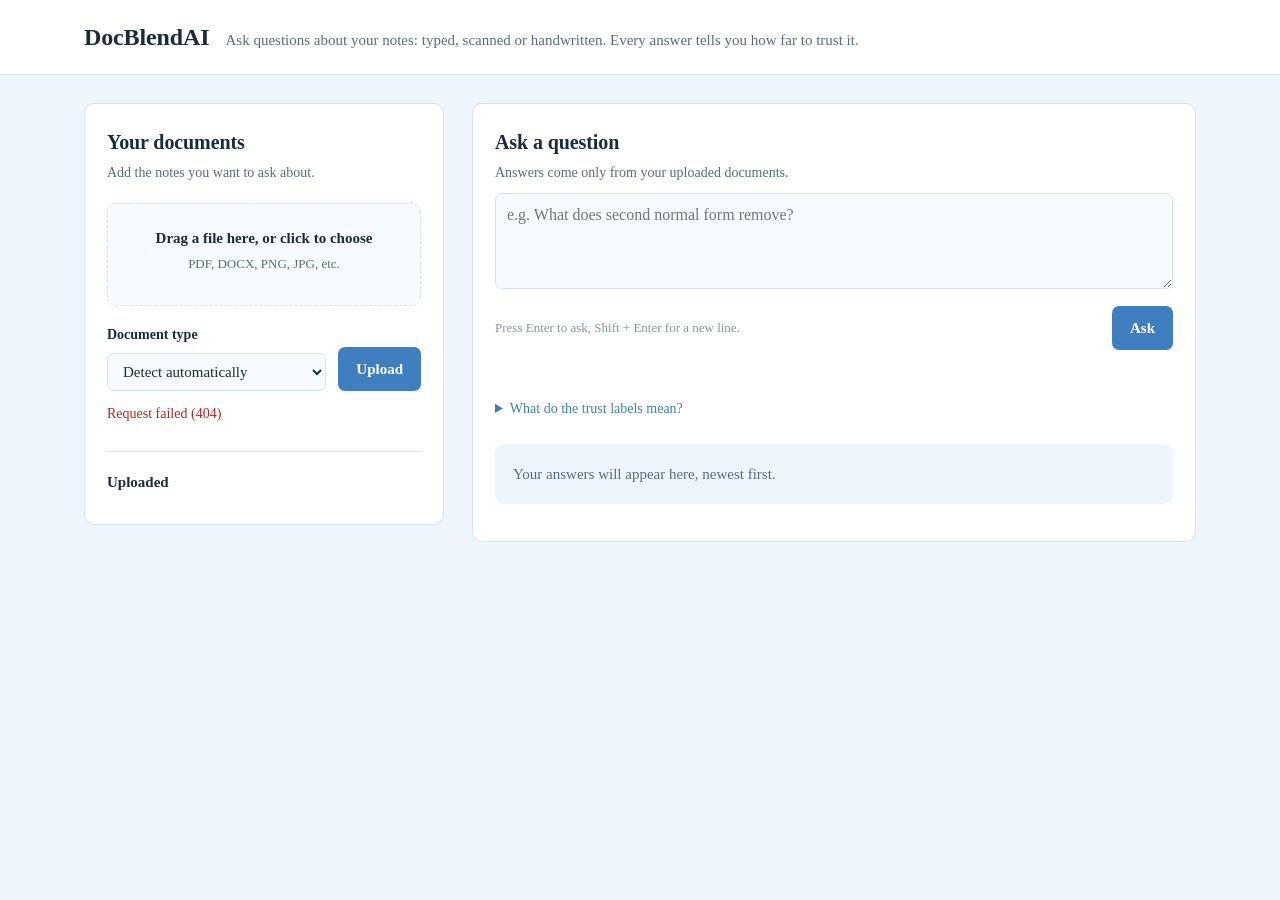
==== app/static/index.html @ e9f4a798 "Choose which documents answer questions: a checkbox on each file - /ask takes optional doc_id query " ====
<!doctype html>
<html lang="en">
<head>
<meta charset="utf-8">
<meta name="viewport" content="width=device-width, initial-scale=1">
<title>DocBlendAI</title>
<style>
  :root {
    color-scheme: light;
    --bg: #eef5fc; --panel: #ffffff; --text: #1c2a3a; --muted: #5a6b7d; --faint: #8595a6; --line: #d5e3f1;
    --accent: #3f7fbf; --accent-hover: #336ba3; --accent-text: #ffffff; --accent-soft: #e2eefa;
    --field: #f7fbff; --quote: #eef5fc;
    --certain: #2e7d4f; --certain-bg: #e8f3ec;
    --moderate: #9a5b00; --moderate-bg: #fbf0dc;
    --uncertain: #56626f; --uncertain-bg: #edf1f5;
    --unreadable: #b3261e; --unreadable-bg: #fae7e4;
    --error: #b3261e;
    --serif: "Times New Roman", Times, "Liberation Serif", serif;
    --sans: var(--serif);   /* one font everywhere: Times New Roman */
  }

  * { box-sizing: border-box; }
  body { margin: 0; background: var(--bg); color: var(--text); font: 16px/1.6 var(--sans); }
  h1, h2 { font-family: var(--serif); font-weight: 600; letter-spacing: -0.005em; }
  button, input, select, textarea { font: inherit; color: inherit; }
  :focus-visible { outline: 2px solid var(--accent); outline-offset: 2px; }
  .visually-hidden { position: absolute; width: 1px; height: 1px; overflow: hidden; clip: rect(0 0 0 0); white-space: nowrap; }

  /* --- page frame --- */
  .top { border-bottom: 1px solid var(--line); background: var(--panel); }
  .top-inner { max-width: 1160px; margin: 0 auto; padding: 18px 24px; display: flex; align-items: baseline; gap: 16px; flex-wrap: wrap; }
  .top h1 { margin: 0; font-size: 24px; }
  .top p { margin: 0; color: var(--muted); font-size: 15px; }
  main { max-width: 1160px; margin: 0 auto; padding: 28px 24px 56px;
         display: grid; grid-template-columns: 360px minmax(0, 1fr); gap: 28px; align-items: start; }
  @media (max-width: 880px) {
    main { grid-template-columns: minmax(0, 1fr); padding: 20px 16px 40px; gap: 20px; }
    .top-inner { padding: 14px 16px; }
  }
  .panel { background: var(--panel); border: 1px solid var(--line); border-radius: 10px; padding: 22px; }
  .panel h2 { margin: 0 0 4px; font-size: 20px; }
  .panel .lead { margin: 0 0 18px; color: var(--muted); font-size: 14px; }

  /* --- buttons & fields --- */
  .btn { border: 0; border-radius: 7px; padding: 10px 18px; font-weight: 600; font-size: 15px; cursor: pointer;
         background: var(--accent); color: var(--accent-text); }
  .btn:hover:not(:disabled) { background: var(--accent-hover); }
  .btn:disabled { opacity: 0.55; cursor: not-allowed; }
  .field-label { display: block; font-size: 14px; font-weight: 600; margin: 16px 0 6px; }
  select, textarea { width: 100%; background: var(--field); border: 1px solid var(--line); border-radius: 7px; padding: 9px 11px; }
  select { font-size: 15px; }
  textarea { resize: vertical; min-height: 96px; font-size: 16px; line-height: 1.5; }
  .hint { font-size: 13px; color: var(--faint); margin: 6px 0 0; }
  .status { font-size: 14px; color: var(--muted); margin: 12px 0 0; min-height: 1.4em; }
  .status.error { color: var(--error); }
  .status.ok { color: var(--certain); }

  /* --- upload drop zone --- */
  .drop { display: block; border: 1.5px dashed var(--line); border-radius: 9px; padding: 22px 16px; text-align: center;
          background: var(--field); cursor: pointer; transition: border-color .15s, background .15s; }
  .drop:hover, .drop.dragging { border-color: var(--accent); background: var(--accent-soft); }
  .drop strong { display: block; font-size: 15px; }
  .drop span { font-size: 13px; color: var(--muted); }
  .drop .chosen { display: block; margin-top: 8px; font-size: 14px; color: var(--text); font-weight: 600; word-break: break-all; }
  .upload-actions { display: flex; gap: 12px; align-items: end; margin-top: 4px; }
  .upload-actions > div { flex: 1; }
  .upload-actions .field-label { margin-top: 14px; }

  /* --- document list --- */
  .docs-head { display: flex; justify-content: space-between; align-items: baseline; margin: 26px 0 8px;
               padding-top: 18px; border-top: 1px solid var(--line); }
  .docs-head h3 { margin: 0; font-size: 15px; }
  .docs-head .count { font-size: 13px; color: var(--muted); }
  ul.docs { list-style: none; margin: 0; padding: 0; }
  ul.docs li { display: flex; align-items: center; gap: 12px; padding: 10px 6px; border-bottom: 1px solid var(--line); border-radius: 6px; }
  ul.docs li.doc { cursor: pointer; }
  ul.docs li.doc:hover { background: var(--accent-soft); }
  ul.docs li:last-child { border-bottom: 0; }
  .ftype { flex: none; width: 42px; text-align: center; font-size: 11px; font-weight: 700; letter-spacing: 0.04em;
           color: var(--accent); border: 1px solid var(--line); border-radius: 5px; padding: 3px 0; background: var(--field); }
  .doc-info { flex: 1; min-width: 0; }
  .doc-name { display: block; overflow: hidden; text-overflow: ellipsis; white-space: nowrap; font-size: 15px; color: inherit; text-decoration: none; }
  a.ftype { text-decoration: none; }
  .pick { flex: none; width: 17px; height: 17px; margin: 0; accent-color: var(--accent); cursor: pointer; }
  .scope { margin: -10px 0 14px; font-size: 14px; color: var(--muted); }
  .scope b { color: var(--text); font-weight: 600; }
  a.ftype:hover { border-color: var(--accent); background: var(--accent-soft); }
  a.doc-name:hover { color: var(--accent); text-decoration: underline; text-underline-offset: 2px; }
  .doc-meta { display: block; font-size: 13px; color: var(--muted); }
  .remove { flex: none; background: none; border: 0; color: var(--faint); font-size: 13px; cursor: pointer;
            padding: 4px 6px; border-radius: 5px; text-decoration: underline; text-underline-offset: 2px; }
  .remove:hover { color: var(--error); }
  .view { flex: none; color: var(--accent); font-size: 13px; padding: 4px 6px; text-underline-offset: 2px; }
  .empty { color: var(--muted); font-size: 14px; padding: 6px 0; }

  /* --- document shown on the page, in the right-hand column in place of "Ask a question" --- */
  .viewer { grid-column: 2; grid-row: 1; }
  @media (max-width: 880px) { .viewer { grid-column: 1; grid-row: auto; } }
  .ask[hidden] { display: none; }
  .viewer[hidden] { display: none; }
  .viewer-head { display: flex; justify-content: space-between; align-items: baseline; gap: 12px; }
  .viewer-head h2 { overflow: hidden; text-overflow: ellipsis; white-space: nowrap; }
  .viewer .close { background: none; border: 0; padding: 0; color: var(--accent); font-size: 15px; cursor: pointer; text-decoration: underline; }
  /* the pages scroll inside the panel, so the panel stays one screen tall */
  #viewer-pages { max-height: calc(100vh - 230px); min-height: 260px; overflow-y: auto; padding-right: 6px; }
  .viewer .page-no { margin: 18px 0 6px; font-size: 14px; color: var(--muted); }
  .viewer .page-no:first-child { margin-top: 0; }
  .viewer img, .viewer pre { display: block; width: 100%; margin: 0; background: #fff; border: 1px solid var(--line); border-radius: 6px; }
  .viewer pre { padding: 16px 18px; white-space: pre-wrap; font: 16px/1.6 var(--serif); }

  /* --- ask & answers --- */
  .ask-row { display: flex; justify-content: space-between; align-items: center; gap: 12px; margin-top: 10px; flex-wrap: wrap; }
  .ask-row .hint { margin: 0; }
  .legend { margin-top: 16px; font-size: 14px; }
  .legend summary { cursor: pointer; color: var(--accent); font-size: 14px; }
  .legend dl { margin: 10px 0 0; display: grid; grid-template-columns: auto 1fr; gap: 6px 12px; }
  .legend dt { font-weight: 600; }
  .legend dd { margin: 0; color: var(--muted); }

  #answers { margin-top: 8px; }
  .no-answers { margin-top: 24px; padding: 18px; border-radius: 9px; background: var(--quote); color: var(--muted); font-size: 15px; }
  .answer { margin-top: 22px; padding: 18px 20px; border: 1px solid var(--line); border-left: 4px solid var(--tier);
            border-radius: 9px; background: var(--panel); }
  .answer.Certain { --tier: var(--certain); --tier-bg: var(--certain-bg); }
  .answer.Moderate { --tier: var(--moderate); --tier-bg: var(--moderate-bg); }
  .answer.Uncertain { --tier: var(--uncertain); --tier-bg: var(--uncertain-bg); }
  .answer.Unreadable { --tier: var(--unreadable); --tier-bg: var(--unreadable-bg); }
  .answer .q { margin: 0 0 10px; font-family: var(--serif); font-size: 18px; font-weight: 600; }
  .answer .body { font-size: 16px; }
  .answer .body p { margin: 0 0 10px; }
  .answer .body ul, .answer .body ol { margin: 0 0 10px; padding-left: 22px; }
  .answer .body li { margin-bottom: 4px; }
  .trust { display: flex; align-items: baseline; gap: 10px; flex-wrap: wrap; margin-top: 12px; padding: 9px 12px;
           border-radius: 7px; background: var(--tier-bg); font-size: 14px; }
  .trust b { color: var(--tier); }
  .trust span { color: var(--muted); }
  .answer details { margin-top: 12px; }
  .answer summary { cursor: pointer; color: var(--accent); font-size: 14px; }
  .source { margin-top: 12px; }
  .source .where { font-size: 14px; font-weight: 600; }
  .source .scores { font-size: 13px; color: var(--muted); font-weight: 400; }
  .source blockquote { margin: 6px 0 0; padding: 10px 12px; background: var(--quote); border-radius: 7px;
                       font-size: 14px; line-height: 1.55; white-space: pre-wrap; max-height: 180px; overflow: auto; }
</style>
</head>
<body>
<header class="top">
  <div class="top-inner">
    <h1>DocBlendAI</h1>
    <p>Ask questions about your notes: typed, scanned or handwritten. Every answer tells you how far to trust it.</p>
  </div>
</header>

<main>
  <section class="panel" aria-labelledby="docs-title">
    <h2 id="docs-title">Your documents</h2>
    <p class="lead">Add the notes you want to ask about.</p>
    <form id="upload-form">
      <label class="drop" id="drop" for="file">
        <strong>Drag a file here, or click to choose</strong>
        <span>PDF, DOCX, PNG, JPG, etc.</span>
        <span class="chosen" id="chosen"></span>
      </label>
      <input type="file" id="file" class="visually-hidden" required
             accept=".pdf,.jpg,.jpeg,.png,.tif,.tiff,.bmp,.webp,.docx,.pptx,.txt">
      <div class="upload-actions">
        <div>
          <label class="field-label" for="hint">Document type</label>
          <select id="hint">
            <option value="">Detect automatically</option>
            <option value="typed">Typed (text can be selected)</option>
            <option value="scanned">Scanned or printed</option>
            <option value="handwritten">Handwritten</option>
          </select>
        </div>
        <button type="submit" class="btn" id="upload-btn">Upload</button>
      </div>
      <p class="status" id="upload-status" role="status"></p>
    </form>

    <div class="docs-head">
      <h3>Uploaded</h3>
      <span class="count" id="doc-count"></span>
    </div>
    <ul class="docs" id="docs"></ul>
  </section>

  <section class="panel ask" id="ask-panel" aria-labelledby="ask-title">
    <h2 id="ask-title">Ask a question</h2>
    <p class="lead">Answers come only from your uploaded documents.</p>
    <p class="scope" id="ask-scope"></p>
    <form id="ask-form">
      <label class="visually-hidden" for="question">Your question</label>
      <textarea id="question" placeholder="e.g. What does second normal form remove?" required></textarea>
      <div class="ask-row">
        <p class="hint">Press Enter to ask, Shift + Enter for a new line.</p>
        <button type="submit" class="btn" id="ask-btn">Ask</button>
      </div>
      <p class="status" id="ask-status" role="status"></p>
    </form>

    <details class="legend">
      <summary>What do the trust labels mean?</summary>
      <dl>
        <dt style="color: var(--certain)">Certain</dt><dd>Found in clearly readable text that matches the question well.</dd>
        <dt style="color: var(--moderate)">Moderate</dt><dd>Probably right, but the match was looser or the text was partly hard to read.</dd>
        <dt style="color: var(--uncertain)">Uncertain</dt><dd>No strong supporting passage. Check the source yourself.</dd>
        <dt style="color: var(--unreadable)">Unreadable</dt><dd>The relevant page could not be read reliably (poor scan or handwriting).</dd>
      </dl>
    </details>

    <div id="answers">
      <p class="no-answers" id="no-answers">Your answers will appear here, newest first.</p>
    </div>
  </section>
  <section class="panel viewer" id="viewer" aria-labelledby="viewer-title" hidden>
    <div class="viewer-head">
      <h2 id="viewer-title"></h2>
      <button type="button" class="close" id="viewer-close">Close</button>
    </div>
    <p class="lead" id="viewer-meta"></p>
    <div id="viewer-pages"></div>
  </section>
</main>

<script>
const WHY = {
  Certain: "Strong match in clearly readable text.",
  Moderate: "Relevant text found, but the match was looser or the text was only partly legible.",
  Uncertain: "No strong supporting passage. Check the source before relying on this.",
  Unreadable: "The relevant passage could not be read reliably (poor scan or handwriting).",
};
const FORMAT_LABEL = { typed: "Typed", scanned: "Scanned", handwritten: "Handwritten" };
const TYPE_TAG = { pdf: "PDF", docx: "DOCX", pptx: "PPTX", txt: "TXT" };

// The server stores uploads as "<doc_id>_<original name>.<ext>"; recover the name from file_path.
const docNames = {};
function nameFromPath(doc) {
  const base = doc.file_path.split(/[\\/]/).pop();
  return base.startsWith(doc.doc_id + "_") ? base.slice(doc.doc_id.length + 1) : base;
}
function docLabel(id) { return docNames[id] || id.slice(0, 8); }
function typeTag(name) { const ext = name.split(".").pop().toLowerCase(); return TYPE_TAG[ext] || "IMG"; }
function pages(n) { return `${n} page${n === 1 ? "" : "s"}`; }

function el(tag, attrs = {}, ...children) {
  const node = document.createElement(tag);
  for (const [k, v] of Object.entries(attrs)) k === "class" ? (node.className = v) : node.setAttribute(k, v);
  for (const c of children) node.append(c);
  return node;
}

// Answers may use light Markdown (**bold**, lists). Escape first, then format: never inject raw HTML.
function renderAnswer(text) {
  const esc = (s) => s.replace(/&/g, "&amp;").replace(/</g, "&lt;").replace(/>/g, "&gt;");
  const inline = (s) => esc(s).replace(/\*\*(.+?)\*\*/g, "<strong>$1</strong>").replace(/(^|\W)\*(\S.*?)\*(?=\W|$)/g, "$1<em>$2</em>");
  let html = "", list = null;
  for (const raw of text.split("\n")) {
    const line = raw.trim();
    const bullet = line.match(/^[-*•]\s+(.*)/), numbered = line.match(/^\d+[.)]\s+(.*)/);
    const kind = bullet ? "ul" : numbered ? "ol" : null;
    if (list && kind !== list) { html += `</${list}>`; list = null; }
    if (kind) {
      if (!list) { html += `<${kind}>`; list = kind; }
      html += `<li>${inline((bullet || numbered)[1])}</li>`;
    } else if (line) {
      html += `<p>${inline(line)}</p>`;
    }
  }
  if (list) html += `</${list}>`;
  const div = el("div", { class: "body" });
  div.innerHTML = html;
  return div;
}

async function api(path, options, withStatus = false) {
  const resp = await fetch(path, options);
  const body = await resp.json().catch(() => ({}));
  if (!resp.ok) throw new Error(typeof body.detail === "string" ? body.detail : `Request failed (${resp.status})`);
  return withStatus ? { body, status: resp.status } : body;
}

function setStatus(id, text, kind = "") {
  const s = document.getElementById(id);
  s.className = `status ${kind}`.trim();
  s.textContent = text;
}

// --- view a document on this page ---
async function showDoc(id) {
  const info = await api(`/documents/${id}/preview`);
  const box = document.getElementById("viewer-pages");
  box.replaceChildren();
  const count = info.kind === "text" ? info.text_pages.length : info.page_count;
  for (let n = 1; n <= count; n++) {
    box.append(el("p", { class: "page-no" }, `Page ${n}`));
    box.append(info.kind === "text"
      ? el("pre", {}, info.text_pages[n - 1] || "(This page has no text.)")
      : el("img", { src: `/documents/${id}/pages/${n}`, alt: `${docLabel(id)}, page ${n}`, loading: "lazy" }));
  }
  document.getElementById("viewer-title").textContent = docLabel(id);
  document.getElementById("viewer-meta").textContent = pages(count);
  const viewer = document.getElementById("viewer");
  viewer.dataset.docId = id;
  viewer.hidden = false;
  document.getElementById("ask-panel").hidden = true;   // the document takes the question panel's place
  if (viewer.getBoundingClientRect().top < 0 || viewer.getBoundingClientRect().top > innerHeight / 2) {
    viewer.scrollIntoView({ behavior: "smooth", block: "start" });   // phones: panels are stacked
  }
}
function hideDoc() {
  const viewer = document.getElementById("viewer");
  viewer.hidden = true;
  document.getElementById("ask-panel").hidden = false;
  delete viewer.dataset.docId;
  document.getElementById("viewer-pages").replaceChildren();
}
document.getElementById("viewer-close").addEventListener("click", () => {
  hideDoc();
});

async function deleteDoc(d, button) {
  button.disabled = true;
  try {
    await api(`/documents/${d.doc_id}`, { method: "DELETE" });
    if (document.getElementById("viewer").dataset.docId === d.doc_id) hideDoc();
    setStatus("upload-status", `Removed ${docLabel(d.doc_id)}.`);
    await loadDocs();
  } catch (err) {
    button.disabled = false;
    setStatus("upload-status", err.message, "error");
  }
}

// --- which documents answer questions (the checkbox on each file) ---
// Remembered per browser as the set of UNticked files, so a new upload is ticked automatically.
const unticked = new Set((() => { try { return JSON.parse(localStorage.getItem("docblend-unticked") || "[]"); } catch { return []; } })());
let allDocIds = [];
function saveTicks() { try { localStorage.setItem("docblend-unticked", JSON.stringify([...unticked])); } catch {} }
function tickedIds() { return allDocIds.filter((id) => !unticked.has(id)); }
function showScope() {
  const scope = document.getElementById("ask-scope"), ticked = tickedIds();
  if (!allDocIds.length) { scope.textContent = ""; return; }
  if (ticked.length === allDocIds.length) {
    scope.replaceChildren("Answering from ", el("b", {}, allDocIds.length === 1 ? "your document" : `all ${allDocIds.length} documents`),
      ". Untick a file to leave it out.");
  } else if (!ticked.length) {
    scope.replaceChildren(el("b", {}, "No document ticked."), " Tick at least one file to ask about.");
  } else {
    scope.replaceChildren("Answering from ", el("b", {}, ticked.map(docLabel).join(", ")), ` (${ticked.length} of ${allDocIds.length}).`);
  }
}

async function loadDocs() {
  const list = document.getElementById("docs");
  const docs = await api("/documents");
  list.replaceChildren();
  document.getElementById("doc-count").textContent = docs.length ? `${docs.length} file${docs.length === 1 ? "" : "s"}` : "";
  allDocIds = docs.map((d) => d.doc_id);
  for (const id of [...unticked]) if (!allDocIds.includes(id)) unticked.delete(id);   // removed files
  saveTicks();
  if (!docs.length) { list.append(el("li", { class: "empty" }, "Nothing uploaded yet.")); showScope(); return; }
  for (const d of docs) {
    const name = nameFromPath(d);
    const viewUrl = `/documents/${d.doc_id}/view`;   // kept as a link target; clicks show the document on this page
    docNames[d.doc_id] = name;
    const remove = el("button", { class: "remove", type: "button", "aria-label": `Remove ${name}` }, "Remove");
    remove.addEventListener("click", (e) => { e.stopPropagation(); deleteDoc(d, remove); });
    const pick = el("input", { type: "checkbox", class: "pick", title: "Use this document for answers",
                               "aria-label": `Use ${name} for answers` });
    pick.checked = !unticked.has(d.doc_id);
    pick.addEventListener("click", (e) => e.stopPropagation());   // ticking must not open the document
    pick.addEventListener("change", () => {
      if (pick.checked) unticked.delete(d.doc_id); else unticked.add(d.doc_id);
      saveTicks(); showScope();
    });
    const row = el("li", { class: "doc", title: `Open ${name}` },
      pick,
      el("a", { class: "ftype", href: viewUrl, tabindex: "-1", "aria-hidden": "true" }, typeTag(name)),
      el("span", { class: "doc-info" },
        el("a", { class: "doc-name", href: viewUrl, title: `Open ${name}` }, name),
        el("span", { class: "doc-meta" }, `${FORMAT_LABEL[d.format_type]} · ${pages(d.page_count)}`)),
      el("a", { class: "view", href: viewUrl,
                "aria-label": `View ${name}` }, "View"),
      remove);
    // Clicking anywhere on the row opens the document (links inside already do; Remove stops the click).
    // Clicking the row, icon, name or View shows the document on this page (Remove only removes).
    row.addEventListener("click", (e) => {
      if (e.target.closest("button, input")) return;
      e.preventDefault();
      showDoc(d.doc_id).catch((err) => setStatus("upload-status", err.message, "error"));
    });
    list.append(row);
  }
  showScope();
}

// --- upload: click or drag a file onto the drop zone ---
const fileInput = document.getElementById("file"), drop = document.getElementById("drop");
function showChosen() {
  const f = fileInput.files[0];
  document.getElementById("chosen").textContent = f ? f.name : "";
}
fileInput.addEventListener("change", showChosen);
// A file dropped anywhere on the page goes to the upload box (instead of the browser
// opening it and leaving the app); the box lights up while a file is dragged over the page.
const hasFiles = (e) => [...(e.dataTransfer?.types || [])].includes("Files");
window.addEventListener("dragover", (e) => { if (hasFiles(e)) { e.preventDefault(); drop.classList.add("dragging"); } });
window.addEventListener("dragleave", (e) => { if (!e.relatedTarget) drop.classList.remove("dragging"); });
window.addEventListener("drop", (e) => {
  if (!hasFiles(e)) return;
  e.preventDefault();
  drop.classList.remove("dragging");
  if (e.dataTransfer.files.length) {
    fileInput.files = e.dataTransfer.files;
    showChosen();
    setStatus("upload-status", "File ready. Press Upload.");
    drop.scrollIntoView({ block: "nearest", behavior: "smooth" });
  }
});

document.getElementById("upload-form").addEventListener("submit", async (e) => {
  e.preventDefault();
  const file = fileInput.files[0];
  if (!file) { setStatus("upload-status", "Choose a file first.", "error"); return; }
  const btn = document.getElementById("upload-btn");
  const form = new FormData();
  form.append("file", file);
  const hint = document.getElementById("hint").value;
  if (hint) form.append("format_hint", hint);
  btn.disabled = true; btn.textContent = "Uploading…";
  setStatus("upload-status", "Reading the file. Scanned and handwritten pages can take a minute.");
  try {
    const { body: doc, status: code } = await api("/upload", { method: "POST", body: form }, true);
    await loadDocs();
    if (code === 200) {
      setStatus("upload-status", `Already uploaded as ${docLabel(doc.doc_id)}, so it was not added again.`);
    } else {
      setStatus("upload-status", `Added: ${FORMAT_LABEL[doc.format_type].toLowerCase()}, ${pages(doc.page_count)}.`, "ok");
    }
    e.target.reset(); showChosen();
  } catch (err) {
    setStatus("upload-status", err.message, "error");
  } finally { btn.disabled = false; btn.textContent = "Upload"; }
});

// --- ask ---
function sourceView(s) {
  const where = [docLabel(s.doc_id), s.page ? `page ${s.page}` : null].filter(Boolean).join(", ");
  const pct = (v) => `${Math.round(v * 100)}%`;
  return el("div", { class: "source" },
    el("div", { class: "where" }, where, " ",
      el("span", { class: "scores" }, `· match ${pct(s.similarity)} · readability ${pct(s.confidence)}`)),
    el("blockquote", {}, s.text));
}

const question = document.getElementById("question");
question.addEventListener("keydown", (e) => {
  if (e.key === "Enter" && !e.shiftKey) { e.preventDefault(); document.getElementById("ask-form").requestSubmit(); }
});

document.getElementById("ask-form").addEventListener("submit", async (e) => {
  e.preventDefault();
  const text = question.value.trim();
  if (!text) return;
  const ticked = tickedIds();
  if (allDocIds.length && !ticked.length) { setStatus("ask-status", "Tick at least one document to answer from.", "error"); return; }
  // Only send a selection when some files are left out; otherwise every document is searched.
  const scope = ticked.length < allDocIds.length ? "?" + ticked.map((id) => `doc_id=${encodeURIComponent(id)}`).join("&") : "";
  const btn = document.getElementById("ask-btn");
  btn.disabled = true; btn.textContent = "Thinking…";
  setStatus("ask-status", "");
  try {
    const answer = await api(`/ask${scope}`, {
      method: "POST", headers: { "Content-Type": "application/json" },
      body: JSON.stringify({ query_id: crypto.randomUUID(), question_text: text, user_id: "web" }),
    });
    const sources = await api(`/answer/${answer.answer_id}/sources`);
    const label = answer.reliability_label;
    const card = el("article", { class: `answer ${label}` },
      el("p", { class: "q" }, text),
      renderAnswer(answer.answer_text),
      el("div", { class: "trust" }, el("b", {}, label), el("span", {}, WHY[label])));
    if (sources.length) {
      const details = el("details", {}, el("summary", {}, `Show where this came from (${sources.length})`));
      sources.forEach((s) => details.append(sourceView(s)));
      card.append(details);
    }
    document.getElementById("no-answers")?.remove();
    document.getElementById("answers").prepend(card);
    question.value = "";
  } catch (err) {
    setStatus("ask-status", err.message, "error");
  } finally { btn.disabled = false; btn.textContent = "Ask"; question.focus(); }
});

loadDocs().catch((err) => setStatus("upload-status", err.message, "error"));
</script>
</body>
</html>
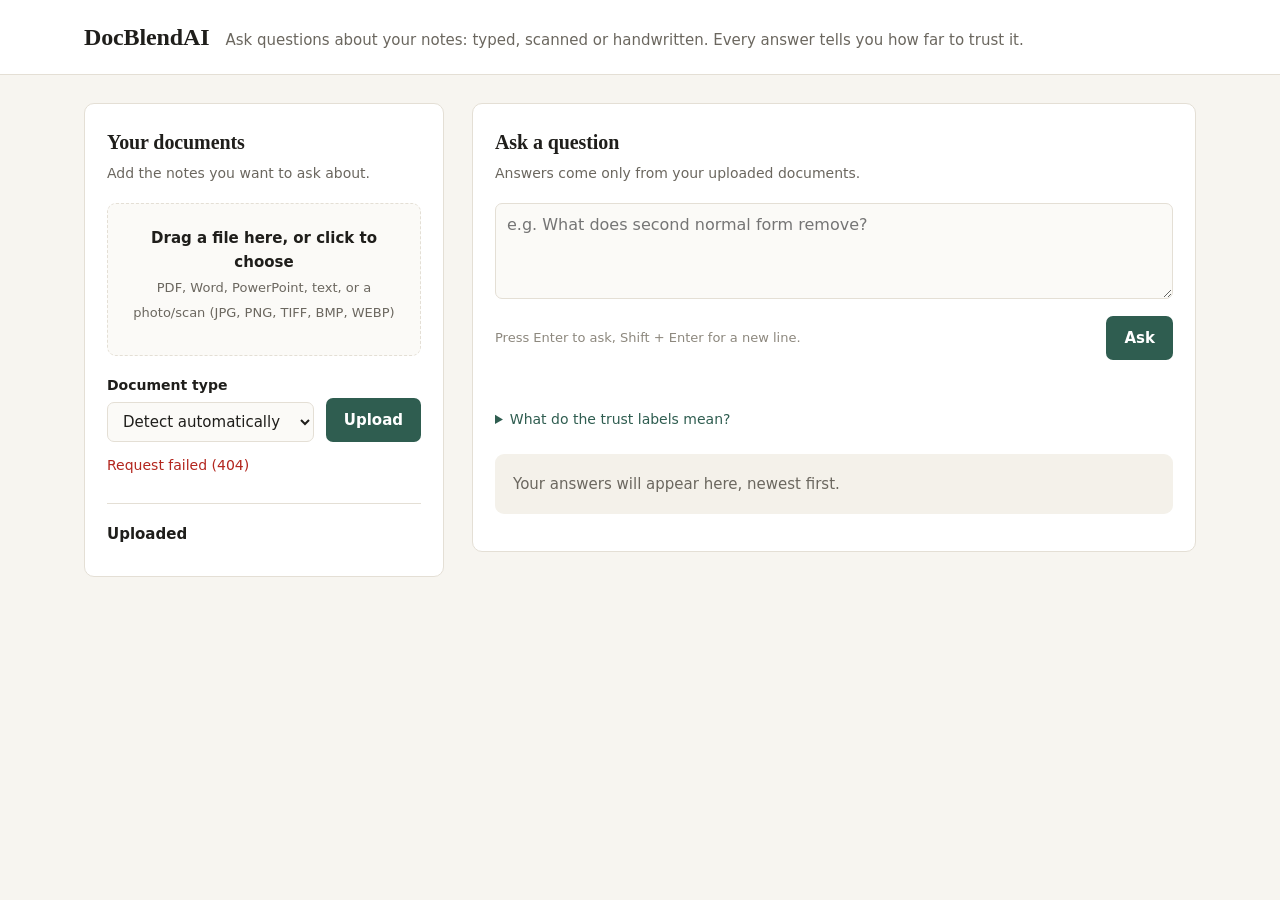
==== commit c36ef970: "QA page: document filter, "Did you mean" spelling suggestions, document viewer - vector_store/retrie" ====
--- a/app/static/index.html
+++ b/app/static/index.html
@@ -6,17 +6,29 @@
 <title>DocBlendAI</title>
 <style>
   :root {
-    color-scheme: light;
-    --bg: #eef5fc; --panel: #ffffff; --text: #1c2a3a; --muted: #5a6b7d; --faint: #8595a6; --line: #d5e3f1;
-    --accent: #3f7fbf; --accent-hover: #336ba3; --accent-text: #ffffff; --accent-soft: #e2eefa;
-    --field: #f7fbff; --quote: #eef5fc;
+    color-scheme: light dark;  /* native scrollbars and dropdowns follow the theme */
+    --bg: #f7f5f0; --panel: #ffffff; --text: #1f1e1b; --muted: #6b675f; --faint: #8d887e; --line: #e4dfd5;
+    --accent: #2f5d50; --accent-hover: #244a40; --accent-text: #ffffff; --accent-soft: #e8efec;
+    --field: #fbfaf7; --quote: #f4f1ea;
     --certain: #2e7d4f; --certain-bg: #e8f3ec;
     --moderate: #9a5b00; --moderate-bg: #fbf0dc;
-    --uncertain: #56626f; --uncertain-bg: #edf1f5;
+    --uncertain: #5f5b53; --uncertain-bg: #efece6;
     --unreadable: #b3261e; --unreadable-bg: #fae7e4;
     --error: #b3261e;
-    --serif: "Times New Roman", Times, "Liberation Serif", serif;
-    --sans: var(--serif);   /* one font everywhere: Times New Roman */
+    --serif: Georgia, "Iowan Old Style", "Palatino Linotype", serif;
+    --sans: system-ui, -apple-system, "Segoe UI", Roboto, "Helvetica Neue", sans-serif;
+  }
+  @media (prefers-color-scheme: dark) {
+    :root {
+      --bg: #1a1917; --panel: #23221f; --text: #ece9e2; --muted: #a8a397; --faint: #8a857a; --line: #37342f;
+      --accent: #86b8a8; --accent-hover: #9ccabb; --accent-text: #112019; --accent-soft: #28332f;
+      --field: #1e1d1a; --quote: #2a2925;
+      --certain: #7fcf9c; --certain-bg: #1f3027;
+      --moderate: #e7b565; --moderate-bg: #372b17;
+      --uncertain: #b9b4a9; --uncertain-bg: #2e2c28;
+      --unreadable: #f0907f; --unreadable-bg: #3a211d;
+      --error: #f0907f;
+    }
   }
 
   * { box-sizing: border-box; }
@@ -71,42 +83,29 @@
                padding-top: 18px; border-top: 1px solid var(--line); }
   .docs-head h3 { margin: 0; font-size: 15px; }
   .docs-head .count { font-size: 13px; color: var(--muted); }
+  .docs-sub .pick { display: flex; align-items: baseline; gap: 4px; font-size: 13px; color: var(--faint); }
+  .docs-sub .pick button { background: none; border: 0; padding: 2px 4px; border-radius: 5px; cursor: pointer;
+                            color: var(--accent); font-size: 13px; }
+  .docs-sub .pick button:hover { text-decoration: underline; text-underline-offset: 2px; }
+  .docs-sub[hidden] { display: none; }
+  .docs-sub { display: flex; justify-content: space-between; gap: 8px; font-size: 13px; color: var(--muted); margin: 0 0 4px; }
   ul.docs { list-style: none; margin: 0; padding: 0; }
-  ul.docs li { display: flex; align-items: center; gap: 12px; padding: 10px 6px; border-bottom: 1px solid var(--line); border-radius: 6px; }
-  ul.docs li.doc { cursor: pointer; }
-  ul.docs li.doc:hover { background: var(--accent-soft); }
+  ul.docs li { display: flex; align-items: center; gap: 12px; padding: 10px 0; border-bottom: 1px solid var(--line); }
   ul.docs li:last-child { border-bottom: 0; }
+  ul.docs input[type="checkbox"] { flex: none; width: 17px; height: 17px; margin: 0; accent-color: var(--accent); cursor: pointer; }
+  ul.docs li.off .doc-info, ul.docs li.off .ftype { opacity: 0.55; }
+  ul.docs label.doc-name { cursor: pointer; }
   .ftype { flex: none; width: 42px; text-align: center; font-size: 11px; font-weight: 700; letter-spacing: 0.04em;
            color: var(--accent); border: 1px solid var(--line); border-radius: 5px; padding: 3px 0; background: var(--field); }
   .doc-info { flex: 1; min-width: 0; }
-  .doc-name { display: block; overflow: hidden; text-overflow: ellipsis; white-space: nowrap; font-size: 15px; color: inherit; text-decoration: none; }
-  a.ftype { text-decoration: none; }
-  .pick { flex: none; width: 17px; height: 17px; margin: 0; accent-color: var(--accent); cursor: pointer; }
-  .scope { margin: -10px 0 14px; font-size: 14px; color: var(--muted); }
-  .scope b { color: var(--text); font-weight: 600; }
-  a.ftype:hover { border-color: var(--accent); background: var(--accent-soft); }
-  a.doc-name:hover { color: var(--accent); text-decoration: underline; text-underline-offset: 2px; }
+  .doc-name { display: block; overflow: hidden; text-overflow: ellipsis; white-space: nowrap; font-size: 15px; }
   .doc-meta { display: block; font-size: 13px; color: var(--muted); }
   .remove { flex: none; background: none; border: 0; color: var(--faint); font-size: 13px; cursor: pointer;
             padding: 4px 6px; border-radius: 5px; text-decoration: underline; text-underline-offset: 2px; }
   .remove:hover { color: var(--error); }
-  .view { flex: none; color: var(--accent); font-size: 13px; padding: 4px 6px; text-underline-offset: 2px; }
+  .remove.view { color: var(--accent); }
+  .remove.view:hover { color: var(--accent-hover); }
   .empty { color: var(--muted); font-size: 14px; padding: 6px 0; }
-
-  /* --- document shown on the page, in the right-hand column in place of "Ask a question" --- */
-  .viewer { grid-column: 2; grid-row: 1; }
-  @media (max-width: 880px) { .viewer { grid-column: 1; grid-row: auto; } }
-  .ask[hidden] { display: none; }
-  .viewer[hidden] { display: none; }
-  .viewer-head { display: flex; justify-content: space-between; align-items: baseline; gap: 12px; }
-  .viewer-head h2 { overflow: hidden; text-overflow: ellipsis; white-space: nowrap; }
-  .viewer .close { background: none; border: 0; padding: 0; color: var(--accent); font-size: 15px; cursor: pointer; text-decoration: underline; }
-  /* the pages scroll inside the panel, so the panel stays one screen tall */
-  #viewer-pages { max-height: calc(100vh - 230px); min-height: 260px; overflow-y: auto; padding-right: 6px; }
-  .viewer .page-no { margin: 18px 0 6px; font-size: 14px; color: var(--muted); }
-  .viewer .page-no:first-child { margin-top: 0; }
-  .viewer img, .viewer pre { display: block; width: 100%; margin: 0; background: #fff; border: 1px solid var(--line); border-radius: 6px; }
-  .viewer pre { padding: 16px 18px; white-space: pre-wrap; font: 16px/1.6 var(--serif); }
 
   /* --- ask & answers --- */
   .ask-row { display: flex; justify-content: space-between; align-items: center; gap: 12px; margin-top: 10px; flex-wrap: wrap; }
@@ -138,6 +137,32 @@
   .answer summary { cursor: pointer; color: var(--accent); font-size: 14px; }
   .source { margin-top: 12px; }
   .source .where { font-size: 14px; font-weight: 600; }
+  .source .where button { background: none; border: 0; padding: 0; font-weight: 600; font-size: 14px; cursor: pointer;
+                          color: var(--accent); text-decoration: underline; text-underline-offset: 2px; text-align: left; }
+  .source .where button:hover { color: var(--accent-hover); }
+
+  /* --- "Did you mean" --- */
+  .did-you-mean { margin: 10px 0 0; padding: 9px 12px; border-radius: 7px; background: var(--accent-soft); font-size: 14px; }
+  .did-you-mean[hidden] { display: none; }
+  .did-you-mean button { background: none; border: 0; padding: 0; font: inherit; font-weight: 600; cursor: pointer;
+                         color: var(--accent); text-decoration: underline; text-underline-offset: 2px; text-align: left; }
+  .did-you-mean span { color: var(--muted); }
+
+  /* --- document viewer --- */
+  dialog.viewer { width: min(960px, calc(100vw - 32px)); height: min(88vh, 1000px); max-width: none; max-height: none;
+                  padding: 0; border: 1px solid var(--line); border-radius: 10px; background: var(--panel); color: var(--text); }
+  dialog.viewer[open] { display: flex; flex-direction: column; }
+  dialog.viewer::backdrop { background: rgb(0 0 0 / 0.45); }
+  .viewer-head { display: flex; align-items: center; gap: 14px; padding: 12px 16px; border-bottom: 1px solid var(--line); }
+  .viewer-head h2 { flex: 1; min-width: 0; margin: 0; font-size: 17px; overflow: hidden; text-overflow: ellipsis; white-space: nowrap; }
+  .viewer-head a { font-size: 14px; color: var(--accent); white-space: nowrap; }
+  .viewer-head button { flex: none; padding: 6px 14px; font-size: 14px; }
+  .viewer-body { flex: 1; min-height: 0; overflow: auto; background: var(--quote); }
+  .viewer-body iframe { display: block; width: 100%; height: 100%; border: 0; background: #fff; }
+  .viewer-body img { display: block; max-width: 100%; height: auto; margin: 0 auto; }
+  .viewer-body pre { margin: 0; padding: 16px 18px; font-size: 14px; line-height: 1.55; white-space: pre-wrap; word-break: break-word; }
+  .viewer-body .viewer-msg { padding: 24px 20px; color: var(--muted); font-size: 15px; }
+  .viewer-body .viewer-msg a { color: var(--accent); font-weight: 600; }
   .source .scores { font-size: 13px; color: var(--muted); font-weight: 400; }
   .source blockquote { margin: 6px 0 0; padding: 10px 12px; background: var(--quote); border-radius: 7px;
                        font-size: 14px; line-height: 1.55; white-space: pre-wrap; max-height: 180px; overflow: auto; }
@@ -158,7 +183,7 @@
     <form id="upload-form">
       <label class="drop" id="drop" for="file">
         <strong>Drag a file here, or click to choose</strong>
-        <span>PDF, DOCX, PNG, JPG, etc.</span>
+        <span>PDF, Word, PowerPoint, text, or a photo/scan (JPG, PNG, TIFF, BMP, WEBP)</span>
         <span class="chosen" id="chosen"></span>
       </label>
       <input type="file" id="file" class="visually-hidden" required
@@ -182,13 +207,18 @@
       <h3>Uploaded</h3>
       <span class="count" id="doc-count"></span>
     </div>
+    <div class="docs-sub" id="docs-sub" hidden>
+      <span id="doc-selected">Ticked documents are used for answers.</span>
+      <span class="pick" role="group" aria-label="Select documents">
+        <button type="button" id="pick-all">All</button>/<button type="button" id="pick-none">None</button>
+      </span>
+    </div>
     <ul class="docs" id="docs"></ul>
   </section>
 
-  <section class="panel ask" id="ask-panel" aria-labelledby="ask-title">
+  <section class="panel" aria-labelledby="ask-title">
     <h2 id="ask-title">Ask a question</h2>
     <p class="lead">Answers come only from your uploaded documents.</p>
-    <p class="scope" id="ask-scope"></p>
     <form id="ask-form">
       <label class="visually-hidden" for="question">Your question</label>
       <textarea id="question" placeholder="e.g. What does second normal form remove?" required></textarea>
@@ -197,6 +227,7 @@
         <button type="submit" class="btn" id="ask-btn">Ask</button>
       </div>
       <p class="status" id="ask-status" role="status"></p>
+      <p class="did-you-mean" id="did-you-mean" aria-live="polite" hidden></p>
     </form>
 
     <details class="legend">
@@ -213,15 +244,16 @@
       <p class="no-answers" id="no-answers">Your answers will appear here, newest first.</p>
     </div>
   </section>
-  <section class="panel viewer" id="viewer" aria-labelledby="viewer-title" hidden>
-    <div class="viewer-head">
-      <h2 id="viewer-title"></h2>
-      <button type="button" class="close" id="viewer-close">Close</button>
-    </div>
-    <p class="lead" id="viewer-meta"></p>
-    <div id="viewer-pages"></div>
-  </section>
 </main>
+
+<dialog class="viewer" id="viewer" aria-labelledby="viewer-title">
+  <div class="viewer-head">
+    <h2 id="viewer-title"></h2>
+    <a id="viewer-open" target="_blank" rel="noopener">Open in new tab</a>
+    <button type="button" class="btn" id="viewer-close">Close</button>
+  </div>
+  <div class="viewer-body" id="viewer-body"></div>
+</dialog>
 
 <script>
 const WHY = {
@@ -286,44 +318,11 @@
   s.textContent = text;
 }
 
-// --- view a document on this page ---
-async function showDoc(id) {
-  const info = await api(`/documents/${id}/preview`);
-  const box = document.getElementById("viewer-pages");
-  box.replaceChildren();
-  const count = info.kind === "text" ? info.text_pages.length : info.page_count;
-  for (let n = 1; n <= count; n++) {
-    box.append(el("p", { class: "page-no" }, `Page ${n}`));
-    box.append(info.kind === "text"
-      ? el("pre", {}, info.text_pages[n - 1] || "(This page has no text.)")
-      : el("img", { src: `/documents/${id}/pages/${n}`, alt: `${docLabel(id)}, page ${n}`, loading: "lazy" }));
-  }
-  document.getElementById("viewer-title").textContent = docLabel(id);
-  document.getElementById("viewer-meta").textContent = pages(count);
-  const viewer = document.getElementById("viewer");
-  viewer.dataset.docId = id;
-  viewer.hidden = false;
-  document.getElementById("ask-panel").hidden = true;   // the document takes the question panel's place
-  if (viewer.getBoundingClientRect().top < 0 || viewer.getBoundingClientRect().top > innerHeight / 2) {
-    viewer.scrollIntoView({ behavior: "smooth", block: "start" });   // phones: panels are stacked
-  }
-}
-function hideDoc() {
-  const viewer = document.getElementById("viewer");
-  viewer.hidden = true;
-  document.getElementById("ask-panel").hidden = false;
-  delete viewer.dataset.docId;
-  document.getElementById("viewer-pages").replaceChildren();
-}
-document.getElementById("viewer-close").addEventListener("click", () => {
-  hideDoc();
-});
-
 async function deleteDoc(d, button) {
+  if (!confirm(`Remove "${docLabel(d.doc_id)}"? It is removed from DocBlendAI only; your original file is not touched.`)) return;
   button.disabled = true;
   try {
     await api(`/documents/${d.doc_id}`, { method: "DELETE" });
-    if (document.getElementById("viewer").dataset.docId === d.doc_id) hideDoc();
     setStatus("upload-status", `Removed ${docLabel(d.doc_id)}.`);
     await loadDocs();
   } catch (err) {
@@ -332,68 +331,101 @@
   }
 }
 
-// --- which documents answer questions (the checkbox on each file) ---
-// Remembered per browser as the set of UNticked files, so a new upload is ticked automatically.
-const unticked = new Set((() => { try { return JSON.parse(localStorage.getItem("docblend-unticked") || "[]"); } catch { return []; } })());
-let allDocIds = [];
-function saveTicks() { try { localStorage.setItem("docblend-unticked", JSON.stringify([...unticked])); } catch {} }
-function tickedIds() { return allDocIds.filter((id) => !unticked.has(id)); }
-function showScope() {
-  const scope = document.getElementById("ask-scope"), ticked = tickedIds();
-  if (!allDocIds.length) { scope.textContent = ""; return; }
-  if (ticked.length === allDocIds.length) {
-    scope.replaceChildren("Answering from ", el("b", {}, allDocIds.length === 1 ? "your document" : `all ${allDocIds.length} documents`),
-      ". Untick a file to leave it out.");
-  } else if (!ticked.length) {
-    scope.replaceChildren(el("b", {}, "No document ticked."), " Tick at least one file to ask about.");
-  } else {
-    scope.replaceChildren("Answering from ", el("b", {}, ticked.map(docLabel).join(", ")), ` (${ticked.length} of ${allDocIds.length}).`);
-  }
-}
+// --- document selection: answers use only ticked documents ---
+// Unticked ids are remembered (not ticked ones), so a newly uploaded document starts ticked.
+const EXCLUDED_KEY = "docblendai.excludedDocs";
+let currentDocs = [];
+let excluded = new Set();
+try { excluded = new Set(JSON.parse(localStorage.getItem(EXCLUDED_KEY) || "[]")); } catch { /* storage unavailable */ }
+function saveExcluded() {
+  try { localStorage.setItem(EXCLUDED_KEY, JSON.stringify([...excluded])); } catch { /* storage unavailable */ }
+}
+function selectedDocIds() { return currentDocs.map((d) => d.doc_id).filter((id) => !excluded.has(id)); }
+function showSelection() {
+  const n = selectedDocIds().length, total = currentDocs.length;
+  document.getElementById("docs-sub").hidden = !total;
+  document.getElementById("doc-selected").textContent =
+    n === total ? "All documents are used for answers." : n ? `${n} of ${total} used for answers.` : "None selected: tick at least one.";
+  for (const li of document.querySelectorAll("#docs li[data-id]")) li.classList.toggle("off", excluded.has(li.dataset.id));
+}
+function setAll(on) {
+  for (const d of currentDocs) on ? excluded.delete(d.doc_id) : excluded.add(d.doc_id);
+  for (const box of document.querySelectorAll("#docs input[type=checkbox]")) box.checked = on;
+  saveExcluded(); showSelection();
+}
+document.getElementById("pick-all").addEventListener("click", () => setAll(true));
+document.getElementById("pick-none").addEventListener("click", () => setAll(false));
 
 async function loadDocs() {
   const list = document.getElementById("docs");
   const docs = await api("/documents");
+  currentDocs = docs;
+  // Forget removed documents so the stored selection does not grow forever.
+  excluded = new Set([...excluded].filter((id) => docs.some((d) => d.doc_id === id)));
+  saveExcluded();
   list.replaceChildren();
   document.getElementById("doc-count").textContent = docs.length ? `${docs.length} file${docs.length === 1 ? "" : "s"}` : "";
-  allDocIds = docs.map((d) => d.doc_id);
-  for (const id of [...unticked]) if (!allDocIds.includes(id)) unticked.delete(id);   // removed files
-  saveTicks();
-  if (!docs.length) { list.append(el("li", { class: "empty" }, "Nothing uploaded yet.")); showScope(); return; }
+  showSelection();
+  if (!docs.length) { list.append(el("li", { class: "empty" }, "Nothing uploaded yet.")); return; }
   for (const d of docs) {
     const name = nameFromPath(d);
-    const viewUrl = `/documents/${d.doc_id}/view`;   // kept as a link target; clicks show the document on this page
     docNames[d.doc_id] = name;
+    const boxId = `use-${d.doc_id}`;
+    const box = el("input", { type: "checkbox", id: boxId, "aria-describedby": `meta-${d.doc_id}` });
+    box.checked = !excluded.has(d.doc_id);
+    box.addEventListener("change", () => {
+      box.checked ? excluded.delete(d.doc_id) : excluded.add(d.doc_id);
+      saveExcluded(); showSelection();
+    });
+    const view = el("button", { class: "remove view", type: "button", "aria-label": `View ${name}` }, "View");
+    view.addEventListener("click", () => openViewer(d.doc_id));
     const remove = el("button", { class: "remove", type: "button", "aria-label": `Remove ${name}` }, "Remove");
-    remove.addEventListener("click", (e) => { e.stopPropagation(); deleteDoc(d, remove); });
-    const pick = el("input", { type: "checkbox", class: "pick", title: "Use this document for answers",
-                               "aria-label": `Use ${name} for answers` });
-    pick.checked = !unticked.has(d.doc_id);
-    pick.addEventListener("click", (e) => e.stopPropagation());   // ticking must not open the document
-    pick.addEventListener("change", () => {
-      if (pick.checked) unticked.delete(d.doc_id); else unticked.add(d.doc_id);
-      saveTicks(); showScope();
-    });
-    const row = el("li", { class: "doc", title: `Open ${name}` },
-      pick,
-      el("a", { class: "ftype", href: viewUrl, tabindex: "-1", "aria-hidden": "true" }, typeTag(name)),
+    remove.addEventListener("click", () => deleteDoc(d, remove));
+    list.append(el("li", { "data-id": d.doc_id },
+      box,
+      el("span", { class: "ftype", "aria-hidden": "true" }, typeTag(name)),
       el("span", { class: "doc-info" },
-        el("a", { class: "doc-name", href: viewUrl, title: `Open ${name}` }, name),
-        el("span", { class: "doc-meta" }, `${FORMAT_LABEL[d.format_type]} · ${pages(d.page_count)}`)),
-      el("a", { class: "view", href: viewUrl,
-                "aria-label": `View ${name}` }, "View"),
-      remove);
-    // Clicking anywhere on the row opens the document (links inside already do; Remove stops the click).
-    // Clicking the row, icon, name or View shows the document on this page (Remove only removes).
-    row.addEventListener("click", (e) => {
-      if (e.target.closest("button, input")) return;
-      e.preventDefault();
-      showDoc(d.doc_id).catch((err) => setStatus("upload-status", err.message, "error"));
-    });
-    list.append(row);
-  }
-  showScope();
-}
+        el("label", { class: "doc-name", for: boxId, title: name }, name),
+        el("span", { class: "doc-meta", id: `meta-${d.doc_id}` }, `${FORMAT_LABEL[d.format_type]} · ${pages(d.page_count)}`)),
+      view, remove));
+  }
+  showSelection();
+}
+
+// --- document viewer ---
+const viewer = document.getElementById("viewer"), viewerBody = document.getElementById("viewer-body");
+const IMAGE_EXTS = ["jpg", "jpeg", "png", "tif", "tiff", "bmp", "webp"];
+function downloadNote(text, url, name) {
+  return el("p", { class: "viewer-msg" }, text, " ", el("a", { href: url, download: name }, `Download ${name}`));
+}
+function openViewer(docId, page) {
+  const name = docLabel(docId), ext = name.split(".").pop().toLowerCase();
+  const url = `/documents/${encodeURIComponent(docId)}/file`;
+  document.getElementById("viewer-title").textContent = page ? `${name}, page ${page}` : name;
+  document.getElementById("viewer-open").href = ext === "pdf" && page ? `${url}#page=${page}` : url;
+  viewerBody.replaceChildren();
+  if (ext === "pdf") {
+    // A new iframe each time, so a different #page is honoured even for the same file.
+    viewerBody.append(el("iframe", { src: page ? `${url}#page=${page}` : url, title: name }));
+  } else if (IMAGE_EXTS.includes(ext)) {
+    const img = el("img", { src: url, alt: name });
+    img.addEventListener("error", () => img.replaceWith(downloadNote("This browser cannot show this image type.", url, name)));
+    viewerBody.append(img);
+  } else if (ext === "txt") {
+    const pre = el("pre", {}, "Loading…");
+    viewerBody.append(pre);
+    fetch(url).then((r) => { if (!r.ok) throw new Error(); return r.text(); })
+      .then((t) => { pre.textContent = t; })
+      .catch(() => { pre.textContent = "Could not load this file."; });
+  } else {
+    viewerBody.append(downloadNote("Word and PowerPoint files cannot be shown in the browser.", url, name));
+  }
+  if (!viewer.open) viewer.showModal();
+}
+document.getElementById("viewer-close").addEventListener("click", () => viewer.close());
+viewer.addEventListener("click", (e) => { if (e.target === viewer) viewer.close(); });  // click on the backdrop
+// The close event fires asynchronously: do not wipe a document reopened in the meantime.
+viewer.addEventListener("close", () => { if (!viewer.open) viewerBody.replaceChildren(); });
 
 // --- upload: click or drag a file onto the drop zone ---
 const fileInput = document.getElementById("file"), drop = document.getElementById("drop");
@@ -448,8 +480,10 @@
 function sourceView(s) {
   const where = [docLabel(s.doc_id), s.page ? `page ${s.page}` : null].filter(Boolean).join(", ");
   const pct = (v) => `${Math.round(v * 100)}%`;
+  const open = el("button", { type: "button", title: "Open the document here" }, where);
+  open.addEventListener("click", () => openViewer(s.doc_id, s.page));
   return el("div", { class: "source" },
-    el("div", { class: "where" }, where, " ",
+    el("div", { class: "where" }, open, " ",
       el("span", { class: "scores" }, `· match ${pct(s.similarity)} · readability ${pct(s.confidence)}`)),
     el("blockquote", {}, s.text));
 }
@@ -459,21 +493,46 @@
   if (e.key === "Enter" && !e.shiftKey) { e.preventDefault(); document.getElementById("ask-form").requestSubmit(); }
 });
 
+// "Did you mean": checked alongside the answer (never delays it); clicking asks the corrected question.
+const didYouMean = document.getElementById("did-you-mean");
+let suggestionRun = 0;
+async function checkSpelling(text, docIds) {
+  const run = ++suggestionRun;
+  try {
+    const s = await api("/ask/suggest", {
+      method: "POST", headers: { "Content-Type": "application/json" },
+      body: JSON.stringify({ question_text: text, doc_ids: docIds }),
+    });
+    if (run !== suggestionRun || !s.suggestion) return;
+    const ask = el("button", { type: "button" }, s.suggestion);
+    ask.addEventListener("click", () => {
+      question.value = s.suggestion;
+      document.getElementById("ask-form").requestSubmit();
+    });
+    didYouMean.replaceChildren("Did you mean: ", ask, "? ", el("span", {}, "Click to ask that instead."));
+    didYouMean.hidden = false;
+  } catch { /* a suggestion is optional; the question is answered anyway */ }
+}
+
 document.getElementById("ask-form").addEventListener("submit", async (e) => {
   e.preventDefault();
   const text = question.value.trim();
   if (!text) return;
-  const ticked = tickedIds();
-  if (allDocIds.length && !ticked.length) { setStatus("ask-status", "Tick at least one document to answer from.", "error"); return; }
-  // Only send a selection when some files are left out; otherwise every document is searched.
-  const scope = ticked.length < allDocIds.length ? "?" + ticked.map((id) => `doc_id=${encodeURIComponent(id)}`).join("&") : "";
+  didYouMean.hidden = true; suggestionRun++;
+  const docIds = selectedDocIds();
+  if (currentDocs.length && !docIds.length) {
+    setStatus("ask-status", "No documents are selected. Tick at least one document on the left (or press All).", "error");
+    return;
+  }
   const btn = document.getElementById("ask-btn");
   btn.disabled = true; btn.textContent = "Thinking…";
   setStatus("ask-status", "");
+  const filter = currentDocs.length ? docIds : null;
+  checkSpelling(text, filter);
   try {
-    const answer = await api(`/ask${scope}`, {
+    const answer = await api("/ask", {
       method: "POST", headers: { "Content-Type": "application/json" },
-      body: JSON.stringify({ query_id: crypto.randomUUID(), question_text: text, user_id: "web" }),
+      body: JSON.stringify({ query_id: crypto.randomUUID(), question_text: text, user_id: "web", doc_ids: filter }),
     });
     const sources = await api(`/answer/${answer.answer_id}/sources`);
     const label = answer.reliability_label;
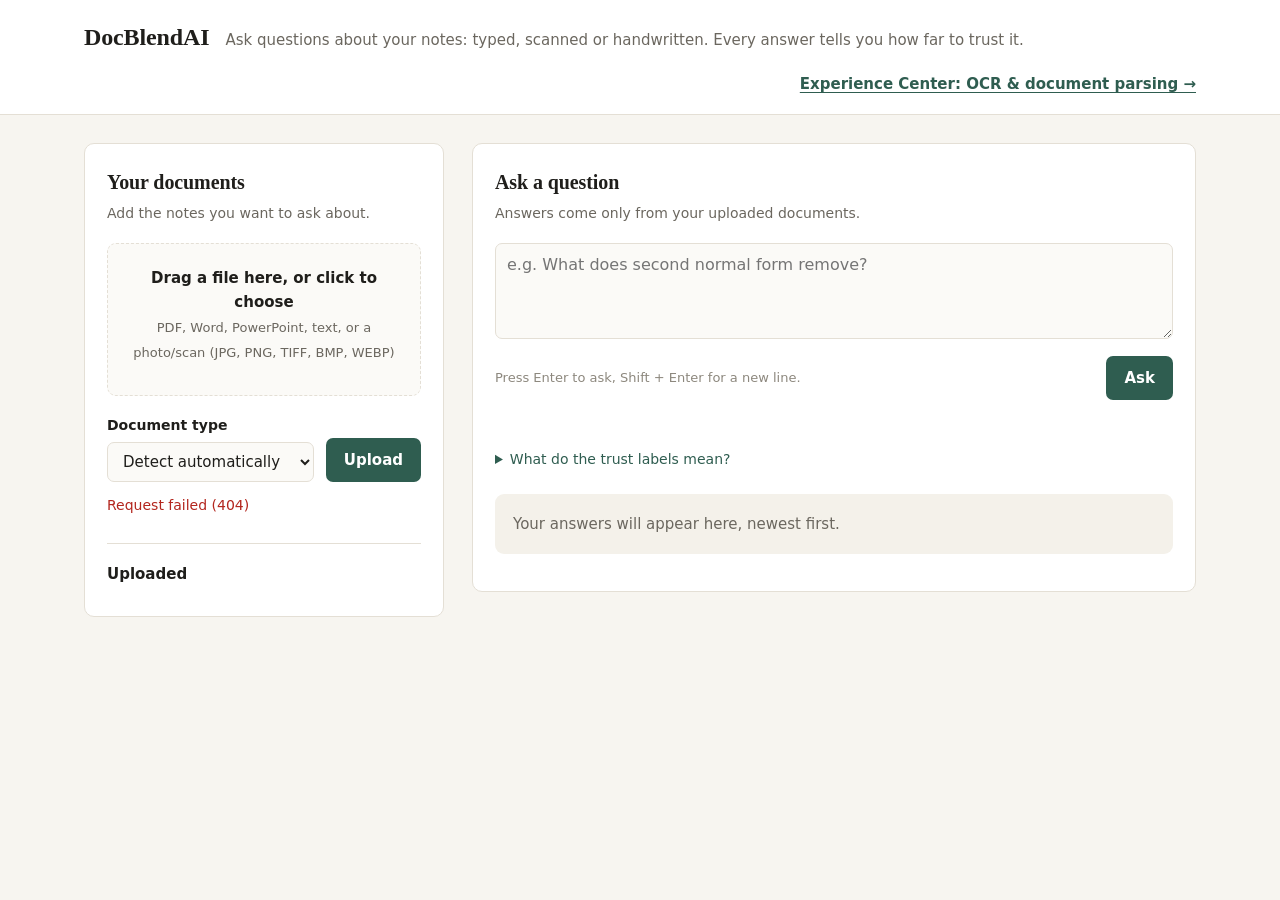
==== commit b9728b91: "Deskew via projection-profile search (robust to speckle and grey scan borders); QA page links to the" ====
--- a/app/static/index.html
+++ b/app/static/index.html
@@ -43,6 +43,7 @@
   .top-inner { max-width: 1160px; margin: 0 auto; padding: 18px 24px; display: flex; align-items: baseline; gap: 16px; flex-wrap: wrap; }
   .top h1 { margin: 0; font-size: 24px; }
   .top p { margin: 0; color: var(--muted); font-size: 15px; }
+  .top .nav { margin-left: auto; font-size: 15px; font-weight: 600; color: var(--accent); text-underline-offset: 3px; }
   main { max-width: 1160px; margin: 0 auto; padding: 28px 24px 56px;
          display: grid; grid-template-columns: 360px minmax(0, 1fr); gap: 28px; align-items: start; }
   @media (max-width: 880px) {
@@ -173,6 +174,7 @@
   <div class="top-inner">
     <h1>DocBlendAI</h1>
     <p>Ask questions about your notes: typed, scanned or handwritten. Every answer tells you how far to trust it.</p>
+    <a class="nav" href="/studio">Experience Center: OCR &amp; document parsing &rarr;</a>
   </div>
 </header>
 
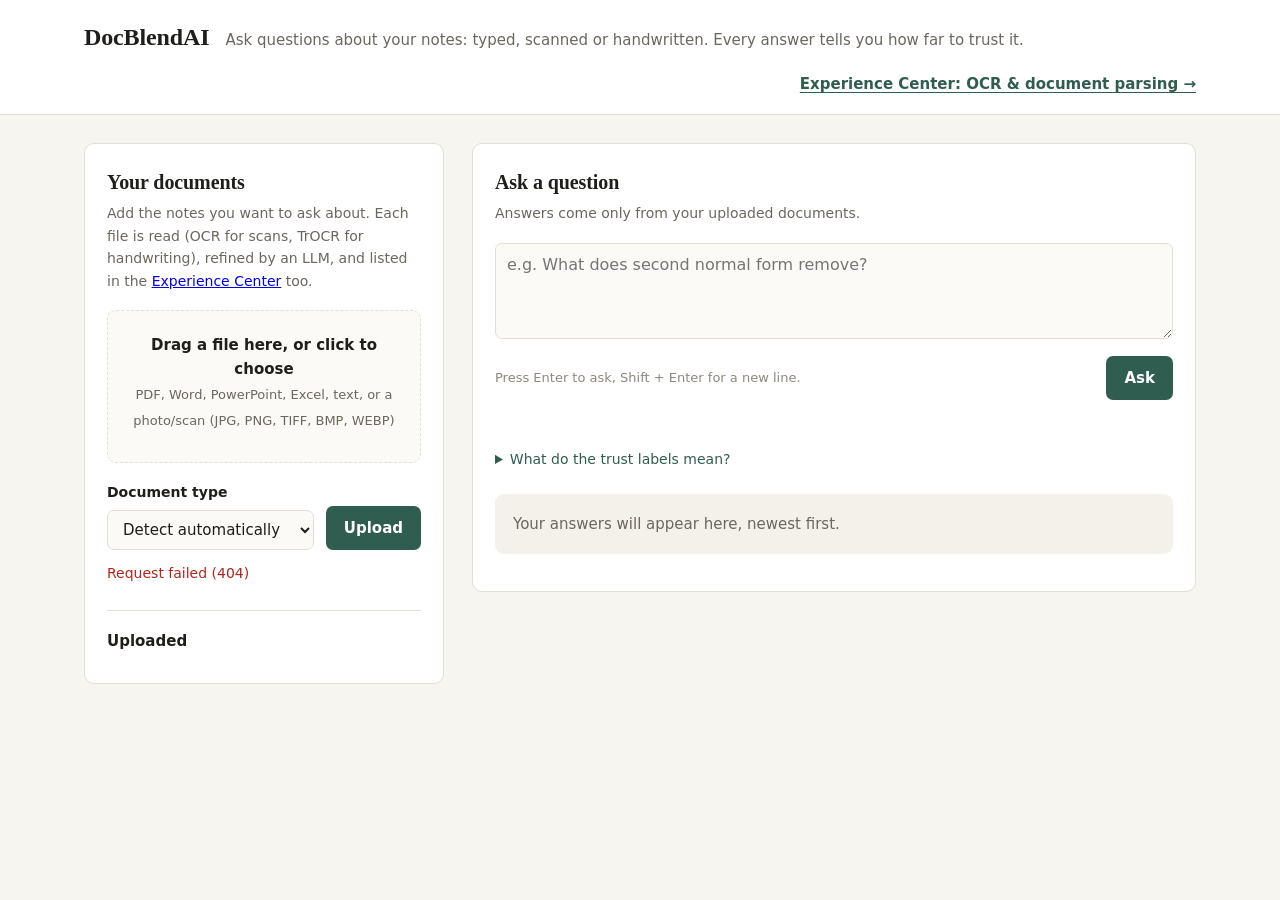
==== commit 97c2e40f: "Phase 2: shared documents in both pages, automatic LLM refinement UI, layout view and export - QA pa" ====
--- a/app/static/index.html
+++ b/app/static/index.html
@@ -4,6 +4,7 @@
 <meta charset="utf-8">
 <meta name="viewport" content="width=device-width, initial-scale=1">
 <title>DocBlendAI</title>
+<link rel="stylesheet" href="/static/layout.css">
 <style>
   :root {
     color-scheme: light dark;  /* native scrollbars and dropdowns follow the theme */
@@ -164,6 +165,30 @@
   .viewer-body pre { margin: 0; padding: 16px 18px; font-size: 14px; line-height: 1.55; white-space: pre-wrap; word-break: break-word; }
   .viewer-body .viewer-msg { padding: 24px 20px; color: var(--muted); font-size: 15px; }
   .viewer-body .viewer-msg a { color: var(--accent); font-weight: 600; }
+  .viewer-head .modes { display: flex; gap: 4px; flex-wrap: wrap; }
+  .viewer-head .modes button { background: none; border: 1px solid var(--line); border-radius: 999px; padding: 3px 11px;
+                               font-size: 13px; color: var(--accent); cursor: pointer; font-weight: 600; }
+  .viewer-head .modes button[aria-pressed="true"] { background: var(--accent); color: var(--accent-text); border-color: var(--accent); }
+  .viewer-head .modes button:disabled { opacity: .45; cursor: not-allowed; }
+  .viewer-pager { display: flex; gap: 6px; align-items: center; justify-content: center; padding: 6px; font-size: 13px; color: var(--muted); }
+  .viewer-pager button { background: var(--panel); border: 1px solid var(--line); border-radius: 6px; padding: 2px 10px; cursor: pointer; color: var(--text); }
+  .viewer-body .lt-sheet { margin: 12px auto; }
+  .viewer-body .lt-flow { background: var(--panel); margin: 12px; padding: 12px 18px; border-radius: 8px; }
+
+  /* --- document state: processing, LLM refinement --- */
+  .doc-state { display: flex; flex-wrap: wrap; align-items: center; gap: 4px 10px; margin-top: 3px; font-size: 12.5px; color: var(--muted); }
+  .doc-state progress { width: 120px; height: 6px; accent-color: var(--accent); }
+  .doc-state .err { color: var(--error); }
+  .llm-badge { font-size: 11.5px; font-weight: 700; border-radius: 999px; padding: 1px 8px; border: 1px solid currentColor; white-space: nowrap; }
+  .llm-badge.refined { color: var(--moderate); background: var(--moderate-bg); }
+  .llm-badge.reverted { color: var(--muted); }
+  .llm-badge.unavailable, .llm-badge.off { color: var(--unreadable); background: var(--unreadable-bg); }
+  .llm-badge.busy { color: var(--accent); background: var(--accent-soft); }
+  .doc-links { display: flex; flex-wrap: wrap; gap: 2px 10px; margin-top: 3px; }
+  .doc-links button, .doc-links a { background: none; border: 0; padding: 0; font-size: 12.5px; color: var(--accent); cursor: pointer;
+                                    text-decoration: underline; text-underline-offset: 2px; font-family: inherit; }
+  ul.docs li { align-items: flex-start; }
+  ul.docs li.processing .doc-name { color: var(--muted); }
   .source .scores { font-size: 13px; color: var(--muted); font-weight: 400; }
   .source blockquote { margin: 6px 0 0; padding: 10px 12px; background: var(--quote); border-radius: 7px;
                        font-size: 14px; line-height: 1.55; white-space: pre-wrap; max-height: 180px; overflow: auto; }
@@ -181,15 +206,15 @@
 <main>
   <section class="panel" aria-labelledby="docs-title">
     <h2 id="docs-title">Your documents</h2>
-    <p class="lead">Add the notes you want to ask about.</p>
+    <p class="lead">Add the notes you want to ask about. Each file is read (OCR for scans, TrOCR for handwriting), refined by an LLM, and listed in the <a href="/studio">Experience Center</a> too.</p>
     <form id="upload-form">
       <label class="drop" id="drop" for="file">
         <strong>Drag a file here, or click to choose</strong>
-        <span>PDF, Word, PowerPoint, text, or a photo/scan (JPG, PNG, TIFF, BMP, WEBP)</span>
+        <span>PDF, Word, PowerPoint, Excel, text, or a photo/scan (JPG, PNG, TIFF, BMP, WEBP)</span>
         <span class="chosen" id="chosen"></span>
       </label>
       <input type="file" id="file" class="visually-hidden" required
-             accept=".pdf,.jpg,.jpeg,.png,.tif,.tiff,.bmp,.webp,.docx,.pptx,.txt">
+             accept=".pdf,.jpg,.jpeg,.png,.tif,.tiff,.bmp,.webp,.docx,.pptx,.xlsx,.txt">
       <div class="upload-actions">
         <div>
           <label class="field-label" for="hint">Document type</label>
@@ -251,12 +276,18 @@
 <dialog class="viewer" id="viewer" aria-labelledby="viewer-title">
   <div class="viewer-head">
     <h2 id="viewer-title"></h2>
+    <span class="modes" role="group" aria-label="View">
+      <button type="button" id="mode-file" aria-pressed="true">File</button>
+      <button type="button" id="mode-layout" aria-pressed="false" title="The page rebuilt from its layout, with the LLM's corrections marked">Layout</button>
+      <button type="button" id="mode-original" aria-pressed="false" title="The layout with the text as originally recognised">Original text</button>
+    </span>
     <a id="viewer-open" target="_blank" rel="noopener">Open in new tab</a>
     <button type="button" class="btn" id="viewer-close">Close</button>
   </div>
   <div class="viewer-body" id="viewer-body"></div>
 </dialog>
 
+<script src="/static/layout.js"></script>
 <script>
 const WHY = {
   Certain: "Strong match in clearly readable text.",
@@ -265,7 +296,7 @@
   Unreadable: "The relevant passage could not be read reliably (poor scan or handwriting).",
 };
 const FORMAT_LABEL = { typed: "Typed", scanned: "Scanned", handwritten: "Handwritten" };
-const TYPE_TAG = { pdf: "PDF", docx: "DOCX", pptx: "PPTX", txt: "TXT" };
+const TYPE_TAG = { pdf: "PDF", docx: "DOCX", pptx: "PPTX", xlsx: "XLSX", txt: "TXT" };
 
 // The server stores uploads as "<doc_id>_<original name>.<ext>"; recover the name from file_path.
 const docNames = {};
@@ -280,7 +311,7 @@
 function el(tag, attrs = {}, ...children) {
   const node = document.createElement(tag);
   for (const [k, v] of Object.entries(attrs)) k === "class" ? (node.className = v) : node.setAttribute(k, v);
-  for (const c of children) node.append(c);
+  for (const c of children) if (c != null) node.append(c);
   return node;
 }
 
@@ -358,40 +389,121 @@
 document.getElementById("pick-all").addEventListener("click", () => setAll(true));
 document.getElementById("pick-none").addEventListener("click", () => setAll(false));
 
+// The shared library (/documents/library): QA documents with their reading / LLM refinement state.
+const library = {};   // doc_id -> library item (run_id, refinement, ...)
+let docsPoll = null;
+const REFINED_LABEL = { refined: "Refined by LLM", reverted: "Original text", unavailable: "Not refined: Gemini unavailable", off: "Not refined" };
+
 async function loadDocs() {
+  clearTimeout(docsPoll);
   const list = document.getElementById("docs");
-  const docs = await api("/documents");
-  currentDocs = docs;
+  const items = (await api("/documents/library")).filter((d) => d.doc_id);
+  for (const d of items) library[d.doc_id] = d;
+  const ready = items.filter((d) => d.qa_ready);
+  currentDocs = ready;
   // Forget removed documents so the stored selection does not grow forever.
-  excluded = new Set([...excluded].filter((id) => docs.some((d) => d.doc_id === id)));
+  excluded = new Set([...excluded].filter((id) => ready.some((d) => d.doc_id === id)));
   saveExcluded();
   list.replaceChildren();
-  document.getElementById("doc-count").textContent = docs.length ? `${docs.length} file${docs.length === 1 ? "" : "s"}` : "";
+  document.getElementById("doc-count").textContent = items.length ? `${items.length} file${items.length === 1 ? "" : "s"}` : "";
   showSelection();
-  if (!docs.length) { list.append(el("li", { class: "empty" }, "Nothing uploaded yet.")); return; }
-  for (const d of docs) {
-    const name = nameFromPath(d);
-    docNames[d.doc_id] = name;
-    const boxId = `use-${d.doc_id}`;
-    const box = el("input", { type: "checkbox", id: boxId, "aria-describedby": `meta-${d.doc_id}` });
-    box.checked = !excluded.has(d.doc_id);
-    box.addEventListener("change", () => {
-      box.checked ? excluded.delete(d.doc_id) : excluded.add(d.doc_id);
-      saveExcluded(); showSelection();
-    });
-    const view = el("button", { class: "remove view", type: "button", "aria-label": `View ${name}` }, "View");
-    view.addEventListener("click", () => openViewer(d.doc_id));
-    const remove = el("button", { class: "remove", type: "button", "aria-label": `Remove ${name}` }, "Remove");
-    remove.addEventListener("click", () => deleteDoc(d, remove));
-    list.append(el("li", { "data-id": d.doc_id },
-      box,
-      el("span", { class: "ftype", "aria-hidden": "true" }, typeTag(name)),
-      el("span", { class: "doc-info" },
-        el("label", { class: "doc-name", for: boxId, title: name }, name),
-        el("span", { class: "doc-meta", id: `meta-${d.doc_id}` }, `${FORMAT_LABEL[d.format_type]} · ${pages(d.page_count)}`)),
-      view, remove));
-  }
+  if (!items.length) { list.append(el("li", { class: "empty" }, "Nothing uploaded yet.")); return; }
+  for (const d of items) list.append(docItem(d));
   showSelection();
+  if (items.some((d) => d.status === "processing" || d.refine)) docsPoll = setTimeout(() => loadDocs().catch(() => {}), 2000);
+}
+
+function docItem(d) {
+  const name = d.name;
+  docNames[d.doc_id] = name;
+  const boxId = `use-${d.doc_id}`;
+  const box = el("input", { type: "checkbox", id: boxId, "aria-describedby": `meta-${d.doc_id}` });
+  box.checked = !excluded.has(d.doc_id);
+  box.disabled = !d.qa_ready;
+  box.addEventListener("change", () => {
+    box.checked ? excluded.delete(d.doc_id) : excluded.add(d.doc_id);
+    saveExcluded(); showSelection();
+  });
+  const info = el("span", { class: "doc-info" },
+    el("label", { class: "doc-name", for: boxId, title: name }, name),
+    el("span", { class: "doc-meta", id: `meta-${d.doc_id}` },
+      [FORMAT_LABEL[d.format_type] || "Reading…", d.page_count != null ? pages(d.page_count) : null].filter(Boolean).join(" · ")));
+  const stateRow = el("span", { class: "doc-state" });
+  if (d.status === "processing") {
+    const bar = el("progress", { max: "1", "aria-label": `Progress for ${name}` });
+    if (typeof d.progress === "number") bar.value = d.progress;
+    stateRow.append(bar, el("span", {}, d.message || "Reading…"));
+  } else if (d.status === "error") {
+    stateRow.append(el("span", { class: "err" }, d.error || "Reading failed."));
+  } else {
+    const ref = d.refinement || {};
+    const busy = d.refine && ["queued", "running"].includes(d.refine.status);
+    const badge = el("span", { class: `llm-badge ${busy ? "busy" : ref.status || "off"}`, title: ref.message || "" },
+      busy ? "Refining…" : REFINED_LABEL[ref.status] || "Not refined");
+    stateRow.append(badge);
+    if (busy && d.refine.message) stateRow.append(el("span", {}, d.refine.message));
+    if (ref.status === "unavailable" && !busy) stateRow.append(el("span", { title: ref.message }, ref.message.replace(/^Not refined: Gemini unavailable\.\s*/, "").slice(0, 120)));
+    if (d.qa && d.qa.status === "stale") stateRow.append(el("span", { class: "err" }, d.qa.message));
+  }
+  const links = el("span", { class: "doc-links" });
+  const link = (text, fn, title) => { const b = el("button", { type: "button", title: title || "" }, text); b.addEventListener("click", fn); links.append(b); return b; };
+  const ref = d.refinement?.status;
+  if (d.status === "ready" && d.run_id) {
+    if (ref === "refined") {
+      link("Show original", () => openViewer(d.doc_id, null, "original"), "The text as recognised, before the LLM refinement");
+      link("Revert to original", () => docAction(d, "revert", `Answer questions about "${name}" from its original text instead of the LLM-refined text? You can switch back.`), "Questions will be answered from the original text");
+    }
+    if (ref === "reverted") link("Use refined text", () => docAction(d, "reapply"));
+    if (ref === "unavailable" || ref === "off") link("Retry", () => retryRefine(d), "Refine this document with Gemini again");
+    links.append(el("a", { href: `/studio?run=${encodeURIComponent(d.run_id)}`, title: "Page, layout, changes and versions" }, "View in Experience Center"));
+  } else if (d.status === "ready" && !d.run_id) {
+    link("Open in Experience Center", () => readForStudio(d), "Read this earlier upload with the Experience Center (layout, LLM refinement)");
+  }
+  const view = el("button", { class: "remove view", type: "button", "aria-label": `View ${name}` }, "View");
+  view.addEventListener("click", () => openViewer(d.doc_id));
+  const remove = el("button", { class: "remove", type: "button", "aria-label": `Remove ${name}` }, "Remove");
+  remove.addEventListener("click", () => deleteDoc(d, remove));
+  if (d.status === "processing") remove.disabled = true;
+  info.append(stateRow, links);
+  return el("li", { "data-id": d.doc_id, class: d.status === "processing" ? "processing" : "" },
+    box, el("span", { class: "ftype", "aria-hidden": "true" }, typeTag(name)), info, view, remove);
+}
+
+async function docAction(d, action, question) {
+  if (question && !confirm(question)) return;
+  setStatus("upload-status", "Updating… (the document is re-embedded for questions)");
+  try {
+    await api(`/api/results/${encodeURIComponent(d.run_id)}/${action}`, { method: "POST" });
+    delete resultCache[d.run_id];
+    setStatus("upload-status", action === "revert" ? `${d.name}: questions now use the original text.` : `${d.name}: questions use the LLM-refined text again.`, "ok");
+  } catch (err) { setStatus("upload-status", err.message, "error"); }
+  loadDocs().catch(() => {});
+}
+
+async function retryRefine(d) {
+  try {
+    await api(`/api/results/${encodeURIComponent(d.run_id)}/refine`, { method: "POST" });
+    delete resultCache[d.run_id];
+    setStatus("upload-status", `Refining ${d.name} with Gemini…`);
+  } catch (err) { setStatus("upload-status", err.message, "error"); }
+  loadDocs().catch(() => {});
+}
+
+async function readForStudio(d) {
+  try {
+    await api(`/documents/${encodeURIComponent(d.doc_id)}/experience`, { method: "POST" });
+    setStatus("upload-status", `Reading ${d.name} for the Experience Center…`);
+  } catch (err) { setStatus("upload-status", err.message, "error"); }
+  loadDocs().catch(() => {});
+}
+
+// Experience Center results (lines, layout, LLM marks), fetched once per run.
+const resultCache = {};
+async function runResult(docId) {
+  const runId = library[docId]?.run_id;
+  if (!runId) return null;
+  if (!resultCache[runId]) resultCache[runId] = api(`/api/results/${encodeURIComponent(runId)}`).catch(() => null);
+  return resultCache[runId];
 }
 
 // --- document viewer ---
@@ -400,12 +512,25 @@
 function downloadNote(text, url, name) {
   return el("p", { class: "viewer-msg" }, text, " ", el("a", { href: url, download: name }, `Download ${name}`));
 }
-function openViewer(docId, page) {
+const viewerState = { docId: null, page: null, mode: "file", layoutPage: 0 };
+function openViewer(docId, page, mode) {
+  Object.assign(viewerState, { docId, page: page || null, mode: mode || "file", layoutPage: page ? page - 1 : 0 });
+  const hasRun = !!library[docId]?.run_id;
+  document.getElementById("mode-layout").disabled = document.getElementById("mode-original").disabled = !hasRun;
+  if (!hasRun && viewerState.mode !== "file") viewerState.mode = "file";
+  renderViewer();
+  if (!viewer.open) viewer.showModal();
+}
+
+function renderViewer() {
+  const { docId, page, mode } = viewerState;
   const name = docLabel(docId), ext = name.split(".").pop().toLowerCase();
   const url = `/documents/${encodeURIComponent(docId)}/file`;
+  for (const m of ["file", "layout", "original"]) document.getElementById(`mode-${m}`).setAttribute("aria-pressed", String(m === mode));
   document.getElementById("viewer-title").textContent = page ? `${name}, page ${page}` : name;
   document.getElementById("viewer-open").href = ext === "pdf" && page ? `${url}#page=${page}` : url;
   viewerBody.replaceChildren();
+  if (mode !== "file") { renderViewerLayout(); return; }
   if (ext === "pdf") {
     // A new iframe each time, so a different #page is honoured even for the same file.
     viewerBody.append(el("iframe", { src: page ? `${url}#page=${page}` : url, title: name }));
@@ -420,9 +545,34 @@
       .then((t) => { pre.textContent = t; })
       .catch(() => { pre.textContent = "Could not load this file."; });
   } else {
-    viewerBody.append(downloadNote("Word and PowerPoint files cannot be shown in the browser.", url, name));
-  }
-  if (!viewer.open) viewer.showModal();
+    viewerBody.append(downloadNote("Word, PowerPoint and Excel files cannot be shown in the browser: use Layout to see their structure.", url, name));
+  }
+}
+
+async function renderViewerLayout() {
+  const { docId, mode } = viewerState;
+  viewerBody.append(el("p", { class: "viewer-msg" }, "Loading the layout…"));
+  const result = await runResult(docId);
+  if (viewerState.docId !== docId || viewerState.mode !== mode) return;  // changed meanwhile
+  viewerBody.replaceChildren();
+  if (!result) { viewerBody.append(el("p", { class: "viewer-msg" }, "No layout is available for this document.")); return; }
+  const n = result.pages?.length || 0;
+  viewerState.layoutPage = Math.min(Math.max(0, viewerState.layoutPage), Math.max(0, n - 1));
+  if (n > 1) {
+    const prev = el("button", { type: "button", "aria-label": "Previous page" }, "‹"), next = el("button", { type: "button", "aria-label": "Next page" }, "›");
+    prev.disabled = viewerState.layoutPage === 0;
+    next.disabled = viewerState.layoutPage >= n - 1;
+    prev.addEventListener("click", () => { viewerState.layoutPage--; renderViewer(); });
+    next.addEventListener("click", () => { viewerState.layoutPage++; renderViewer(); });
+    viewerBody.append(el("div", { class: "viewer-pager" }, prev, `Page ${viewerState.layoutPage + 1} of ${n}`, next));
+  }
+  if (mode === "original") viewerBody.append(el("p", { class: "viewer-msg" }, "The text as originally recognised, before the LLM refinement."));
+  const holder = el("div");
+  viewerBody.append(holder);
+  DocLayout.render(holder, result, viewerState.layoutPage, { mode: mode === "original" ? "original" : "refined" });
+}
+for (const m of ["file", "layout", "original"]) {
+  document.getElementById(`mode-${m}`).addEventListener("click", () => { viewerState.mode = m; renderViewer(); });
 }
 document.getElementById("viewer-close").addEventListener("click", () => viewer.close());
 viewer.addEventListener("click", (e) => { if (e.target === viewer) viewer.close(); });  // click on the backdrop
@@ -462,15 +612,16 @@
   form.append("file", file);
   const hint = document.getElementById("hint").value;
   if (hint) form.append("format_hint", hint);
+  form.append("background", "true");  // read in the background; the list shows the progress
   btn.disabled = true; btn.textContent = "Uploading…";
-  setStatus("upload-status", "Reading the file. Scanned and handwritten pages can take a minute.");
+  setStatus("upload-status", "Uploading…");
   try {
     const { body: doc, status: code } = await api("/upload", { method: "POST", body: form }, true);
     await loadDocs();
     if (code === 200) {
       setStatus("upload-status", `Already uploaded as ${docLabel(doc.doc_id)}, so it was not added again.`);
     } else {
-      setStatus("upload-status", `Added: ${FORMAT_LABEL[doc.format_type].toLowerCase()}, ${pages(doc.page_count)}.`, "ok");
+      setStatus("upload-status", "Reading the file: extracting, then refining with Gemini. You can ask questions as soon as it is ready.", "ok");
     }
     e.target.reset(); showChosen();
   } catch (err) {
@@ -484,10 +635,16 @@
   const pct = (v) => `${Math.round(v * 100)}%`;
   const open = el("button", { type: "button", title: "Open the document here" }, where);
   open.addEventListener("click", () => openViewer(s.doc_id, s.page));
+  const quote = el("blockquote", {}, s.text);
+  // Mark the LLM's corrections in the passage (hover a word for the original text).
+  runResult(s.doc_id).then((result) => {
+    const lines = (result?.pages || []).flatMap((p) => p.lines || []);
+    if (lines.some(DocLayout.isLlmLine)) quote.replaceChildren(DocLayout.highlightText(s.text, lines));
+  });
   return el("div", { class: "source" },
     el("div", { class: "where" }, open, " ",
       el("span", { class: "scores" }, `· match ${pct(s.similarity)} · readability ${pct(s.confidence)}`)),
-    el("blockquote", {}, s.text));
+    quote);
 }
 
 const question = document.getElementById("question");
@@ -555,7 +712,17 @@
   } finally { btn.disabled = false; btn.textContent = "Ask"; question.focus(); }
 });
 
-loadDocs().catch((err) => setStatus("upload-status", err.message, "error"));
+loadDocs().then(() => {
+  const only = new URLSearchParams(location.search).get("doc");
+  if (only && currentDocs.some((d) => d.doc_id === only)) {
+    excluded = new Set(currentDocs.map((d) => d.doc_id).filter((id) => id !== only));
+    saveExcluded();
+    for (const box of document.querySelectorAll("#docs input[type=checkbox]")) box.checked = !excluded.has(box.id.slice(4));
+    showSelection();
+    setStatus("ask-status", `Asking about ${docLabel(only)} only. Tick other documents to include them.`);
+    question.focus();
+  }
+}).catch((err) => setStatus("upload-status", err.message, "error"));
 </script>
 </body>
 </html>
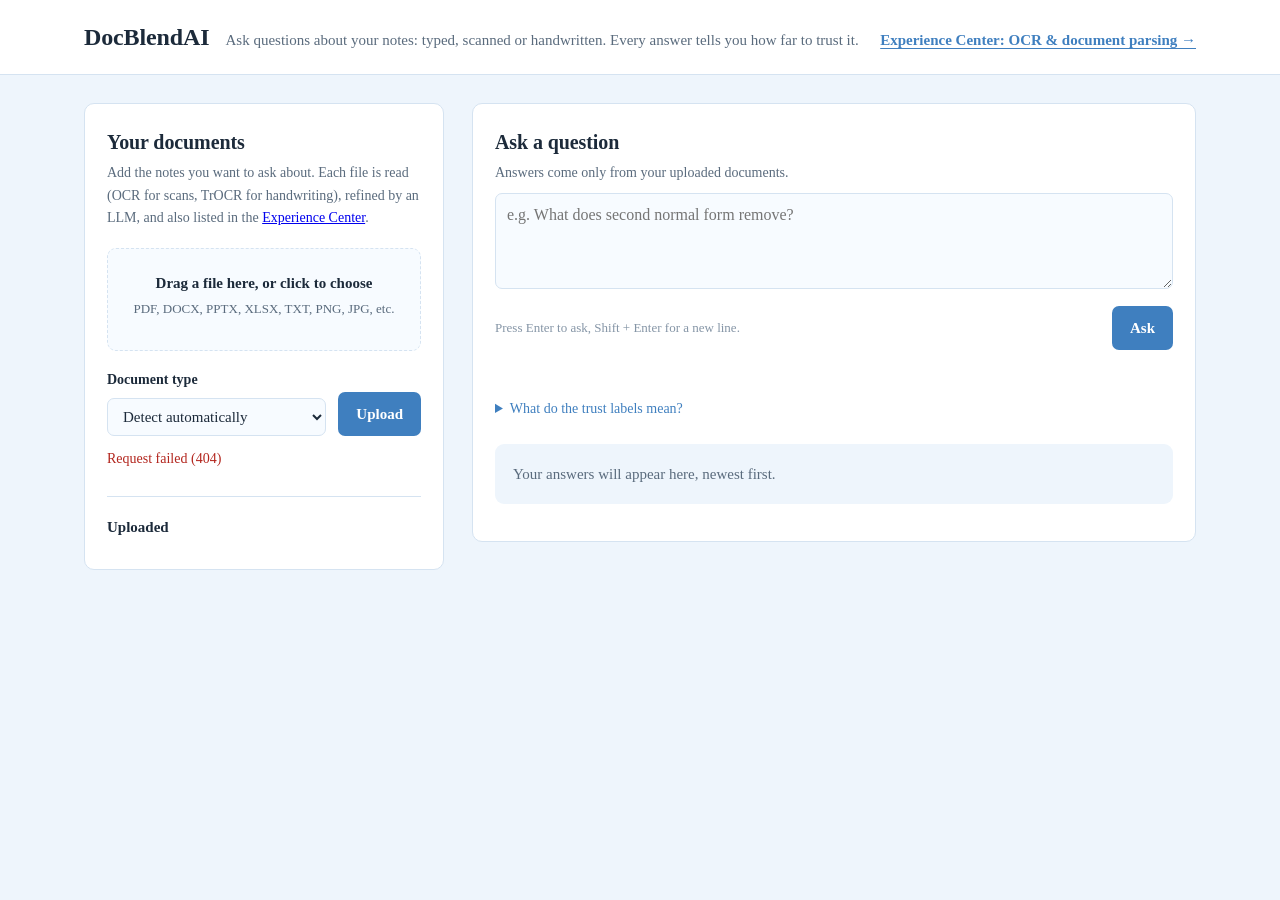
==== commit 32b335f7: "Merge origin/main into feature/experience-center Brings in main's chat with follow-ups, in-page docu" ====
--- a/app/static/index.html
+++ b/app/static/index.html
@@ -7,29 +7,17 @@
 <link rel="stylesheet" href="/static/layout.css">
 <style>
   :root {
-    color-scheme: light dark;  /* native scrollbars and dropdowns follow the theme */
-    --bg: #f7f5f0; --panel: #ffffff; --text: #1f1e1b; --muted: #6b675f; --faint: #8d887e; --line: #e4dfd5;
-    --accent: #2f5d50; --accent-hover: #244a40; --accent-text: #ffffff; --accent-soft: #e8efec;
-    --field: #fbfaf7; --quote: #f4f1ea;
+    color-scheme: light;
+    --bg: #eef5fc; --panel: #ffffff; --text: #1c2a3a; --muted: #5a6b7d; --faint: #8595a6; --line: #d5e3f1;
+    --accent: #3f7fbf; --accent-hover: #336ba3; --accent-text: #ffffff; --accent-soft: #e2eefa;
+    --field: #f7fbff; --quote: #eef5fc;
     --certain: #2e7d4f; --certain-bg: #e8f3ec;
     --moderate: #9a5b00; --moderate-bg: #fbf0dc;
-    --uncertain: #5f5b53; --uncertain-bg: #efece6;
+    --uncertain: #56626f; --uncertain-bg: #edf1f5;
     --unreadable: #b3261e; --unreadable-bg: #fae7e4;
     --error: #b3261e;
-    --serif: Georgia, "Iowan Old Style", "Palatino Linotype", serif;
-    --sans: system-ui, -apple-system, "Segoe UI", Roboto, "Helvetica Neue", sans-serif;
-  }
-  @media (prefers-color-scheme: dark) {
-    :root {
-      --bg: #1a1917; --panel: #23221f; --text: #ece9e2; --muted: #a8a397; --faint: #8a857a; --line: #37342f;
-      --accent: #86b8a8; --accent-hover: #9ccabb; --accent-text: #112019; --accent-soft: #28332f;
-      --field: #1e1d1a; --quote: #2a2925;
-      --certain: #7fcf9c; --certain-bg: #1f3027;
-      --moderate: #e7b565; --moderate-bg: #372b17;
-      --uncertain: #b9b4a9; --uncertain-bg: #2e2c28;
-      --unreadable: #f0907f; --unreadable-bg: #3a211d;
-      --error: #f0907f;
-    }
+    --serif: "Times New Roman", Times, "Liberation Serif", serif;
+    --sans: var(--serif);   /* one font everywhere: Times New Roman */
   }
 
   * { box-sizing: border-box; }
@@ -85,29 +73,66 @@
                padding-top: 18px; border-top: 1px solid var(--line); }
   .docs-head h3 { margin: 0; font-size: 15px; }
   .docs-head .count { font-size: 13px; color: var(--muted); }
-  .docs-sub .pick { display: flex; align-items: baseline; gap: 4px; font-size: 13px; color: var(--faint); }
-  .docs-sub .pick button { background: none; border: 0; padding: 2px 4px; border-radius: 5px; cursor: pointer;
-                            color: var(--accent); font-size: 13px; }
-  .docs-sub .pick button:hover { text-decoration: underline; text-underline-offset: 2px; }
-  .docs-sub[hidden] { display: none; }
-  .docs-sub { display: flex; justify-content: space-between; gap: 8px; font-size: 13px; color: var(--muted); margin: 0 0 4px; }
   ul.docs { list-style: none; margin: 0; padding: 0; }
-  ul.docs li { display: flex; align-items: center; gap: 12px; padding: 10px 0; border-bottom: 1px solid var(--line); }
+  ul.docs li { display: flex; align-items: center; gap: 12px; padding: 10px 6px; border-bottom: 1px solid var(--line); border-radius: 6px; }
+  ul.docs li.doc { cursor: pointer; }
+  ul.docs li.doc:hover { background: var(--accent-soft); }
   ul.docs li:last-child { border-bottom: 0; }
-  ul.docs input[type="checkbox"] { flex: none; width: 17px; height: 17px; margin: 0; accent-color: var(--accent); cursor: pointer; }
-  ul.docs li.off .doc-info, ul.docs li.off .ftype { opacity: 0.55; }
-  ul.docs label.doc-name { cursor: pointer; }
   .ftype { flex: none; width: 42px; text-align: center; font-size: 11px; font-weight: 700; letter-spacing: 0.04em;
            color: var(--accent); border: 1px solid var(--line); border-radius: 5px; padding: 3px 0; background: var(--field); }
   .doc-info { flex: 1; min-width: 0; }
-  .doc-name { display: block; overflow: hidden; text-overflow: ellipsis; white-space: nowrap; font-size: 15px; }
+  .doc-name { display: block; overflow: hidden; text-overflow: ellipsis; white-space: nowrap; font-size: 15px; color: inherit; text-decoration: none; }
+  a.ftype { text-decoration: none; }
+  .pick { flex: none; width: 17px; height: 17px; margin: 0; accent-color: var(--accent); cursor: pointer; }
+  .scope { margin: -10px 0 14px; font-size: 14px; color: var(--muted); }
+  .scope b { color: var(--text); font-weight: 600; }
+  a.ftype:hover { border-color: var(--accent); background: var(--accent-soft); }
+  a.doc-name:hover { color: var(--accent); text-decoration: underline; text-underline-offset: 2px; }
   .doc-meta { display: block; font-size: 13px; color: var(--muted); }
   .remove { flex: none; background: none; border: 0; color: var(--faint); font-size: 13px; cursor: pointer;
             padding: 4px 6px; border-radius: 5px; text-decoration: underline; text-underline-offset: 2px; }
   .remove:hover { color: var(--error); }
-  .remove.view { color: var(--accent); }
-  .remove.view:hover { color: var(--accent-hover); }
+  .view { flex: none; color: var(--accent); font-size: 13px; padding: 4px 6px; text-underline-offset: 2px; }
   .empty { color: var(--muted); font-size: 14px; padding: 6px 0; }
+  ul.docs li { align-items: flex-start; }
+  ul.docs li.processing { cursor: default; }
+  ul.docs li.processing .doc-name { color: var(--muted); }
+
+  /* --- reading progress and LLM refinement of each document --- */
+  .doc-state { display: flex; flex-wrap: wrap; align-items: center; gap: 4px 10px; margin-top: 3px; font-size: 13px; color: var(--muted); }
+  .doc-state progress { width: 120px; height: 6px; accent-color: var(--accent); }
+  .doc-state .err { color: var(--error); }
+  .llm-badge { font-size: 12px; font-weight: 700; border-radius: 999px; padding: 1px 8px; border: 1px solid currentColor; white-space: nowrap; }
+  .llm-badge.refined { color: var(--moderate); background: var(--moderate-bg); }
+  .llm-badge.reverted { color: var(--muted); }
+  .llm-badge.unavailable, .llm-badge.off { color: var(--unreadable); background: var(--unreadable-bg); }
+  .llm-badge.busy { color: var(--accent); background: var(--accent-soft); }
+  .doc-links { display: flex; flex-wrap: wrap; gap: 2px 10px; margin-top: 3px; }
+  .doc-links button, .doc-links a { background: none; border: 0; padding: 0; font: inherit; font-size: 13px; color: var(--accent);
+                                    cursor: pointer; text-decoration: underline; text-underline-offset: 2px; }
+
+  /* --- document shown on the page, in the right-hand column in place of "Ask a question" --- */
+  .viewer { grid-column: 2; grid-row: 1; }
+  @media (max-width: 880px) { .viewer { grid-column: 1; grid-row: auto; } }
+  .ask[hidden] { display: none; }
+  .viewer[hidden] { display: none; }
+  .viewer-head { display: flex; justify-content: space-between; align-items: baseline; gap: 12px; }
+  .viewer-head h2 { overflow: hidden; text-overflow: ellipsis; white-space: nowrap; }
+  .viewer .close { background: none; border: 0; padding: 0; color: var(--accent); font-size: 15px; cursor: pointer; text-decoration: underline; }
+  /* the pages scroll inside the panel, so the panel stays one screen tall */
+  #viewer-pages { max-height: calc(100vh - 230px); min-height: 260px; overflow-y: auto; padding-right: 6px; }
+  .viewer .page-no { margin: 18px 0 6px; font-size: 14px; color: var(--muted); }
+  .viewer .page-no:first-child { margin-top: 0; }
+  .viewer img, .viewer pre { display: block; width: 100%; margin: 0; background: #fff; border: 1px solid var(--line); border-radius: 6px; }
+  .viewer pre { padding: 16px 18px; white-space: pre-wrap; font: 16px/1.6 var(--serif); }
+  /* view modes: the pages as uploaded, or rebuilt from their layout (with the LLM's corrections / the original text) */
+  .modes { display: flex; gap: 4px; flex-wrap: wrap; margin: -6px 0 12px; }
+  .modes button { background: var(--field); border: 1px solid var(--line); border-radius: 999px; padding: 2px 11px;
+                  font: inherit; font-size: 14px; color: var(--accent); cursor: pointer; }
+  .modes button[aria-pressed="true"] { background: var(--accent); color: var(--accent-text); border-color: var(--accent); }
+  .modes button:disabled { opacity: .45; cursor: not-allowed; }
+  .viewer .lt-sheet { margin: 0 auto; }
+  .viewer .lt-flow { background: #fff; border: 1px solid var(--line); border-radius: 6px; padding: 12px 16px; }
 
   /* --- ask & answers --- */
   .ask-row { display: flex; justify-content: space-between; align-items: center; gap: 12px; margin-top: 10px; flex-wrap: wrap; }
@@ -139,9 +164,8 @@
   .answer summary { cursor: pointer; color: var(--accent); font-size: 14px; }
   .source { margin-top: 12px; }
   .source .where { font-size: 14px; font-weight: 600; }
-  .source .where button { background: none; border: 0; padding: 0; font-weight: 600; font-size: 14px; cursor: pointer;
+  .source .where button { background: none; border: 0; padding: 0; font: inherit; font-weight: 600; cursor: pointer;
                           color: var(--accent); text-decoration: underline; text-underline-offset: 2px; text-align: left; }
-  .source .where button:hover { color: var(--accent-hover); }
 
   /* --- "Did you mean" --- */
   .did-you-mean { margin: 10px 0 0; padding: 9px 12px; border-radius: 7px; background: var(--accent-soft); font-size: 14px; }
@@ -149,46 +173,6 @@
   .did-you-mean button { background: none; border: 0; padding: 0; font: inherit; font-weight: 600; cursor: pointer;
                          color: var(--accent); text-decoration: underline; text-underline-offset: 2px; text-align: left; }
   .did-you-mean span { color: var(--muted); }
-
-  /* --- document viewer --- */
-  dialog.viewer { width: min(960px, calc(100vw - 32px)); height: min(88vh, 1000px); max-width: none; max-height: none;
-                  padding: 0; border: 1px solid var(--line); border-radius: 10px; background: var(--panel); color: var(--text); }
-  dialog.viewer[open] { display: flex; flex-direction: column; }
-  dialog.viewer::backdrop { background: rgb(0 0 0 / 0.45); }
-  .viewer-head { display: flex; align-items: center; gap: 14px; padding: 12px 16px; border-bottom: 1px solid var(--line); }
-  .viewer-head h2 { flex: 1; min-width: 0; margin: 0; font-size: 17px; overflow: hidden; text-overflow: ellipsis; white-space: nowrap; }
-  .viewer-head a { font-size: 14px; color: var(--accent); white-space: nowrap; }
-  .viewer-head button { flex: none; padding: 6px 14px; font-size: 14px; }
-  .viewer-body { flex: 1; min-height: 0; overflow: auto; background: var(--quote); }
-  .viewer-body iframe { display: block; width: 100%; height: 100%; border: 0; background: #fff; }
-  .viewer-body img { display: block; max-width: 100%; height: auto; margin: 0 auto; }
-  .viewer-body pre { margin: 0; padding: 16px 18px; font-size: 14px; line-height: 1.55; white-space: pre-wrap; word-break: break-word; }
-  .viewer-body .viewer-msg { padding: 24px 20px; color: var(--muted); font-size: 15px; }
-  .viewer-body .viewer-msg a { color: var(--accent); font-weight: 600; }
-  .viewer-head .modes { display: flex; gap: 4px; flex-wrap: wrap; }
-  .viewer-head .modes button { background: none; border: 1px solid var(--line); border-radius: 999px; padding: 3px 11px;
-                               font-size: 13px; color: var(--accent); cursor: pointer; font-weight: 600; }
-  .viewer-head .modes button[aria-pressed="true"] { background: var(--accent); color: var(--accent-text); border-color: var(--accent); }
-  .viewer-head .modes button:disabled { opacity: .45; cursor: not-allowed; }
-  .viewer-pager { display: flex; gap: 6px; align-items: center; justify-content: center; padding: 6px; font-size: 13px; color: var(--muted); }
-  .viewer-pager button { background: var(--panel); border: 1px solid var(--line); border-radius: 6px; padding: 2px 10px; cursor: pointer; color: var(--text); }
-  .viewer-body .lt-sheet { margin: 12px auto; }
-  .viewer-body .lt-flow { background: var(--panel); margin: 12px; padding: 12px 18px; border-radius: 8px; }
-
-  /* --- document state: processing, LLM refinement --- */
-  .doc-state { display: flex; flex-wrap: wrap; align-items: center; gap: 4px 10px; margin-top: 3px; font-size: 12.5px; color: var(--muted); }
-  .doc-state progress { width: 120px; height: 6px; accent-color: var(--accent); }
-  .doc-state .err { color: var(--error); }
-  .llm-badge { font-size: 11.5px; font-weight: 700; border-radius: 999px; padding: 1px 8px; border: 1px solid currentColor; white-space: nowrap; }
-  .llm-badge.refined { color: var(--moderate); background: var(--moderate-bg); }
-  .llm-badge.reverted { color: var(--muted); }
-  .llm-badge.unavailable, .llm-badge.off { color: var(--unreadable); background: var(--unreadable-bg); }
-  .llm-badge.busy { color: var(--accent); background: var(--accent-soft); }
-  .doc-links { display: flex; flex-wrap: wrap; gap: 2px 10px; margin-top: 3px; }
-  .doc-links button, .doc-links a { background: none; border: 0; padding: 0; font-size: 12.5px; color: var(--accent); cursor: pointer;
-                                    text-decoration: underline; text-underline-offset: 2px; font-family: inherit; }
-  ul.docs li { align-items: flex-start; }
-  ul.docs li.processing .doc-name { color: var(--muted); }
   .source .scores { font-size: 13px; color: var(--muted); font-weight: 400; }
   .source blockquote { margin: 6px 0 0; padding: 10px 12px; background: var(--quote); border-radius: 7px;
                        font-size: 14px; line-height: 1.55; white-space: pre-wrap; max-height: 180px; overflow: auto; }
@@ -206,11 +190,11 @@
 <main>
   <section class="panel" aria-labelledby="docs-title">
     <h2 id="docs-title">Your documents</h2>
-    <p class="lead">Add the notes you want to ask about. Each file is read (OCR for scans, TrOCR for handwriting), refined by an LLM, and listed in the <a href="/studio">Experience Center</a> too.</p>
+    <p class="lead">Add the notes you want to ask about. Each file is read (OCR for scans, TrOCR for handwriting), refined by an LLM, and also listed in the <a href="/studio">Experience Center</a>.</p>
     <form id="upload-form">
       <label class="drop" id="drop" for="file">
         <strong>Drag a file here, or click to choose</strong>
-        <span>PDF, Word, PowerPoint, Excel, text, or a photo/scan (JPG, PNG, TIFF, BMP, WEBP)</span>
+        <span>PDF, DOCX, PPTX, XLSX, TXT, PNG, JPG, etc.</span>
         <span class="chosen" id="chosen"></span>
       </label>
       <input type="file" id="file" class="visually-hidden" required
@@ -234,18 +218,13 @@
       <h3>Uploaded</h3>
       <span class="count" id="doc-count"></span>
     </div>
-    <div class="docs-sub" id="docs-sub" hidden>
-      <span id="doc-selected">Ticked documents are used for answers.</span>
-      <span class="pick" role="group" aria-label="Select documents">
-        <button type="button" id="pick-all">All</button>/<button type="button" id="pick-none">None</button>
-      </span>
-    </div>
     <ul class="docs" id="docs"></ul>
   </section>
 
-  <section class="panel" aria-labelledby="ask-title">
+  <section class="panel ask" id="ask-panel" aria-labelledby="ask-title">
     <h2 id="ask-title">Ask a question</h2>
     <p class="lead">Answers come only from your uploaded documents.</p>
+    <p class="scope" id="ask-scope"></p>
     <form id="ask-form">
       <label class="visually-hidden" for="question">Your question</label>
       <textarea id="question" placeholder="e.g. What does second normal form remove?" required></textarea>
@@ -271,21 +250,20 @@
       <p class="no-answers" id="no-answers">Your answers will appear here, newest first.</p>
     </div>
   </section>
+  <section class="panel viewer" id="viewer" aria-labelledby="viewer-title" hidden>
+    <div class="viewer-head">
+      <h2 id="viewer-title"></h2>
+      <button type="button" class="close" id="viewer-close">Close</button>
+    </div>
+    <p class="lead" id="viewer-meta"></p>
+    <div class="modes" role="group" aria-label="View">
+      <button type="button" id="mode-pages" aria-pressed="true">Pages</button>
+      <button type="button" id="mode-layout" aria-pressed="false" title="The pages rebuilt from their layout, with the LLM's corrections marked">Layout</button>
+      <button type="button" id="mode-original" aria-pressed="false" title="The layout with the text as originally recognised, before the LLM refinement">Original text</button>
+    </div>
+    <div id="viewer-pages"></div>
+  </section>
 </main>
-
-<dialog class="viewer" id="viewer" aria-labelledby="viewer-title">
-  <div class="viewer-head">
-    <h2 id="viewer-title"></h2>
-    <span class="modes" role="group" aria-label="View">
-      <button type="button" id="mode-file" aria-pressed="true">File</button>
-      <button type="button" id="mode-layout" aria-pressed="false" title="The page rebuilt from its layout, with the LLM's corrections marked">Layout</button>
-      <button type="button" id="mode-original" aria-pressed="false" title="The layout with the text as originally recognised">Original text</button>
-    </span>
-    <a id="viewer-open" target="_blank" rel="noopener">Open in new tab</a>
-    <button type="button" class="btn" id="viewer-close">Close</button>
-  </div>
-  <div class="viewer-body" id="viewer-body"></div>
-</dialog>
 
 <script src="/static/layout.js"></script>
 <script>
@@ -351,11 +329,87 @@
   s.textContent = text;
 }
 
+// --- view a document on this page: its pages (preview), or rebuilt from its layout ---
+const viewerState = { id: null, page: null, mode: "pages" };
+async function showDoc(id, { page = null, mode = "pages" } = {}) {
+  const hasRun = !!library[id]?.run_id;
+  if (!hasRun) mode = "pages";
+  Object.assign(viewerState, { id, page, mode });
+  for (const m of ["pages", "layout", "original"]) {
+    const b = document.getElementById(`mode-${m}`);
+    b.setAttribute("aria-pressed", String(m === mode));
+    b.disabled = m !== "pages" && !hasRun;
+  }
+  const box = document.getElementById("viewer-pages");
+  box.replaceChildren();
+  const viewer = document.getElementById("viewer");
+  viewer.dataset.docId = id;
+  viewer.hidden = false;
+  document.getElementById("ask-panel").hidden = true;   // the document takes the question panel's place
+  document.getElementById("viewer-title").textContent = docLabel(id);
+  let count;
+  if (mode === "pages") {
+    const info = await api(`/documents/${id}/preview`);
+    count = info.kind === "text" ? info.text_pages.length : info.page_count;
+    for (let n = 1; n <= count; n++) {
+      box.append(el("p", { class: "page-no", id: `view-page-${n}` }, `Page ${n}`));
+      box.append(info.kind === "text"
+        ? el("pre", {}, info.text_pages[n - 1] || "(This page has no text.)")
+        : el("img", { src: `/documents/${id}/pages/${n}`, alt: `${docLabel(id)}, page ${n}`, loading: "lazy" }));
+    }
+  } else {
+    // The Experience Center result: words, tables and figures where they are on the page;
+    // "Original text" shows what was recognised before the LLM refinement.
+    const result = await runResult(id);
+    if (viewerState.id !== id || viewerState.mode !== mode) return;  // changed meanwhile
+    count = result?.pages?.length || 0;
+    if (mode === "original") box.append(el("p", { class: "hint" }, "The text as originally recognised, before the LLM refinement."));
+    for (let n = 1; n <= count; n++) {
+      box.append(el("p", { class: "page-no", id: `view-page-${n}` }, `Page ${n}`));
+      const holder = el("div");
+      box.append(holder);
+      DocLayout.render(holder, result, n - 1, { mode: mode === "original" ? "original" : "refined" });
+    }
+    if (!count) box.append(el("p", { class: "empty" }, "No layout is available for this document."));
+  }
+  document.getElementById("viewer-meta").textContent = pages(count);
+  const target = page && document.getElementById(`view-page-${page}`);
+  if (target) target.scrollIntoView({ block: "start" });
+  else if (viewer.getBoundingClientRect().top < 0 || viewer.getBoundingClientRect().top > innerHeight / 2) {
+    viewer.scrollIntoView({ behavior: "smooth", block: "start" });   // phones: panels are stacked
+  }
+}
+for (const m of ["pages", "layout", "original"]) {
+  document.getElementById(`mode-${m}`).addEventListener("click", () => {
+    if (viewerState.id) showDoc(viewerState.id, { mode: m }).catch((err) => setStatus("upload-status", err.message, "error"));
+  });
+}
+function hideDoc() {
+  const viewer = document.getElementById("viewer");
+  viewer.hidden = true;
+  document.getElementById("ask-panel").hidden = false;
+  delete viewer.dataset.docId;
+  viewerState.id = null;
+  document.getElementById("viewer-pages").replaceChildren();
+}
+document.getElementById("viewer-close").addEventListener("click", () => {
+  hideDoc();
+});
+
+// Experience Center results (lines, layout, LLM marks), fetched once per run.
+const resultCache = {};
+async function runResult(docId) {
+  const runId = library[docId]?.run_id;
+  if (!runId) return null;
+  if (!resultCache[runId]) resultCache[runId] = api(`/api/results/${encodeURIComponent(runId)}`).catch(() => null);
+  return resultCache[runId];
+}
+
 async function deleteDoc(d, button) {
-  if (!confirm(`Remove "${docLabel(d.doc_id)}"? It is removed from DocBlendAI only; your original file is not touched.`)) return;
   button.disabled = true;
   try {
     await api(`/documents/${d.doc_id}`, { method: "DELETE" });
+    if (document.getElementById("viewer").dataset.docId === d.doc_id) hideDoc();
     setStatus("upload-status", `Removed ${docLabel(d.doc_id)}.`);
     await loadDocs();
   } catch (err) {
@@ -364,32 +418,27 @@
   }
 }
 
-// --- document selection: answers use only ticked documents ---
-// Unticked ids are remembered (not ticked ones), so a newly uploaded document starts ticked.
-const EXCLUDED_KEY = "docblendai.excludedDocs";
-let currentDocs = [];
-let excluded = new Set();
-try { excluded = new Set(JSON.parse(localStorage.getItem(EXCLUDED_KEY) || "[]")); } catch { /* storage unavailable */ }
-function saveExcluded() {
-  try { localStorage.setItem(EXCLUDED_KEY, JSON.stringify([...excluded])); } catch { /* storage unavailable */ }
-}
-function selectedDocIds() { return currentDocs.map((d) => d.doc_id).filter((id) => !excluded.has(id)); }
-function showSelection() {
-  const n = selectedDocIds().length, total = currentDocs.length;
-  document.getElementById("docs-sub").hidden = !total;
-  document.getElementById("doc-selected").textContent =
-    n === total ? "All documents are used for answers." : n ? `${n} of ${total} used for answers.` : "None selected: tick at least one.";
-  for (const li of document.querySelectorAll("#docs li[data-id]")) li.classList.toggle("off", excluded.has(li.dataset.id));
-}
-function setAll(on) {
-  for (const d of currentDocs) on ? excluded.delete(d.doc_id) : excluded.add(d.doc_id);
-  for (const box of document.querySelectorAll("#docs input[type=checkbox]")) box.checked = on;
-  saveExcluded(); showSelection();
-}
-document.getElementById("pick-all").addEventListener("click", () => setAll(true));
-document.getElementById("pick-none").addEventListener("click", () => setAll(false));
-
-// The shared library (/documents/library): QA documents with their reading / LLM refinement state.
+// --- which documents answer questions (the checkbox on each file) ---
+// Remembered per browser as the set of UNticked files, so a new upload is ticked automatically.
+const unticked = new Set((() => { try { return JSON.parse(localStorage.getItem("docblend-unticked") || "[]"); } catch { return []; } })());
+let allDocIds = [];
+function saveTicks() { try { localStorage.setItem("docblend-unticked", JSON.stringify([...unticked])); } catch {} }
+function tickedIds() { return allDocIds.filter((id) => !unticked.has(id)); }
+function showScope() {
+  const scope = document.getElementById("ask-scope"), ticked = tickedIds();
+  if (!allDocIds.length) { scope.textContent = ""; return; }
+  if (ticked.length === allDocIds.length) {
+    scope.replaceChildren("Answering from ", el("b", {}, allDocIds.length === 1 ? "your document" : `all ${allDocIds.length} documents`),
+      ". Untick a file to leave it out.");
+  } else if (!ticked.length) {
+    scope.replaceChildren(el("b", {}, "No document ticked."), " Tick at least one file to ask about.");
+  } else {
+    scope.replaceChildren("Answering from ", el("b", {}, ticked.map(docLabel).join(", ")), ` (${ticked.length} of ${allDocIds.length}).`);
+  }
+}
+
+// The shared library (/documents/library): the same documents as the Experience Center, with their
+// reading progress and LLM refinement. Only documents that are ready can answer questions.
 const library = {};   // doc_id -> library item (run_id, refinement, ...)
 let docsPoll = null;
 const REFINED_LABEL = { refined: "Refined by LLM", reverted: "Original text", unavailable: "Not refined: Gemini unavailable", off: "Not refined" };
@@ -397,76 +446,101 @@
 async function loadDocs() {
   clearTimeout(docsPoll);
   const list = document.getElementById("docs");
-  const items = (await api("/documents/library")).filter((d) => d.doc_id);
-  for (const d of items) library[d.doc_id] = d;
-  const ready = items.filter((d) => d.qa_ready);
-  currentDocs = ready;
-  // Forget removed documents so the stored selection does not grow forever.
-  excluded = new Set([...excluded].filter((id) => ready.some((d) => d.doc_id === id)));
-  saveExcluded();
+  const docs = (await api("/documents/library")).filter((d) => d.doc_id);   // runs without a QA document stay in /studio
   list.replaceChildren();
-  document.getElementById("doc-count").textContent = items.length ? `${items.length} file${items.length === 1 ? "" : "s"}` : "";
-  showSelection();
-  if (!items.length) { list.append(el("li", { class: "empty" }, "Nothing uploaded yet.")); return; }
-  for (const d of items) list.append(docItem(d));
-  showSelection();
-  if (items.some((d) => d.status === "processing" || d.refine)) docsPoll = setTimeout(() => loadDocs().catch(() => {}), 2000);
-}
-
-function docItem(d) {
+  document.getElementById("doc-count").textContent = docs.length ? `${docs.length} file${docs.length === 1 ? "" : "s"}` : "";
+  for (const d of docs) { library[d.doc_id] = d; docNames[d.doc_id] = d.name; }
+  allDocIds = docs.filter((d) => d.qa_ready).map((d) => d.doc_id);
+  for (const id of [...unticked]) if (!docs.some((d) => d.doc_id === id)) unticked.delete(id);   // removed files
+  saveTicks();
+  if (!docs.length) { list.append(el("li", { class: "empty" }, "Nothing uploaded yet.")); showScope(); return; }
+  for (const d of docs) list.append(docRow(d));
+  showScope();
+  // Keep progress live while a document is being read or refined.
+  if (docs.some((d) => d.status === "processing" || d.refine)) docsPoll = setTimeout(() => loadDocs().catch(() => {}), 2000);
+}
+
+function docRow(d) {
   const name = d.name;
-  docNames[d.doc_id] = name;
-  const boxId = `use-${d.doc_id}`;
-  const box = el("input", { type: "checkbox", id: boxId, "aria-describedby": `meta-${d.doc_id}` });
-  box.checked = !excluded.has(d.doc_id);
-  box.disabled = !d.qa_ready;
-  box.addEventListener("change", () => {
-    box.checked ? excluded.delete(d.doc_id) : excluded.add(d.doc_id);
-    saveExcluded(); showSelection();
+  const ready = d.status === "ready" && d.qa_ready;
+  const viewUrl = `/documents/${d.doc_id}/view`;   // kept as a link target; clicks show the document on this page
+  const remove = el("button", { class: "remove", type: "button", "aria-label": `Remove ${name}` }, "Remove");
+  remove.addEventListener("click", (e) => { e.stopPropagation(); deleteDoc(d, remove); });
+  remove.disabled = d.status === "processing";
+  const pick = el("input", { type: "checkbox", class: "pick", title: "Use this document for answers",
+                             "aria-label": `Use ${name} for answers`, "data-id": d.doc_id });
+  pick.checked = !unticked.has(d.doc_id);
+  pick.disabled = !ready;
+  pick.addEventListener("click", (e) => e.stopPropagation());   // ticking must not open the document
+  pick.addEventListener("change", () => {
+    if (pick.checked) unticked.delete(d.doc_id); else unticked.add(d.doc_id);
+    saveTicks(); showScope();
   });
   const info = el("span", { class: "doc-info" },
-    el("label", { class: "doc-name", for: boxId, title: name }, name),
-    el("span", { class: "doc-meta", id: `meta-${d.doc_id}` },
-      [FORMAT_LABEL[d.format_type] || "Reading…", d.page_count != null ? pages(d.page_count) : null].filter(Boolean).join(" · ")));
-  const stateRow = el("span", { class: "doc-state" });
+    el("a", { class: "doc-name", href: viewUrl, title: `Open ${name}` }, name),
+    el("span", { class: "doc-meta" },
+      [FORMAT_LABEL[d.format_type] || "Reading…", d.page_count != null ? pages(d.page_count) : null].filter(Boolean).join(" · ")),
+    docState(d), docLinks(d));
+  const row = el("li", { class: ready ? "doc" : "doc processing", title: ready ? `Open ${name}` : "" },
+    pick,
+    el("a", { class: "ftype", href: viewUrl, tabindex: "-1", "aria-hidden": "true" }, typeTag(name)),
+    info,
+    el("a", { class: "view", href: viewUrl,
+              "aria-label": `View ${name}` }, "View"),
+    remove);
+  // Clicking the row, icon, name or View shows the document on this page (Remove only removes).
+  row.addEventListener("click", (e) => {
+    if (e.target.closest("button, input")) return;
+    e.preventDefault();
+    if (d.status === "processing") return;
+    showDoc(d.doc_id).catch((err) => setStatus("upload-status", err.message, "error"));
+  });
+  return row;
+}
+
+function docState(d) {
+  const row = el("span", { class: "doc-state" });
   if (d.status === "processing") {
-    const bar = el("progress", { max: "1", "aria-label": `Progress for ${name}` });
+    const bar = el("progress", { max: "1", "aria-label": `Progress for ${d.name}` });
     if (typeof d.progress === "number") bar.value = d.progress;
-    stateRow.append(bar, el("span", {}, d.message || "Reading…"));
-  } else if (d.status === "error") {
-    stateRow.append(el("span", { class: "err" }, d.error || "Reading failed."));
-  } else {
-    const ref = d.refinement || {};
-    const busy = d.refine && ["queued", "running"].includes(d.refine.status);
-    const badge = el("span", { class: `llm-badge ${busy ? "busy" : ref.status || "off"}`, title: ref.message || "" },
-      busy ? "Refining…" : REFINED_LABEL[ref.status] || "Not refined");
-    stateRow.append(badge);
-    if (busy && d.refine.message) stateRow.append(el("span", {}, d.refine.message));
-    if (ref.status === "unavailable" && !busy) stateRow.append(el("span", { title: ref.message }, ref.message.replace(/^Not refined: Gemini unavailable\.\s*/, "").slice(0, 120)));
-    if (d.qa && d.qa.status === "stale") stateRow.append(el("span", { class: "err" }, d.qa.message));
-  }
+    row.append(bar, el("span", {}, d.message || "Reading…"));
+    return row;
+  }
+  if (d.status === "error") { row.append(el("span", { class: "err" }, d.error || "Reading failed.")); return row; }
+  const ref = d.refinement || {};
+  const busy = d.refine && ["queued", "running"].includes(d.refine.status);
+  if (!d.run_id && !busy) return row;   // uploaded before the pages were shared: no refinement yet
+  row.append(el("span", { class: `llm-badge ${busy ? "busy" : ref.status || "off"}`, title: ref.message || "" },
+    busy ? "Refining…" : REFINED_LABEL[ref.status] || "Not refined"));
+  if (busy && d.refine.message) row.append(el("span", {}, d.refine.message));
+  if (ref.status === "unavailable" && !busy) row.append(el("span", { title: ref.message }, ref.message.replace(/^Not refined: Gemini unavailable\.\s*/, "").slice(0, 120)));
+  if (d.qa && d.qa.status === "stale") row.append(el("span", { class: "err" }, d.qa.message));
+  return row;
+}
+
+function docLinks(d) {
   const links = el("span", { class: "doc-links" });
-  const link = (text, fn, title) => { const b = el("button", { type: "button", title: title || "" }, text); b.addEventListener("click", fn); links.append(b); return b; };
+  const link = (text, fn, title) => {
+    const b = el("button", { type: "button", title: title || "" }, text);
+    b.addEventListener("click", (e) => { e.stopPropagation(); fn(); });
+    links.append(b);
+  };
   const ref = d.refinement?.status;
   if (d.status === "ready" && d.run_id) {
     if (ref === "refined") {
-      link("Show original", () => openViewer(d.doc_id, null, "original"), "The text as recognised, before the LLM refinement");
-      link("Revert to original", () => docAction(d, "revert", `Answer questions about "${name}" from its original text instead of the LLM-refined text? You can switch back.`), "Questions will be answered from the original text");
+      link("Show original", () => showDoc(d.doc_id, { mode: "original" }), "The text as recognised, before the LLM refinement");
+      link("Revert to original", () => docAction(d, "revert", `Answer questions about "${d.name}" from its original text instead of the LLM-refined text? You can switch back.`),
+        "Questions will be answered from the original text");
     }
     if (ref === "reverted") link("Use refined text", () => docAction(d, "reapply"));
     if (ref === "unavailable" || ref === "off") link("Retry", () => retryRefine(d), "Refine this document with Gemini again");
-    links.append(el("a", { href: `/studio?run=${encodeURIComponent(d.run_id)}`, title: "Page, layout, changes and versions" }, "View in Experience Center"));
+    const studio = el("a", { href: `/studio?run=${encodeURIComponent(d.run_id)}`, title: "Page, layout, LLM changes and versions" }, "View in Experience Center");
+    studio.addEventListener("click", (e) => e.stopPropagation());
+    links.append(studio);
   } else if (d.status === "ready" && !d.run_id) {
     link("Open in Experience Center", () => readForStudio(d), "Read this earlier upload with the Experience Center (layout, LLM refinement)");
   }
-  const view = el("button", { class: "remove view", type: "button", "aria-label": `View ${name}` }, "View");
-  view.addEventListener("click", () => openViewer(d.doc_id));
-  const remove = el("button", { class: "remove", type: "button", "aria-label": `Remove ${name}` }, "Remove");
-  remove.addEventListener("click", () => deleteDoc(d, remove));
-  if (d.status === "processing") remove.disabled = true;
-  info.append(stateRow, links);
-  return el("li", { "data-id": d.doc_id, class: d.status === "processing" ? "processing" : "" },
-    box, el("span", { class: "ftype", "aria-hidden": "true" }, typeTag(name)), info, view, remove);
+  return links;
 }
 
 async function docAction(d, action, question) {
@@ -496,88 +570,6 @@
   } catch (err) { setStatus("upload-status", err.message, "error"); }
   loadDocs().catch(() => {});
 }
-
-// Experience Center results (lines, layout, LLM marks), fetched once per run.
-const resultCache = {};
-async function runResult(docId) {
-  const runId = library[docId]?.run_id;
-  if (!runId) return null;
-  if (!resultCache[runId]) resultCache[runId] = api(`/api/results/${encodeURIComponent(runId)}`).catch(() => null);
-  return resultCache[runId];
-}
-
-// --- document viewer ---
-const viewer = document.getElementById("viewer"), viewerBody = document.getElementById("viewer-body");
-const IMAGE_EXTS = ["jpg", "jpeg", "png", "tif", "tiff", "bmp", "webp"];
-function downloadNote(text, url, name) {
-  return el("p", { class: "viewer-msg" }, text, " ", el("a", { href: url, download: name }, `Download ${name}`));
-}
-const viewerState = { docId: null, page: null, mode: "file", layoutPage: 0 };
-function openViewer(docId, page, mode) {
-  Object.assign(viewerState, { docId, page: page || null, mode: mode || "file", layoutPage: page ? page - 1 : 0 });
-  const hasRun = !!library[docId]?.run_id;
-  document.getElementById("mode-layout").disabled = document.getElementById("mode-original").disabled = !hasRun;
-  if (!hasRun && viewerState.mode !== "file") viewerState.mode = "file";
-  renderViewer();
-  if (!viewer.open) viewer.showModal();
-}
-
-function renderViewer() {
-  const { docId, page, mode } = viewerState;
-  const name = docLabel(docId), ext = name.split(".").pop().toLowerCase();
-  const url = `/documents/${encodeURIComponent(docId)}/file`;
-  for (const m of ["file", "layout", "original"]) document.getElementById(`mode-${m}`).setAttribute("aria-pressed", String(m === mode));
-  document.getElementById("viewer-title").textContent = page ? `${name}, page ${page}` : name;
-  document.getElementById("viewer-open").href = ext === "pdf" && page ? `${url}#page=${page}` : url;
-  viewerBody.replaceChildren();
-  if (mode !== "file") { renderViewerLayout(); return; }
-  if (ext === "pdf") {
-    // A new iframe each time, so a different #page is honoured even for the same file.
-    viewerBody.append(el("iframe", { src: page ? `${url}#page=${page}` : url, title: name }));
-  } else if (IMAGE_EXTS.includes(ext)) {
-    const img = el("img", { src: url, alt: name });
-    img.addEventListener("error", () => img.replaceWith(downloadNote("This browser cannot show this image type.", url, name)));
-    viewerBody.append(img);
-  } else if (ext === "txt") {
-    const pre = el("pre", {}, "Loading…");
-    viewerBody.append(pre);
-    fetch(url).then((r) => { if (!r.ok) throw new Error(); return r.text(); })
-      .then((t) => { pre.textContent = t; })
-      .catch(() => { pre.textContent = "Could not load this file."; });
-  } else {
-    viewerBody.append(downloadNote("Word, PowerPoint and Excel files cannot be shown in the browser: use Layout to see their structure.", url, name));
-  }
-}
-
-async function renderViewerLayout() {
-  const { docId, mode } = viewerState;
-  viewerBody.append(el("p", { class: "viewer-msg" }, "Loading the layout…"));
-  const result = await runResult(docId);
-  if (viewerState.docId !== docId || viewerState.mode !== mode) return;  // changed meanwhile
-  viewerBody.replaceChildren();
-  if (!result) { viewerBody.append(el("p", { class: "viewer-msg" }, "No layout is available for this document.")); return; }
-  const n = result.pages?.length || 0;
-  viewerState.layoutPage = Math.min(Math.max(0, viewerState.layoutPage), Math.max(0, n - 1));
-  if (n > 1) {
-    const prev = el("button", { type: "button", "aria-label": "Previous page" }, "‹"), next = el("button", { type: "button", "aria-label": "Next page" }, "›");
-    prev.disabled = viewerState.layoutPage === 0;
-    next.disabled = viewerState.layoutPage >= n - 1;
-    prev.addEventListener("click", () => { viewerState.layoutPage--; renderViewer(); });
-    next.addEventListener("click", () => { viewerState.layoutPage++; renderViewer(); });
-    viewerBody.append(el("div", { class: "viewer-pager" }, prev, `Page ${viewerState.layoutPage + 1} of ${n}`, next));
-  }
-  if (mode === "original") viewerBody.append(el("p", { class: "viewer-msg" }, "The text as originally recognised, before the LLM refinement."));
-  const holder = el("div");
-  viewerBody.append(holder);
-  DocLayout.render(holder, result, viewerState.layoutPage, { mode: mode === "original" ? "original" : "refined" });
-}
-for (const m of ["file", "layout", "original"]) {
-  document.getElementById(`mode-${m}`).addEventListener("click", () => { viewerState.mode = m; renderViewer(); });
-}
-document.getElementById("viewer-close").addEventListener("click", () => viewer.close());
-viewer.addEventListener("click", (e) => { if (e.target === viewer) viewer.close(); });  // click on the backdrop
-// The close event fires asynchronously: do not wipe a document reopened in the meantime.
-viewer.addEventListener("close", () => { if (!viewer.open) viewerBody.replaceChildren(); });
 
 // --- upload: click or drag a file onto the drop zone ---
 const fileInput = document.getElementById("file"), drop = document.getElementById("drop");
@@ -631,15 +623,16 @@
 
 // --- ask ---
 function sourceView(s) {
-  const where = [docLabel(s.doc_id), s.page ? `page ${s.page}` : null].filter(Boolean).join(", ");
+  const lines = s.first_line ? (s.last_line && s.last_line !== s.first_line ? `lines ${s.first_line}–${s.last_line}` : `line ${s.first_line}`) : null;
+  const where = [docLabel(s.doc_id), s.page ? `page ${s.page}` : null, lines].filter(Boolean).join(", ");
   const pct = (v) => `${Math.round(v * 100)}%`;
-  const open = el("button", { type: "button", title: "Open the document here" }, where);
-  open.addEventListener("click", () => openViewer(s.doc_id, s.page));
+  const open = el("button", { type: "button", title: "Show this page of the document" }, where);
+  open.addEventListener("click", () => showDoc(s.doc_id, { page: s.page }).catch((err) => setStatus("ask-status", err.message, "error")));
   const quote = el("blockquote", {}, s.text);
   // Mark the LLM's corrections in the passage (hover a word for the original text).
   runResult(s.doc_id).then((result) => {
-    const lines = (result?.pages || []).flatMap((p) => p.lines || []);
-    if (lines.some(DocLayout.isLlmLine)) quote.replaceChildren(DocLayout.highlightText(s.text, lines));
+    const all = (result?.pages || []).flatMap((p) => p.lines || []);
+    if (all.some(DocLayout.isLlmLine)) quote.replaceChildren(DocLayout.highlightText(s.text, all));
   });
   return el("div", { class: "source" },
     el("div", { class: "where" }, open, " ",
@@ -678,20 +671,18 @@
   const text = question.value.trim();
   if (!text) return;
   didYouMean.hidden = true; suggestionRun++;
-  const docIds = selectedDocIds();
-  if (currentDocs.length && !docIds.length) {
-    setStatus("ask-status", "No documents are selected. Tick at least one document on the left (or press All).", "error");
-    return;
-  }
+  const ticked = tickedIds();
+  if (allDocIds.length && !ticked.length) { setStatus("ask-status", "Tick at least one document to answer from.", "error"); return; }
+  // Only send a selection when some files are left out; otherwise every document is searched.
+  const scope = ticked.length < allDocIds.length ? "?" + ticked.map((id) => `doc_id=${encodeURIComponent(id)}`).join("&") : "";
   const btn = document.getElementById("ask-btn");
   btn.disabled = true; btn.textContent = "Thinking…";
   setStatus("ask-status", "");
-  const filter = currentDocs.length ? docIds : null;
-  checkSpelling(text, filter);
+  checkSpelling(text, ticked.length < allDocIds.length ? ticked : null);
   try {
-    const answer = await api("/ask", {
+    const answer = await api(`/ask${scope}`, {
       method: "POST", headers: { "Content-Type": "application/json" },
-      body: JSON.stringify({ query_id: crypto.randomUUID(), question_text: text, user_id: "web", doc_ids: filter }),
+      body: JSON.stringify({ query_id: crypto.randomUUID(), question_text: text, user_id: "web" }),
     });
     const sources = await api(`/answer/${answer.answer_id}/sources`);
     const label = answer.reliability_label;
@@ -714,12 +705,11 @@
 
 loadDocs().then(() => {
   const only = new URLSearchParams(location.search).get("doc");
-  if (only && currentDocs.some((d) => d.doc_id === only)) {
-    excluded = new Set(currentDocs.map((d) => d.doc_id).filter((id) => id !== only));
-    saveExcluded();
-    for (const box of document.querySelectorAll("#docs input[type=checkbox]")) box.checked = !excluded.has(box.id.slice(4));
-    showSelection();
-    setStatus("ask-status", `Asking about ${docLabel(only)} only. Tick other documents to include them.`);
+  if (only && allDocIds.includes(only)) {
+    for (const id of allDocIds) if (id !== only) unticked.add(id); else unticked.delete(id);
+    saveTicks();
+    for (const box of document.querySelectorAll("#docs input.pick")) box.checked = !unticked.has(box.dataset.id);
+    showScope();
     question.focus();
   }
 }).catch((err) => setStatus("upload-status", err.message, "error"));
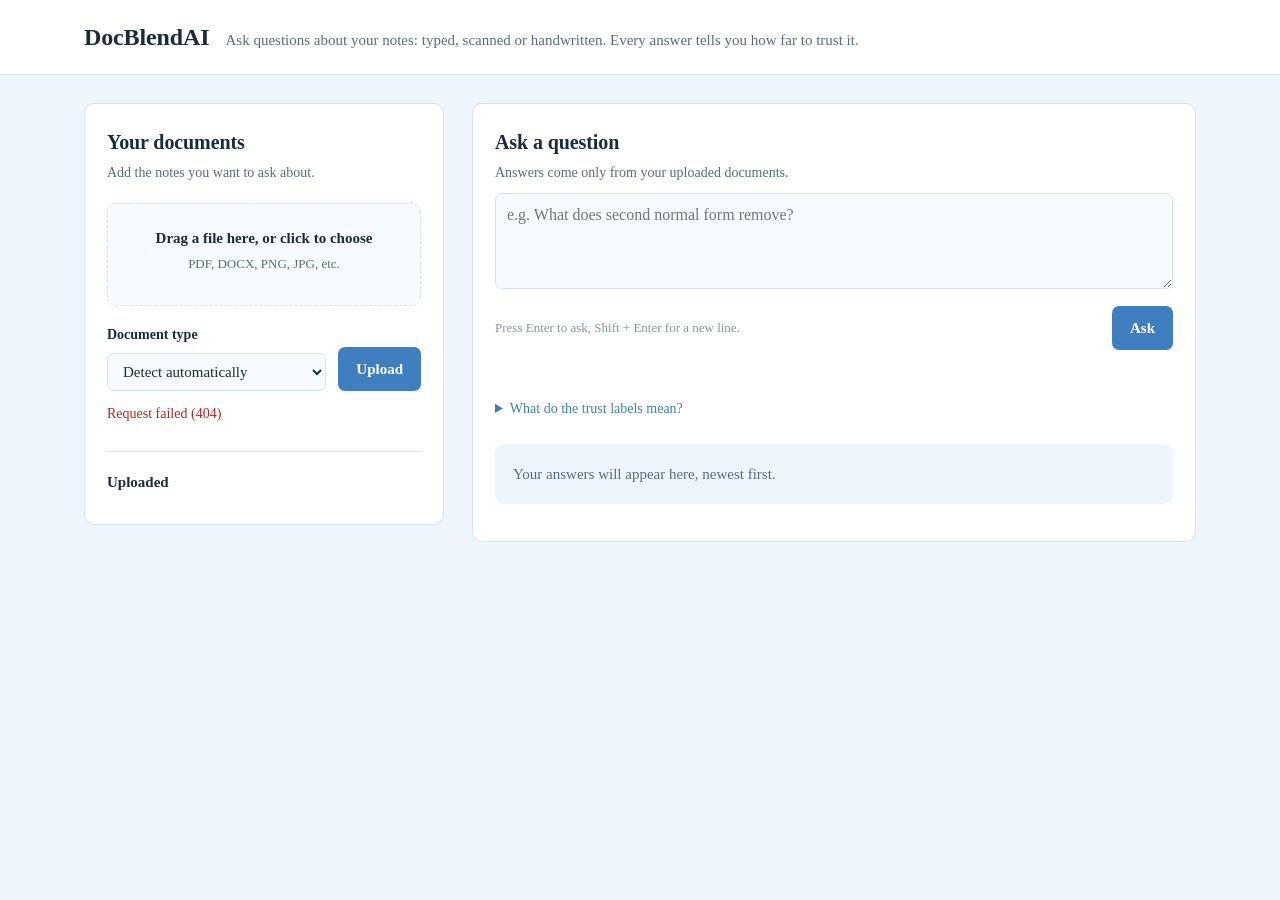
==== commit 97da9264: "Upload in under a second: read scanned/handwritten files in the background - POST /upload/background" ====
--- a/app/static/index.html
+++ b/app/static/index.html
@@ -4,7 +4,6 @@
 <meta charset="utf-8">
 <meta name="viewport" content="width=device-width, initial-scale=1">
 <title>DocBlendAI</title>
-<link rel="stylesheet" href="/static/layout.css">
 <style>
   :root {
     color-scheme: light;
@@ -32,7 +31,6 @@
   .top-inner { max-width: 1160px; margin: 0 auto; padding: 18px 24px; display: flex; align-items: baseline; gap: 16px; flex-wrap: wrap; }
   .top h1 { margin: 0; font-size: 24px; }
   .top p { margin: 0; color: var(--muted); font-size: 15px; }
-  .top .nav { margin-left: auto; font-size: 15px; font-weight: 600; color: var(--accent); text-underline-offset: 3px; }
   main { max-width: 1160px; margin: 0 auto; padding: 28px 24px 56px;
          display: grid; grid-template-columns: 360px minmax(0, 1fr); gap: 28px; align-items: start; }
   @media (max-width: 880px) {
@@ -94,22 +92,9 @@
   .remove:hover { color: var(--error); }
   .view { flex: none; color: var(--accent); font-size: 13px; padding: 4px 6px; text-underline-offset: 2px; }
   .empty { color: var(--muted); font-size: 14px; padding: 6px 0; }
-  ul.docs li { align-items: flex-start; }
-  ul.docs li.processing { cursor: default; }
-  ul.docs li.processing .doc-name { color: var(--muted); }
-
-  /* --- reading progress and LLM refinement of each document --- */
-  .doc-state { display: flex; flex-wrap: wrap; align-items: center; gap: 4px 10px; margin-top: 3px; font-size: 13px; color: var(--muted); }
-  .doc-state progress { width: 120px; height: 6px; accent-color: var(--accent); }
-  .doc-state .err { color: var(--error); }
-  .llm-badge { font-size: 12px; font-weight: 700; border-radius: 999px; padding: 1px 8px; border: 1px solid currentColor; white-space: nowrap; }
-  .llm-badge.refined { color: var(--moderate); background: var(--moderate-bg); }
-  .llm-badge.reverted { color: var(--muted); }
-  .llm-badge.unavailable, .llm-badge.off { color: var(--unreadable); background: var(--unreadable-bg); }
-  .llm-badge.busy { color: var(--accent); background: var(--accent-soft); }
-  .doc-links { display: flex; flex-wrap: wrap; gap: 2px 10px; margin-top: 3px; }
-  .doc-links button, .doc-links a { background: none; border: 0; padding: 0; font: inherit; font-size: 13px; color: var(--accent);
-                                    cursor: pointer; text-decoration: underline; text-underline-offset: 2px; }
+  ul.docs li.doc.reading { cursor: default; }
+  ul.docs li.doc.reading:hover { background: none; }
+  .reading .doc-meta { color: var(--accent); }
 
   /* --- document shown on the page, in the right-hand column in place of "Ask a question" --- */
   .viewer { grid-column: 2; grid-row: 1; }
@@ -125,14 +110,6 @@
   .viewer .page-no:first-child { margin-top: 0; }
   .viewer img, .viewer pre { display: block; width: 100%; margin: 0; background: #fff; border: 1px solid var(--line); border-radius: 6px; }
   .viewer pre { padding: 16px 18px; white-space: pre-wrap; font: 16px/1.6 var(--serif); }
-  /* view modes: the pages as uploaded, or rebuilt from their layout (with the LLM's corrections / the original text) */
-  .modes { display: flex; gap: 4px; flex-wrap: wrap; margin: -6px 0 12px; }
-  .modes button { background: var(--field); border: 1px solid var(--line); border-radius: 999px; padding: 2px 11px;
-                  font: inherit; font-size: 14px; color: var(--accent); cursor: pointer; }
-  .modes button[aria-pressed="true"] { background: var(--accent); color: var(--accent-text); border-color: var(--accent); }
-  .modes button:disabled { opacity: .45; cursor: not-allowed; }
-  .viewer .lt-sheet { margin: 0 auto; }
-  .viewer .lt-flow { background: #fff; border: 1px solid var(--line); border-radius: 6px; padding: 12px 16px; }
 
   /* --- ask & answers --- */
   .ask-row { display: flex; justify-content: space-between; align-items: center; gap: 12px; margin-top: 10px; flex-wrap: wrap; }
@@ -164,15 +141,6 @@
   .answer summary { cursor: pointer; color: var(--accent); font-size: 14px; }
   .source { margin-top: 12px; }
   .source .where { font-size: 14px; font-weight: 600; }
-  .source .where button { background: none; border: 0; padding: 0; font: inherit; font-weight: 600; cursor: pointer;
-                          color: var(--accent); text-decoration: underline; text-underline-offset: 2px; text-align: left; }
-
-  /* --- "Did you mean" --- */
-  .did-you-mean { margin: 10px 0 0; padding: 9px 12px; border-radius: 7px; background: var(--accent-soft); font-size: 14px; }
-  .did-you-mean[hidden] { display: none; }
-  .did-you-mean button { background: none; border: 0; padding: 0; font: inherit; font-weight: 600; cursor: pointer;
-                         color: var(--accent); text-decoration: underline; text-underline-offset: 2px; text-align: left; }
-  .did-you-mean span { color: var(--muted); }
   .source .scores { font-size: 13px; color: var(--muted); font-weight: 400; }
   .source blockquote { margin: 6px 0 0; padding: 10px 12px; background: var(--quote); border-radius: 7px;
                        font-size: 14px; line-height: 1.55; white-space: pre-wrap; max-height: 180px; overflow: auto; }
@@ -183,22 +151,21 @@
   <div class="top-inner">
     <h1>DocBlendAI</h1>
     <p>Ask questions about your notes: typed, scanned or handwritten. Every answer tells you how far to trust it.</p>
-    <a class="nav" href="/studio">Experience Center: OCR &amp; document parsing &rarr;</a>
   </div>
 </header>
 
 <main>
   <section class="panel" aria-labelledby="docs-title">
     <h2 id="docs-title">Your documents</h2>
-    <p class="lead">Add the notes you want to ask about. Each file is read (OCR for scans, TrOCR for handwriting), refined by an LLM, and also listed in the <a href="/studio">Experience Center</a>.</p>
+    <p class="lead">Add the notes you want to ask about.</p>
     <form id="upload-form">
       <label class="drop" id="drop" for="file">
         <strong>Drag a file here, or click to choose</strong>
-        <span>PDF, DOCX, PPTX, XLSX, TXT, PNG, JPG, etc.</span>
+        <span>PDF, DOCX, PNG, JPG, etc.</span>
         <span class="chosen" id="chosen"></span>
       </label>
       <input type="file" id="file" class="visually-hidden" required
-             accept=".pdf,.jpg,.jpeg,.png,.tif,.tiff,.bmp,.webp,.docx,.pptx,.xlsx,.txt">
+             accept=".pdf,.jpg,.jpeg,.png,.tif,.tiff,.bmp,.webp,.docx,.pptx,.txt">
       <div class="upload-actions">
         <div>
           <label class="field-label" for="hint">Document type</label>
@@ -233,7 +200,6 @@
         <button type="submit" class="btn" id="ask-btn">Ask</button>
       </div>
       <p class="status" id="ask-status" role="status"></p>
-      <p class="did-you-mean" id="did-you-mean" aria-live="polite" hidden></p>
     </form>
 
     <details class="legend">
@@ -256,16 +222,10 @@
       <button type="button" class="close" id="viewer-close">Close</button>
     </div>
     <p class="lead" id="viewer-meta"></p>
-    <div class="modes" role="group" aria-label="View">
-      <button type="button" id="mode-pages" aria-pressed="true">Pages</button>
-      <button type="button" id="mode-layout" aria-pressed="false" title="The pages rebuilt from their layout, with the LLM's corrections marked">Layout</button>
-      <button type="button" id="mode-original" aria-pressed="false" title="The layout with the text as originally recognised, before the LLM refinement">Original text</button>
-    </div>
     <div id="viewer-pages"></div>
   </section>
 </main>
 
-<script src="/static/layout.js"></script>
 <script>
 const WHY = {
   Certain: "Strong match in clearly readable text.",
@@ -274,7 +234,7 @@
   Unreadable: "The relevant passage could not be read reliably (poor scan or handwriting).",
 };
 const FORMAT_LABEL = { typed: "Typed", scanned: "Scanned", handwritten: "Handwritten" };
-const TYPE_TAG = { pdf: "PDF", docx: "DOCX", pptx: "PPTX", xlsx: "XLSX", txt: "TXT" };
+const TYPE_TAG = { pdf: "PDF", docx: "DOCX", pptx: "PPTX", txt: "TXT" };
 
 // The server stores uploads as "<doc_id>_<original name>.<ext>"; recover the name from file_path.
 const docNames = {};
@@ -289,7 +249,7 @@
 function el(tag, attrs = {}, ...children) {
   const node = document.createElement(tag);
   for (const [k, v] of Object.entries(attrs)) k === "class" ? (node.className = v) : node.setAttribute(k, v);
-  for (const c of children) if (c != null) node.append(c);
+  for (const c of children) node.append(c);
   return node;
 }
 
@@ -329,81 +289,38 @@
   s.textContent = text;
 }
 
-// --- view a document on this page: its pages (preview), or rebuilt from its layout ---
-const viewerState = { id: null, page: null, mode: "pages" };
-async function showDoc(id, { page = null, mode = "pages" } = {}) {
-  const hasRun = !!library[id]?.run_id;
-  if (!hasRun) mode = "pages";
-  Object.assign(viewerState, { id, page, mode });
-  for (const m of ["pages", "layout", "original"]) {
-    const b = document.getElementById(`mode-${m}`);
-    b.setAttribute("aria-pressed", String(m === mode));
-    b.disabled = m !== "pages" && !hasRun;
-  }
+// --- view a document on this page ---
+async function showDoc(id) {
+  const info = await api(`/documents/${id}/preview`);
   const box = document.getElementById("viewer-pages");
   box.replaceChildren();
+  const count = info.kind === "text" ? info.text_pages.length : info.page_count;
+  for (let n = 1; n <= count; n++) {
+    box.append(el("p", { class: "page-no" }, `Page ${n}`));
+    box.append(info.kind === "text"
+      ? el("pre", {}, info.text_pages[n - 1] || "(This page has no text.)")
+      : el("img", { src: `/documents/${id}/pages/${n}`, alt: `${docLabel(id)}, page ${n}`, loading: "lazy" }));
+  }
+  document.getElementById("viewer-title").textContent = docLabel(id);
+  document.getElementById("viewer-meta").textContent = pages(count);
   const viewer = document.getElementById("viewer");
   viewer.dataset.docId = id;
   viewer.hidden = false;
   document.getElementById("ask-panel").hidden = true;   // the document takes the question panel's place
-  document.getElementById("viewer-title").textContent = docLabel(id);
-  let count;
-  if (mode === "pages") {
-    const info = await api(`/documents/${id}/preview`);
-    count = info.kind === "text" ? info.text_pages.length : info.page_count;
-    for (let n = 1; n <= count; n++) {
-      box.append(el("p", { class: "page-no", id: `view-page-${n}` }, `Page ${n}`));
-      box.append(info.kind === "text"
-        ? el("pre", {}, info.text_pages[n - 1] || "(This page has no text.)")
-        : el("img", { src: `/documents/${id}/pages/${n}`, alt: `${docLabel(id)}, page ${n}`, loading: "lazy" }));
-    }
-  } else {
-    // The Experience Center result: words, tables and figures where they are on the page;
-    // "Original text" shows what was recognised before the LLM refinement.
-    const result = await runResult(id);
-    if (viewerState.id !== id || viewerState.mode !== mode) return;  // changed meanwhile
-    count = result?.pages?.length || 0;
-    if (mode === "original") box.append(el("p", { class: "hint" }, "The text as originally recognised, before the LLM refinement."));
-    for (let n = 1; n <= count; n++) {
-      box.append(el("p", { class: "page-no", id: `view-page-${n}` }, `Page ${n}`));
-      const holder = el("div");
-      box.append(holder);
-      DocLayout.render(holder, result, n - 1, { mode: mode === "original" ? "original" : "refined" });
-    }
-    if (!count) box.append(el("p", { class: "empty" }, "No layout is available for this document."));
-  }
-  document.getElementById("viewer-meta").textContent = pages(count);
-  const target = page && document.getElementById(`view-page-${page}`);
-  if (target) target.scrollIntoView({ block: "start" });
-  else if (viewer.getBoundingClientRect().top < 0 || viewer.getBoundingClientRect().top > innerHeight / 2) {
+  if (viewer.getBoundingClientRect().top < 0 || viewer.getBoundingClientRect().top > innerHeight / 2) {
     viewer.scrollIntoView({ behavior: "smooth", block: "start" });   // phones: panels are stacked
   }
-}
-for (const m of ["pages", "layout", "original"]) {
-  document.getElementById(`mode-${m}`).addEventListener("click", () => {
-    if (viewerState.id) showDoc(viewerState.id, { mode: m }).catch((err) => setStatus("upload-status", err.message, "error"));
-  });
 }
 function hideDoc() {
   const viewer = document.getElementById("viewer");
   viewer.hidden = true;
   document.getElementById("ask-panel").hidden = false;
   delete viewer.dataset.docId;
-  viewerState.id = null;
   document.getElementById("viewer-pages").replaceChildren();
 }
 document.getElementById("viewer-close").addEventListener("click", () => {
   hideDoc();
 });
-
-// Experience Center results (lines, layout, LLM marks), fetched once per run.
-const resultCache = {};
-async function runResult(docId) {
-  const runId = library[docId]?.run_id;
-  if (!runId) return null;
-  if (!resultCache[runId]) resultCache[runId] = api(`/api/results/${encodeURIComponent(runId)}`).catch(() => null);
-  return resultCache[runId];
-}
 
 async function deleteDoc(d, button) {
   button.disabled = true;
@@ -437,138 +354,84 @@
   }
 }
 
-// The shared library (/documents/library): the same documents as the Experience Center, with their
-// reading progress and LLM refinement. Only documents that are ready can answer questions.
-const library = {};   // doc_id -> library item (run_id, refinement, ...)
-let docsPoll = null;
-const REFINED_LABEL = { refined: "Refined by LLM", reverted: "Original text", unavailable: "Not refined: Gemini unavailable", off: "Not refined" };
+// --- uploads still being read in the background ---
+// The upload itself takes a second; reading (OCR / handwriting) continues on the server and
+// the list checks back every few seconds until the file is ready.
+let watching = new Map();   // doc_id -> file name, for files this page saw being read
+let pollTimer = null;
+
+function readingRow(job) {
+  const seconds = Math.max(0, Math.round(Date.now() / 1000 - job.started));
+  return el("li", { class: "doc reading" },
+    el("span", { class: "ftype", "aria-hidden": "true" }, typeTag(job.name)),
+    el("span", { class: "doc-info" },
+      el("span", { class: "doc-name", title: job.name }, job.name),
+      el("span", { class: "doc-meta" }, `Reading… ${seconds} s (handwritten pages take about 30 s each)`)));
+}
 
 async function loadDocs() {
-  clearTimeout(docsPoll);
   const list = document.getElementById("docs");
-  const docs = (await api("/documents/library")).filter((d) => d.doc_id);   // runs without a QA document stay in /studio
-  list.replaceChildren();
+  const [docs, jobs] = await Promise.all([api("/documents"), api("/uploads/pending")]);
+  const reading = jobs.filter((j) => j.status === "reading");
+  // Report files that finished (or failed) since the last check.
+  for (const [id, name] of [...watching]) {
+    const job = jobs.find((j) => j.doc_id === id);
+    if (job && job.status === "reading") continue;
+    watching.delete(id);
+    const doc = docs.find((d) => d.doc_id === id);
+    if (doc) setStatus("upload-status", `${name} is ready: ${FORMAT_LABEL[doc.format_type].toLowerCase()}, ${pages(doc.page_count)}.`, "ok");
+  }
+  for (const job of jobs.filter((j) => j.status === "failed")) {
+    setStatus("upload-status", `Could not read ${job.name}: ${job.detail}`, "error");
+    watching.delete(job.doc_id);
+    api(`/uploads/pending/${job.doc_id}`, { method: "DELETE" }).catch(() => {});
+  }
+  for (const job of reading) watching.set(job.doc_id, job.name);
+  clearTimeout(pollTimer);
+  if (reading.length) pollTimer = setTimeout(() => loadDocs().catch(() => {}), 2500);
+
+  list.replaceChildren(...reading.map(readingRow));
   document.getElementById("doc-count").textContent = docs.length ? `${docs.length} file${docs.length === 1 ? "" : "s"}` : "";
-  for (const d of docs) { library[d.doc_id] = d; docNames[d.doc_id] = d.name; }
-  allDocIds = docs.filter((d) => d.qa_ready).map((d) => d.doc_id);
-  for (const id of [...unticked]) if (!docs.some((d) => d.doc_id === id)) unticked.delete(id);   // removed files
+  allDocIds = docs.map((d) => d.doc_id);
+  for (const id of [...unticked]) if (!allDocIds.includes(id)) unticked.delete(id);   // removed files
   saveTicks();
-  if (!docs.length) { list.append(el("li", { class: "empty" }, "Nothing uploaded yet.")); showScope(); return; }
-  for (const d of docs) list.append(docRow(d));
+  if (!docs.length) {
+    if (!reading.length) list.append(el("li", { class: "empty" }, "Nothing uploaded yet."));
+    showScope(); return;
+  }
+  for (const d of docs) {
+    const name = nameFromPath(d);
+    const viewUrl = `/documents/${d.doc_id}/view`;   // kept as a link target; clicks show the document on this page
+    docNames[d.doc_id] = name;
+    const remove = el("button", { class: "remove", type: "button", "aria-label": `Remove ${name}` }, "Remove");
+    remove.addEventListener("click", (e) => { e.stopPropagation(); deleteDoc(d, remove); });
+    const pick = el("input", { type: "checkbox", class: "pick", title: "Use this document for answers",
+                               "aria-label": `Use ${name} for answers` });
+    pick.checked = !unticked.has(d.doc_id);
+    pick.addEventListener("click", (e) => e.stopPropagation());   // ticking must not open the document
+    pick.addEventListener("change", () => {
+      if (pick.checked) unticked.delete(d.doc_id); else unticked.add(d.doc_id);
+      saveTicks(); showScope();
+    });
+    const row = el("li", { class: "doc", title: `Open ${name}` },
+      pick,
+      el("a", { class: "ftype", href: viewUrl, tabindex: "-1", "aria-hidden": "true" }, typeTag(name)),
+      el("span", { class: "doc-info" },
+        el("a", { class: "doc-name", href: viewUrl, title: `Open ${name}` }, name),
+        el("span", { class: "doc-meta" }, `${FORMAT_LABEL[d.format_type]} · ${pages(d.page_count)}`)),
+      el("a", { class: "view", href: viewUrl,
+                "aria-label": `View ${name}` }, "View"),
+      remove);
+    // Clicking anywhere on the row opens the document (links inside already do; Remove stops the click).
+    // Clicking the row, icon, name or View shows the document on this page (Remove only removes).
+    row.addEventListener("click", (e) => {
+      if (e.target.closest("button, input")) return;
+      e.preventDefault();
+      showDoc(d.doc_id).catch((err) => setStatus("upload-status", err.message, "error"));
+    });
+    list.append(row);
+  }
   showScope();
-  // Keep progress live while a document is being read or refined.
-  if (docs.some((d) => d.status === "processing" || d.refine)) docsPoll = setTimeout(() => loadDocs().catch(() => {}), 2000);
-}
-
-function docRow(d) {
-  const name = d.name;
-  const ready = d.status === "ready" && d.qa_ready;
-  const viewUrl = `/documents/${d.doc_id}/view`;   // kept as a link target; clicks show the document on this page
-  const remove = el("button", { class: "remove", type: "button", "aria-label": `Remove ${name}` }, "Remove");
-  remove.addEventListener("click", (e) => { e.stopPropagation(); deleteDoc(d, remove); });
-  remove.disabled = d.status === "processing";
-  const pick = el("input", { type: "checkbox", class: "pick", title: "Use this document for answers",
-                             "aria-label": `Use ${name} for answers`, "data-id": d.doc_id });
-  pick.checked = !unticked.has(d.doc_id);
-  pick.disabled = !ready;
-  pick.addEventListener("click", (e) => e.stopPropagation());   // ticking must not open the document
-  pick.addEventListener("change", () => {
-    if (pick.checked) unticked.delete(d.doc_id); else unticked.add(d.doc_id);
-    saveTicks(); showScope();
-  });
-  const info = el("span", { class: "doc-info" },
-    el("a", { class: "doc-name", href: viewUrl, title: `Open ${name}` }, name),
-    el("span", { class: "doc-meta" },
-      [FORMAT_LABEL[d.format_type] || "Reading…", d.page_count != null ? pages(d.page_count) : null].filter(Boolean).join(" · ")),
-    docState(d), docLinks(d));
-  const row = el("li", { class: ready ? "doc" : "doc processing", title: ready ? `Open ${name}` : "" },
-    pick,
-    el("a", { class: "ftype", href: viewUrl, tabindex: "-1", "aria-hidden": "true" }, typeTag(name)),
-    info,
-    el("a", { class: "view", href: viewUrl,
-              "aria-label": `View ${name}` }, "View"),
-    remove);
-  // Clicking the row, icon, name or View shows the document on this page (Remove only removes).
-  row.addEventListener("click", (e) => {
-    if (e.target.closest("button, input")) return;
-    e.preventDefault();
-    if (d.status === "processing") return;
-    showDoc(d.doc_id).catch((err) => setStatus("upload-status", err.message, "error"));
-  });
-  return row;
-}
-
-function docState(d) {
-  const row = el("span", { class: "doc-state" });
-  if (d.status === "processing") {
-    const bar = el("progress", { max: "1", "aria-label": `Progress for ${d.name}` });
-    if (typeof d.progress === "number") bar.value = d.progress;
-    row.append(bar, el("span", {}, d.message || "Reading…"));
-    return row;
-  }
-  if (d.status === "error") { row.append(el("span", { class: "err" }, d.error || "Reading failed.")); return row; }
-  const ref = d.refinement || {};
-  const busy = d.refine && ["queued", "running"].includes(d.refine.status);
-  if (!d.run_id && !busy) return row;   // uploaded before the pages were shared: no refinement yet
-  row.append(el("span", { class: `llm-badge ${busy ? "busy" : ref.status || "off"}`, title: ref.message || "" },
-    busy ? "Refining…" : REFINED_LABEL[ref.status] || "Not refined"));
-  if (busy && d.refine.message) row.append(el("span", {}, d.refine.message));
-  if (ref.status === "unavailable" && !busy) row.append(el("span", { title: ref.message }, ref.message.replace(/^Not refined: Gemini unavailable\.\s*/, "").slice(0, 120)));
-  if (d.qa && d.qa.status === "stale") row.append(el("span", { class: "err" }, d.qa.message));
-  return row;
-}
-
-function docLinks(d) {
-  const links = el("span", { class: "doc-links" });
-  const link = (text, fn, title) => {
-    const b = el("button", { type: "button", title: title || "" }, text);
-    b.addEventListener("click", (e) => { e.stopPropagation(); fn(); });
-    links.append(b);
-  };
-  const ref = d.refinement?.status;
-  if (d.status === "ready" && d.run_id) {
-    if (ref === "refined") {
-      link("Show original", () => showDoc(d.doc_id, { mode: "original" }), "The text as recognised, before the LLM refinement");
-      link("Revert to original", () => docAction(d, "revert", `Answer questions about "${d.name}" from its original text instead of the LLM-refined text? You can switch back.`),
-        "Questions will be answered from the original text");
-    }
-    if (ref === "reverted") link("Use refined text", () => docAction(d, "reapply"));
-    if (ref === "unavailable" || ref === "off") link("Retry", () => retryRefine(d), "Refine this document with Gemini again");
-    const studio = el("a", { href: `/studio?run=${encodeURIComponent(d.run_id)}`, title: "Page, layout, LLM changes and versions" }, "View in Experience Center");
-    studio.addEventListener("click", (e) => e.stopPropagation());
-    links.append(studio);
-  } else if (d.status === "ready" && !d.run_id) {
-    link("Open in Experience Center", () => readForStudio(d), "Read this earlier upload with the Experience Center (layout, LLM refinement)");
-  }
-  return links;
-}
-
-async function docAction(d, action, question) {
-  if (question && !confirm(question)) return;
-  setStatus("upload-status", "Updating… (the document is re-embedded for questions)");
-  try {
-    await api(`/api/results/${encodeURIComponent(d.run_id)}/${action}`, { method: "POST" });
-    delete resultCache[d.run_id];
-    setStatus("upload-status", action === "revert" ? `${d.name}: questions now use the original text.` : `${d.name}: questions use the LLM-refined text again.`, "ok");
-  } catch (err) { setStatus("upload-status", err.message, "error"); }
-  loadDocs().catch(() => {});
-}
-
-async function retryRefine(d) {
-  try {
-    await api(`/api/results/${encodeURIComponent(d.run_id)}/refine`, { method: "POST" });
-    delete resultCache[d.run_id];
-    setStatus("upload-status", `Refining ${d.name} with Gemini…`);
-  } catch (err) { setStatus("upload-status", err.message, "error"); }
-  loadDocs().catch(() => {});
-}
-
-async function readForStudio(d) {
-  try {
-    await api(`/documents/${encodeURIComponent(d.doc_id)}/experience`, { method: "POST" });
-    setStatus("upload-status", `Reading ${d.name} for the Experience Center…`);
-  } catch (err) { setStatus("upload-status", err.message, "error"); }
-  loadDocs().catch(() => {});
 }
 
 // --- upload: click or drag a file onto the drop zone ---
@@ -604,18 +467,18 @@
   form.append("file", file);
   const hint = document.getElementById("hint").value;
   if (hint) form.append("format_hint", hint);
-  form.append("background", "true");  // read in the background; the list shows the progress
   btn.disabled = true; btn.textContent = "Uploading…";
-  setStatus("upload-status", "Uploading…");
   try {
-    const { body: doc, status: code } = await api("/upload", { method: "POST", body: form }, true);
-    await loadDocs();
+    // Replies as soon as the file is saved; it is read in the background (see loadDocs).
+    const { body: job, status: code } = await api("/upload/background", { method: "POST", body: form }, true);
     if (code === 200) {
-      setStatus("upload-status", `Already uploaded as ${docLabel(doc.doc_id)}, so it was not added again.`);
+      setStatus("upload-status", `Already uploaded as ${docLabel(job.doc_id)}, so it was not added again.`);
     } else {
-      setStatus("upload-status", "Reading the file: extracting, then refining with Gemini. You can ask questions as soon as it is ready.", "ok");
+      watching.set(job.doc_id, job.name);
+      setStatus("upload-status", `Uploaded ${job.name}. It is being read now; you can keep asking questions meanwhile.`, "ok");
     }
     e.target.reset(); showChosen();
+    await loadDocs();
   } catch (err) {
     setStatus("upload-status", err.message, "error");
   } finally { btn.disabled = false; btn.textContent = "Upload"; }
@@ -623,21 +486,12 @@
 
 // --- ask ---
 function sourceView(s) {
-  const lines = s.first_line ? (s.last_line && s.last_line !== s.first_line ? `lines ${s.first_line}–${s.last_line}` : `line ${s.first_line}`) : null;
-  const where = [docLabel(s.doc_id), s.page ? `page ${s.page}` : null, lines].filter(Boolean).join(", ");
+  const where = [docLabel(s.doc_id), s.page ? `page ${s.page}` : null].filter(Boolean).join(", ");
   const pct = (v) => `${Math.round(v * 100)}%`;
-  const open = el("button", { type: "button", title: "Show this page of the document" }, where);
-  open.addEventListener("click", () => showDoc(s.doc_id, { page: s.page }).catch((err) => setStatus("ask-status", err.message, "error")));
-  const quote = el("blockquote", {}, s.text);
-  // Mark the LLM's corrections in the passage (hover a word for the original text).
-  runResult(s.doc_id).then((result) => {
-    const all = (result?.pages || []).flatMap((p) => p.lines || []);
-    if (all.some(DocLayout.isLlmLine)) quote.replaceChildren(DocLayout.highlightText(s.text, all));
-  });
   return el("div", { class: "source" },
-    el("div", { class: "where" }, open, " ",
+    el("div", { class: "where" }, where, " ",
       el("span", { class: "scores" }, `· match ${pct(s.similarity)} · readability ${pct(s.confidence)}`)),
-    quote);
+    el("blockquote", {}, s.text));
 }
 
 const question = document.getElementById("question");
@@ -645,32 +499,10 @@
   if (e.key === "Enter" && !e.shiftKey) { e.preventDefault(); document.getElementById("ask-form").requestSubmit(); }
 });
 
-// "Did you mean": checked alongside the answer (never delays it); clicking asks the corrected question.
-const didYouMean = document.getElementById("did-you-mean");
-let suggestionRun = 0;
-async function checkSpelling(text, docIds) {
-  const run = ++suggestionRun;
-  try {
-    const s = await api("/ask/suggest", {
-      method: "POST", headers: { "Content-Type": "application/json" },
-      body: JSON.stringify({ question_text: text, doc_ids: docIds }),
-    });
-    if (run !== suggestionRun || !s.suggestion) return;
-    const ask = el("button", { type: "button" }, s.suggestion);
-    ask.addEventListener("click", () => {
-      question.value = s.suggestion;
-      document.getElementById("ask-form").requestSubmit();
-    });
-    didYouMean.replaceChildren("Did you mean: ", ask, "? ", el("span", {}, "Click to ask that instead."));
-    didYouMean.hidden = false;
-  } catch { /* a suggestion is optional; the question is answered anyway */ }
-}
-
 document.getElementById("ask-form").addEventListener("submit", async (e) => {
   e.preventDefault();
   const text = question.value.trim();
   if (!text) return;
-  didYouMean.hidden = true; suggestionRun++;
   const ticked = tickedIds();
   if (allDocIds.length && !ticked.length) { setStatus("ask-status", "Tick at least one document to answer from.", "error"); return; }
   // Only send a selection when some files are left out; otherwise every document is searched.
@@ -678,7 +510,6 @@
   const btn = document.getElementById("ask-btn");
   btn.disabled = true; btn.textContent = "Thinking…";
   setStatus("ask-status", "");
-  checkSpelling(text, ticked.length < allDocIds.length ? ticked : null);
   try {
     const answer = await api(`/ask${scope}`, {
       method: "POST", headers: { "Content-Type": "application/json" },
@@ -703,16 +534,7 @@
   } finally { btn.disabled = false; btn.textContent = "Ask"; question.focus(); }
 });
 
-loadDocs().then(() => {
-  const only = new URLSearchParams(location.search).get("doc");
-  if (only && allDocIds.includes(only)) {
-    for (const id of allDocIds) if (id !== only) unticked.add(id); else unticked.delete(id);
-    saveTicks();
-    for (const box of document.querySelectorAll("#docs input.pick")) box.checked = !unticked.has(box.dataset.id);
-    showScope();
-    question.focus();
-  }
-}).catch((err) => setStatus("upload-status", err.message, "error"));
+loadDocs().catch((err) => setStatus("upload-status", err.message, "error"));
 </script>
 </body>
 </html>
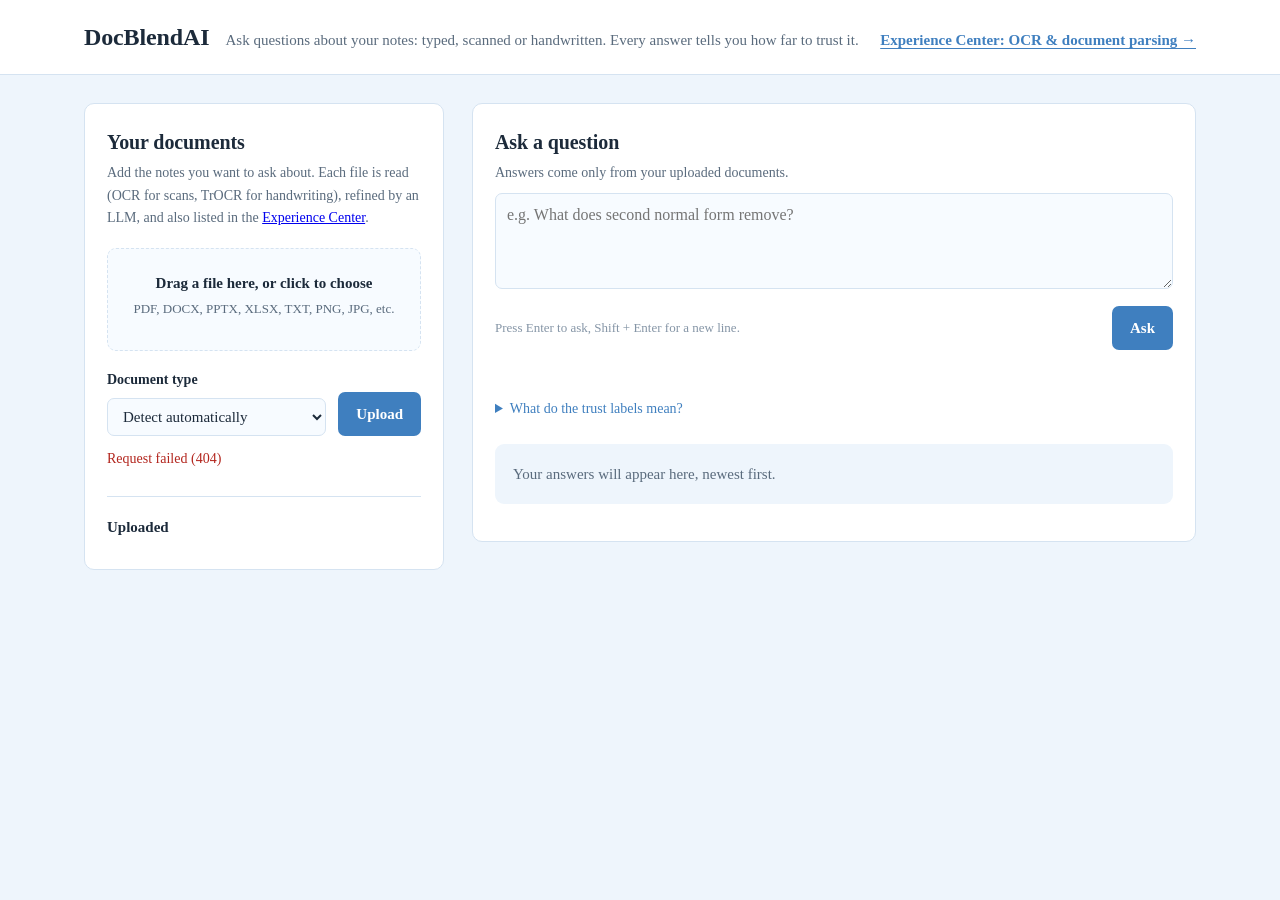
==== commit 952eef8e: "Merge e298764d32dfa0b9f5fbf30358452e47229e9a1b into e9f4a798f8acfef7f135f1d369eb3afe25fbbf74" ====
--- a/app/static/index.html
+++ b/app/static/index.html
@@ -4,6 +4,7 @@
 <meta charset="utf-8">
 <meta name="viewport" content="width=device-width, initial-scale=1">
 <title>DocBlendAI</title>
+<link rel="stylesheet" href="/static/layout.css">
 <style>
   :root {
     color-scheme: light;
@@ -31,6 +32,7 @@
   .top-inner { max-width: 1160px; margin: 0 auto; padding: 18px 24px; display: flex; align-items: baseline; gap: 16px; flex-wrap: wrap; }
   .top h1 { margin: 0; font-size: 24px; }
   .top p { margin: 0; color: var(--muted); font-size: 15px; }
+  .top .nav { margin-left: auto; font-size: 15px; font-weight: 600; color: var(--accent); text-underline-offset: 3px; }
   main { max-width: 1160px; margin: 0 auto; padding: 28px 24px 56px;
          display: grid; grid-template-columns: 360px minmax(0, 1fr); gap: 28px; align-items: start; }
   @media (max-width: 880px) {
@@ -92,9 +94,22 @@
   .remove:hover { color: var(--error); }
   .view { flex: none; color: var(--accent); font-size: 13px; padding: 4px 6px; text-underline-offset: 2px; }
   .empty { color: var(--muted); font-size: 14px; padding: 6px 0; }
-  ul.docs li.doc.reading { cursor: default; }
-  ul.docs li.doc.reading:hover { background: none; }
-  .reading .doc-meta { color: var(--accent); }
+  ul.docs li { align-items: flex-start; }
+  ul.docs li.processing { cursor: default; }
+  ul.docs li.processing .doc-name { color: var(--muted); }
+
+  /* --- reading progress and LLM refinement of each document --- */
+  .doc-state { display: flex; flex-wrap: wrap; align-items: center; gap: 4px 10px; margin-top: 3px; font-size: 13px; color: var(--muted); }
+  .doc-state progress { width: 120px; height: 6px; accent-color: var(--accent); }
+  .doc-state .err { color: var(--error); }
+  .llm-badge { font-size: 12px; font-weight: 700; border-radius: 999px; padding: 1px 8px; border: 1px solid currentColor; white-space: nowrap; }
+  .llm-badge.refined { color: var(--moderate); background: var(--moderate-bg); }
+  .llm-badge.reverted { color: var(--muted); }
+  .llm-badge.unavailable, .llm-badge.off { color: var(--unreadable); background: var(--unreadable-bg); }
+  .llm-badge.busy { color: var(--accent); background: var(--accent-soft); }
+  .doc-links { display: flex; flex-wrap: wrap; gap: 2px 10px; margin-top: 3px; }
+  .doc-links button, .doc-links a { background: none; border: 0; padding: 0; font: inherit; font-size: 13px; color: var(--accent);
+                                    cursor: pointer; text-decoration: underline; text-underline-offset: 2px; }
 
   /* --- document shown on the page, in the right-hand column in place of "Ask a question" --- */
   .viewer { grid-column: 2; grid-row: 1; }
@@ -110,6 +125,14 @@
   .viewer .page-no:first-child { margin-top: 0; }
   .viewer img, .viewer pre { display: block; width: 100%; margin: 0; background: #fff; border: 1px solid var(--line); border-radius: 6px; }
   .viewer pre { padding: 16px 18px; white-space: pre-wrap; font: 16px/1.6 var(--serif); }
+  /* view modes: the pages as uploaded, or rebuilt from their layout (with the LLM's corrections / the original text) */
+  .modes { display: flex; gap: 4px; flex-wrap: wrap; margin: -6px 0 12px; }
+  .modes button { background: var(--field); border: 1px solid var(--line); border-radius: 999px; padding: 2px 11px;
+                  font: inherit; font-size: 14px; color: var(--accent); cursor: pointer; }
+  .modes button[aria-pressed="true"] { background: var(--accent); color: var(--accent-text); border-color: var(--accent); }
+  .modes button:disabled { opacity: .45; cursor: not-allowed; }
+  .viewer .lt-sheet { margin: 0 auto; }
+  .viewer .lt-flow { background: #fff; border: 1px solid var(--line); border-radius: 6px; padding: 12px 16px; }
 
   /* --- ask & answers --- */
   .ask-row { display: flex; justify-content: space-between; align-items: center; gap: 12px; margin-top: 10px; flex-wrap: wrap; }
@@ -141,6 +164,15 @@
   .answer summary { cursor: pointer; color: var(--accent); font-size: 14px; }
   .source { margin-top: 12px; }
   .source .where { font-size: 14px; font-weight: 600; }
+  .source .where button { background: none; border: 0; padding: 0; font: inherit; font-weight: 600; cursor: pointer;
+                          color: var(--accent); text-decoration: underline; text-underline-offset: 2px; text-align: left; }
+
+  /* --- "Did you mean" --- */
+  .did-you-mean { margin: 10px 0 0; padding: 9px 12px; border-radius: 7px; background: var(--accent-soft); font-size: 14px; }
+  .did-you-mean[hidden] { display: none; }
+  .did-you-mean button { background: none; border: 0; padding: 0; font: inherit; font-weight: 600; cursor: pointer;
+                         color: var(--accent); text-decoration: underline; text-underline-offset: 2px; text-align: left; }
+  .did-you-mean span { color: var(--muted); }
   .source .scores { font-size: 13px; color: var(--muted); font-weight: 400; }
   .source blockquote { margin: 6px 0 0; padding: 10px 12px; background: var(--quote); border-radius: 7px;
                        font-size: 14px; line-height: 1.55; white-space: pre-wrap; max-height: 180px; overflow: auto; }
@@ -151,21 +183,22 @@
   <div class="top-inner">
     <h1>DocBlendAI</h1>
     <p>Ask questions about your notes: typed, scanned or handwritten. Every answer tells you how far to trust it.</p>
+    <a class="nav" href="/studio">Experience Center: OCR &amp; document parsing &rarr;</a>
   </div>
 </header>
 
 <main>
   <section class="panel" aria-labelledby="docs-title">
     <h2 id="docs-title">Your documents</h2>
-    <p class="lead">Add the notes you want to ask about.</p>
+    <p class="lead">Add the notes you want to ask about. Each file is read (OCR for scans, TrOCR for handwriting), refined by an LLM, and also listed in the <a href="/studio">Experience Center</a>.</p>
     <form id="upload-form">
       <label class="drop" id="drop" for="file">
         <strong>Drag a file here, or click to choose</strong>
-        <span>PDF, DOCX, PNG, JPG, etc.</span>
+        <span>PDF, DOCX, PPTX, XLSX, TXT, PNG, JPG, etc.</span>
         <span class="chosen" id="chosen"></span>
       </label>
       <input type="file" id="file" class="visually-hidden" required
-             accept=".pdf,.jpg,.jpeg,.png,.tif,.tiff,.bmp,.webp,.docx,.pptx,.txt">
+             accept=".pdf,.jpg,.jpeg,.png,.tif,.tiff,.bmp,.webp,.docx,.pptx,.xlsx,.txt">
       <div class="upload-actions">
         <div>
           <label class="field-label" for="hint">Document type</label>
@@ -200,6 +233,7 @@
         <button type="submit" class="btn" id="ask-btn">Ask</button>
       </div>
       <p class="status" id="ask-status" role="status"></p>
+      <p class="did-you-mean" id="did-you-mean" aria-live="polite" hidden></p>
     </form>
 
     <details class="legend">
@@ -222,10 +256,16 @@
       <button type="button" class="close" id="viewer-close">Close</button>
     </div>
     <p class="lead" id="viewer-meta"></p>
+    <div class="modes" role="group" aria-label="View">
+      <button type="button" id="mode-pages" aria-pressed="true">Pages</button>
+      <button type="button" id="mode-layout" aria-pressed="false" title="The pages rebuilt from their layout, with the LLM's corrections marked">Layout</button>
+      <button type="button" id="mode-original" aria-pressed="false" title="The layout with the text as originally recognised, before the LLM refinement">Original text</button>
+    </div>
     <div id="viewer-pages"></div>
   </section>
 </main>
 
+<script src="/static/layout.js"></script>
 <script>
 const WHY = {
   Certain: "Strong match in clearly readable text.",
@@ -234,7 +274,7 @@
   Unreadable: "The relevant passage could not be read reliably (poor scan or handwriting).",
 };
 const FORMAT_LABEL = { typed: "Typed", scanned: "Scanned", handwritten: "Handwritten" };
-const TYPE_TAG = { pdf: "PDF", docx: "DOCX", pptx: "PPTX", txt: "TXT" };
+const TYPE_TAG = { pdf: "PDF", docx: "DOCX", pptx: "PPTX", xlsx: "XLSX", txt: "TXT" };
 
 // The server stores uploads as "<doc_id>_<original name>.<ext>"; recover the name from file_path.
 const docNames = {};
@@ -249,7 +289,7 @@
 function el(tag, attrs = {}, ...children) {
   const node = document.createElement(tag);
   for (const [k, v] of Object.entries(attrs)) k === "class" ? (node.className = v) : node.setAttribute(k, v);
-  for (const c of children) node.append(c);
+  for (const c of children) if (c != null) node.append(c);
   return node;
 }
 
@@ -289,38 +329,81 @@
   s.textContent = text;
 }
 
-// --- view a document on this page ---
-async function showDoc(id) {
-  const info = await api(`/documents/${id}/preview`);
+// --- view a document on this page: its pages (preview), or rebuilt from its layout ---
+const viewerState = { id: null, page: null, mode: "pages" };
+async function showDoc(id, { page = null, mode = "pages" } = {}) {
+  const hasRun = !!library[id]?.run_id;
+  if (!hasRun) mode = "pages";
+  Object.assign(viewerState, { id, page, mode });
+  for (const m of ["pages", "layout", "original"]) {
+    const b = document.getElementById(`mode-${m}`);
+    b.setAttribute("aria-pressed", String(m === mode));
+    b.disabled = m !== "pages" && !hasRun;
+  }
   const box = document.getElementById("viewer-pages");
   box.replaceChildren();
-  const count = info.kind === "text" ? info.text_pages.length : info.page_count;
-  for (let n = 1; n <= count; n++) {
-    box.append(el("p", { class: "page-no" }, `Page ${n}`));
-    box.append(info.kind === "text"
-      ? el("pre", {}, info.text_pages[n - 1] || "(This page has no text.)")
-      : el("img", { src: `/documents/${id}/pages/${n}`, alt: `${docLabel(id)}, page ${n}`, loading: "lazy" }));
-  }
-  document.getElementById("viewer-title").textContent = docLabel(id);
-  document.getElementById("viewer-meta").textContent = pages(count);
   const viewer = document.getElementById("viewer");
   viewer.dataset.docId = id;
   viewer.hidden = false;
   document.getElementById("ask-panel").hidden = true;   // the document takes the question panel's place
-  if (viewer.getBoundingClientRect().top < 0 || viewer.getBoundingClientRect().top > innerHeight / 2) {
+  document.getElementById("viewer-title").textContent = docLabel(id);
+  let count;
+  if (mode === "pages") {
+    const info = await api(`/documents/${id}/preview`);
+    count = info.kind === "text" ? info.text_pages.length : info.page_count;
+    for (let n = 1; n <= count; n++) {
+      box.append(el("p", { class: "page-no", id: `view-page-${n}` }, `Page ${n}`));
+      box.append(info.kind === "text"
+        ? el("pre", {}, info.text_pages[n - 1] || "(This page has no text.)")
+        : el("img", { src: `/documents/${id}/pages/${n}`, alt: `${docLabel(id)}, page ${n}`, loading: "lazy" }));
+    }
+  } else {
+    // The Experience Center result: words, tables and figures where they are on the page;
+    // "Original text" shows what was recognised before the LLM refinement.
+    const result = await runResult(id);
+    if (viewerState.id !== id || viewerState.mode !== mode) return;  // changed meanwhile
+    count = result?.pages?.length || 0;
+    if (mode === "original") box.append(el("p", { class: "hint" }, "The text as originally recognised, before the LLM refinement."));
+    for (let n = 1; n <= count; n++) {
+      box.append(el("p", { class: "page-no", id: `view-page-${n}` }, `Page ${n}`));
+      const holder = el("div");
+      box.append(holder);
+      DocLayout.render(holder, result, n - 1, { mode: mode === "original" ? "original" : "refined" });
+    }
+    if (!count) box.append(el("p", { class: "empty" }, "No layout is available for this document."));
+  }
+  document.getElementById("viewer-meta").textContent = pages(count);
+  const target = page && document.getElementById(`view-page-${page}`);
+  if (target) target.scrollIntoView({ block: "start" });
+  else if (viewer.getBoundingClientRect().top < 0 || viewer.getBoundingClientRect().top > innerHeight / 2) {
     viewer.scrollIntoView({ behavior: "smooth", block: "start" });   // phones: panels are stacked
   }
+}
+for (const m of ["pages", "layout", "original"]) {
+  document.getElementById(`mode-${m}`).addEventListener("click", () => {
+    if (viewerState.id) showDoc(viewerState.id, { mode: m }).catch((err) => setStatus("upload-status", err.message, "error"));
+  });
 }
 function hideDoc() {
   const viewer = document.getElementById("viewer");
   viewer.hidden = true;
   document.getElementById("ask-panel").hidden = false;
   delete viewer.dataset.docId;
+  viewerState.id = null;
   document.getElementById("viewer-pages").replaceChildren();
 }
 document.getElementById("viewer-close").addEventListener("click", () => {
   hideDoc();
 });
+
+// Experience Center results (lines, layout, LLM marks), fetched once per run.
+const resultCache = {};
+async function runResult(docId) {
+  const runId = library[docId]?.run_id;
+  if (!runId) return null;
+  if (!resultCache[runId]) resultCache[runId] = api(`/api/results/${encodeURIComponent(runId)}`).catch(() => null);
+  return resultCache[runId];
+}
 
 async function deleteDoc(d, button) {
   button.disabled = true;
@@ -354,84 +437,138 @@
   }
 }
 
-// --- uploads still being read in the background ---
-// The upload itself takes a second; reading (OCR / handwriting) continues on the server and
-// the list checks back every few seconds until the file is ready.
-let watching = new Map();   // doc_id -> file name, for files this page saw being read
-let pollTimer = null;
-
-function readingRow(job) {
-  const seconds = Math.max(0, Math.round(Date.now() / 1000 - job.started));
-  return el("li", { class: "doc reading" },
-    el("span", { class: "ftype", "aria-hidden": "true" }, typeTag(job.name)),
-    el("span", { class: "doc-info" },
-      el("span", { class: "doc-name", title: job.name }, job.name),
-      el("span", { class: "doc-meta" }, `Reading… ${seconds} s (handwritten pages take about 30 s each)`)));
-}
+// The shared library (/documents/library): the same documents as the Experience Center, with their
+// reading progress and LLM refinement. Only documents that are ready can answer questions.
+const library = {};   // doc_id -> library item (run_id, refinement, ...)
+let docsPoll = null;
+const REFINED_LABEL = { refined: "Refined by LLM", reverted: "Original text", unavailable: "Not refined: Gemini unavailable", off: "Not refined" };
 
 async function loadDocs() {
+  clearTimeout(docsPoll);
   const list = document.getElementById("docs");
-  const [docs, jobs] = await Promise.all([api("/documents"), api("/uploads/pending")]);
-  const reading = jobs.filter((j) => j.status === "reading");
-  // Report files that finished (or failed) since the last check.
-  for (const [id, name] of [...watching]) {
-    const job = jobs.find((j) => j.doc_id === id);
-    if (job && job.status === "reading") continue;
-    watching.delete(id);
-    const doc = docs.find((d) => d.doc_id === id);
-    if (doc) setStatus("upload-status", `${name} is ready: ${FORMAT_LABEL[doc.format_type].toLowerCase()}, ${pages(doc.page_count)}.`, "ok");
-  }
-  for (const job of jobs.filter((j) => j.status === "failed")) {
-    setStatus("upload-status", `Could not read ${job.name}: ${job.detail}`, "error");
-    watching.delete(job.doc_id);
-    api(`/uploads/pending/${job.doc_id}`, { method: "DELETE" }).catch(() => {});
-  }
-  for (const job of reading) watching.set(job.doc_id, job.name);
-  clearTimeout(pollTimer);
-  if (reading.length) pollTimer = setTimeout(() => loadDocs().catch(() => {}), 2500);
-
-  list.replaceChildren(...reading.map(readingRow));
+  const docs = (await api("/documents/library")).filter((d) => d.doc_id);   // runs without a QA document stay in /studio
+  list.replaceChildren();
   document.getElementById("doc-count").textContent = docs.length ? `${docs.length} file${docs.length === 1 ? "" : "s"}` : "";
-  allDocIds = docs.map((d) => d.doc_id);
-  for (const id of [...unticked]) if (!allDocIds.includes(id)) unticked.delete(id);   // removed files
+  for (const d of docs) { library[d.doc_id] = d; docNames[d.doc_id] = d.name; }
+  allDocIds = docs.filter((d) => d.qa_ready).map((d) => d.doc_id);
+  for (const id of [...unticked]) if (!docs.some((d) => d.doc_id === id)) unticked.delete(id);   // removed files
   saveTicks();
-  if (!docs.length) {
-    if (!reading.length) list.append(el("li", { class: "empty" }, "Nothing uploaded yet."));
-    showScope(); return;
-  }
-  for (const d of docs) {
-    const name = nameFromPath(d);
-    const viewUrl = `/documents/${d.doc_id}/view`;   // kept as a link target; clicks show the document on this page
-    docNames[d.doc_id] = name;
-    const remove = el("button", { class: "remove", type: "button", "aria-label": `Remove ${name}` }, "Remove");
-    remove.addEventListener("click", (e) => { e.stopPropagation(); deleteDoc(d, remove); });
-    const pick = el("input", { type: "checkbox", class: "pick", title: "Use this document for answers",
-                               "aria-label": `Use ${name} for answers` });
-    pick.checked = !unticked.has(d.doc_id);
-    pick.addEventListener("click", (e) => e.stopPropagation());   // ticking must not open the document
-    pick.addEventListener("change", () => {
-      if (pick.checked) unticked.delete(d.doc_id); else unticked.add(d.doc_id);
-      saveTicks(); showScope();
-    });
-    const row = el("li", { class: "doc", title: `Open ${name}` },
-      pick,
-      el("a", { class: "ftype", href: viewUrl, tabindex: "-1", "aria-hidden": "true" }, typeTag(name)),
-      el("span", { class: "doc-info" },
-        el("a", { class: "doc-name", href: viewUrl, title: `Open ${name}` }, name),
-        el("span", { class: "doc-meta" }, `${FORMAT_LABEL[d.format_type]} · ${pages(d.page_count)}`)),
-      el("a", { class: "view", href: viewUrl,
-                "aria-label": `View ${name}` }, "View"),
-      remove);
-    // Clicking anywhere on the row opens the document (links inside already do; Remove stops the click).
-    // Clicking the row, icon, name or View shows the document on this page (Remove only removes).
-    row.addEventListener("click", (e) => {
-      if (e.target.closest("button, input")) return;
-      e.preventDefault();
-      showDoc(d.doc_id).catch((err) => setStatus("upload-status", err.message, "error"));
-    });
-    list.append(row);
-  }
+  if (!docs.length) { list.append(el("li", { class: "empty" }, "Nothing uploaded yet.")); showScope(); return; }
+  for (const d of docs) list.append(docRow(d));
   showScope();
+  // Keep progress live while a document is being read or refined.
+  if (docs.some((d) => d.status === "processing" || d.refine)) docsPoll = setTimeout(() => loadDocs().catch(() => {}), 2000);
+}
+
+function docRow(d) {
+  const name = d.name;
+  const ready = d.status === "ready" && d.qa_ready;
+  const viewUrl = `/documents/${d.doc_id}/view`;   // kept as a link target; clicks show the document on this page
+  const remove = el("button", { class: "remove", type: "button", "aria-label": `Remove ${name}` }, "Remove");
+  remove.addEventListener("click", (e) => { e.stopPropagation(); deleteDoc(d, remove); });
+  remove.disabled = d.status === "processing";
+  const pick = el("input", { type: "checkbox", class: "pick", title: "Use this document for answers",
+                             "aria-label": `Use ${name} for answers`, "data-id": d.doc_id });
+  pick.checked = !unticked.has(d.doc_id);
+  pick.disabled = !ready;
+  pick.addEventListener("click", (e) => e.stopPropagation());   // ticking must not open the document
+  pick.addEventListener("change", () => {
+    if (pick.checked) unticked.delete(d.doc_id); else unticked.add(d.doc_id);
+    saveTicks(); showScope();
+  });
+  const info = el("span", { class: "doc-info" },
+    el("a", { class: "doc-name", href: viewUrl, title: `Open ${name}` }, name),
+    el("span", { class: "doc-meta" },
+      [FORMAT_LABEL[d.format_type] || "Reading…", d.page_count != null ? pages(d.page_count) : null].filter(Boolean).join(" · ")),
+    docState(d), docLinks(d));
+  const row = el("li", { class: ready ? "doc" : "doc processing", title: ready ? `Open ${name}` : "" },
+    pick,
+    el("a", { class: "ftype", href: viewUrl, tabindex: "-1", "aria-hidden": "true" }, typeTag(name)),
+    info,
+    el("a", { class: "view", href: viewUrl,
+              "aria-label": `View ${name}` }, "View"),
+    remove);
+  // Clicking the row, icon, name or View shows the document on this page (Remove only removes).
+  row.addEventListener("click", (e) => {
+    if (e.target.closest("button, input")) return;
+    e.preventDefault();
+    if (d.status === "processing") return;
+    showDoc(d.doc_id).catch((err) => setStatus("upload-status", err.message, "error"));
+  });
+  return row;
+}
+
+function docState(d) {
+  const row = el("span", { class: "doc-state" });
+  if (d.status === "processing") {
+    const bar = el("progress", { max: "1", "aria-label": `Progress for ${d.name}` });
+    if (typeof d.progress === "number") bar.value = d.progress;
+    row.append(bar, el("span", {}, d.message || "Reading…"));
+    return row;
+  }
+  if (d.status === "error") { row.append(el("span", { class: "err" }, d.error || "Reading failed.")); return row; }
+  const ref = d.refinement || {};
+  const busy = d.refine && ["queued", "running"].includes(d.refine.status);
+  if (!d.run_id && !busy) return row;   // uploaded before the pages were shared: no refinement yet
+  row.append(el("span", { class: `llm-badge ${busy ? "busy" : ref.status || "off"}`, title: ref.message || "" },
+    busy ? "Refining…" : REFINED_LABEL[ref.status] || "Not refined"));
+  if (busy && d.refine.message) row.append(el("span", {}, d.refine.message));
+  if (ref.status === "unavailable" && !busy) row.append(el("span", { title: ref.message }, ref.message.replace(/^Not refined: Gemini unavailable\.\s*/, "").slice(0, 120)));
+  if (d.qa && d.qa.status === "stale") row.append(el("span", { class: "err" }, d.qa.message));
+  return row;
+}
+
+function docLinks(d) {
+  const links = el("span", { class: "doc-links" });
+  const link = (text, fn, title) => {
+    const b = el("button", { type: "button", title: title || "" }, text);
+    b.addEventListener("click", (e) => { e.stopPropagation(); fn(); });
+    links.append(b);
+  };
+  const ref = d.refinement?.status;
+  if (d.status === "ready" && d.run_id) {
+    if (ref === "refined") {
+      link("Show original", () => showDoc(d.doc_id, { mode: "original" }), "The text as recognised, before the LLM refinement");
+      link("Revert to original", () => docAction(d, "revert", `Answer questions about "${d.name}" from its original text instead of the LLM-refined text? You can switch back.`),
+        "Questions will be answered from the original text");
+    }
+    if (ref === "reverted") link("Use refined text", () => docAction(d, "reapply"));
+    if (ref === "unavailable" || ref === "off") link("Retry", () => retryRefine(d), "Refine this document with Gemini again");
+    const studio = el("a", { href: `/studio?run=${encodeURIComponent(d.run_id)}`, title: "Page, layout, LLM changes and versions" }, "View in Experience Center");
+    studio.addEventListener("click", (e) => e.stopPropagation());
+    links.append(studio);
+  } else if (d.status === "ready" && !d.run_id) {
+    link("Open in Experience Center", () => readForStudio(d), "Read this earlier upload with the Experience Center (layout, LLM refinement)");
+  }
+  return links;
+}
+
+async function docAction(d, action, question) {
+  if (question && !confirm(question)) return;
+  setStatus("upload-status", "Updating… (the document is re-embedded for questions)");
+  try {
+    await api(`/api/results/${encodeURIComponent(d.run_id)}/${action}`, { method: "POST" });
+    delete resultCache[d.run_id];
+    setStatus("upload-status", action === "revert" ? `${d.name}: questions now use the original text.` : `${d.name}: questions use the LLM-refined text again.`, "ok");
+  } catch (err) { setStatus("upload-status", err.message, "error"); }
+  loadDocs().catch(() => {});
+}
+
+async function retryRefine(d) {
+  try {
+    await api(`/api/results/${encodeURIComponent(d.run_id)}/refine`, { method: "POST" });
+    delete resultCache[d.run_id];
+    setStatus("upload-status", `Refining ${d.name} with Gemini…`);
+  } catch (err) { setStatus("upload-status", err.message, "error"); }
+  loadDocs().catch(() => {});
+}
+
+async function readForStudio(d) {
+  try {
+    await api(`/documents/${encodeURIComponent(d.doc_id)}/experience`, { method: "POST" });
+    setStatus("upload-status", `Reading ${d.name} for the Experience Center…`);
+  } catch (err) { setStatus("upload-status", err.message, "error"); }
+  loadDocs().catch(() => {});
 }
 
 // --- upload: click or drag a file onto the drop zone ---
@@ -467,18 +604,18 @@
   form.append("file", file);
   const hint = document.getElementById("hint").value;
   if (hint) form.append("format_hint", hint);
+  form.append("background", "true");  // read in the background; the list shows the progress
   btn.disabled = true; btn.textContent = "Uploading…";
+  setStatus("upload-status", "Uploading…");
   try {
-    // Replies as soon as the file is saved; it is read in the background (see loadDocs).
-    const { body: job, status: code } = await api("/upload/background", { method: "POST", body: form }, true);
+    const { body: doc, status: code } = await api("/upload", { method: "POST", body: form }, true);
+    await loadDocs();
     if (code === 200) {
-      setStatus("upload-status", `Already uploaded as ${docLabel(job.doc_id)}, so it was not added again.`);
+      setStatus("upload-status", `Already uploaded as ${docLabel(doc.doc_id)}, so it was not added again.`);
     } else {
-      watching.set(job.doc_id, job.name);
-      setStatus("upload-status", `Uploaded ${job.name}. It is being read now; you can keep asking questions meanwhile.`, "ok");
+      setStatus("upload-status", "Reading the file: extracting, then refining with Gemini. You can ask questions as soon as it is ready.", "ok");
     }
     e.target.reset(); showChosen();
-    await loadDocs();
   } catch (err) {
     setStatus("upload-status", err.message, "error");
   } finally { btn.disabled = false; btn.textContent = "Upload"; }
@@ -486,12 +623,21 @@
 
 // --- ask ---
 function sourceView(s) {
-  const where = [docLabel(s.doc_id), s.page ? `page ${s.page}` : null].filter(Boolean).join(", ");
+  const lines = s.first_line ? (s.last_line && s.last_line !== s.first_line ? `lines ${s.first_line}–${s.last_line}` : `line ${s.first_line}`) : null;
+  const where = [docLabel(s.doc_id), s.page ? `page ${s.page}` : null, lines].filter(Boolean).join(", ");
   const pct = (v) => `${Math.round(v * 100)}%`;
+  const open = el("button", { type: "button", title: "Show this page of the document" }, where);
+  open.addEventListener("click", () => showDoc(s.doc_id, { page: s.page }).catch((err) => setStatus("ask-status", err.message, "error")));
+  const quote = el("blockquote", {}, s.text);
+  // Mark the LLM's corrections in the passage (hover a word for the original text).
+  runResult(s.doc_id).then((result) => {
+    const all = (result?.pages || []).flatMap((p) => p.lines || []);
+    if (all.some(DocLayout.isLlmLine)) quote.replaceChildren(DocLayout.highlightText(s.text, all));
+  });
   return el("div", { class: "source" },
-    el("div", { class: "where" }, where, " ",
+    el("div", { class: "where" }, open, " ",
       el("span", { class: "scores" }, `· match ${pct(s.similarity)} · readability ${pct(s.confidence)}`)),
-    el("blockquote", {}, s.text));
+    quote);
 }
 
 const question = document.getElementById("question");
@@ -499,10 +645,32 @@
   if (e.key === "Enter" && !e.shiftKey) { e.preventDefault(); document.getElementById("ask-form").requestSubmit(); }
 });
 
+// "Did you mean": checked alongside the answer (never delays it); clicking asks the corrected question.
+const didYouMean = document.getElementById("did-you-mean");
+let suggestionRun = 0;
+async function checkSpelling(text, docIds) {
+  const run = ++suggestionRun;
+  try {
+    const s = await api("/ask/suggest", {
+      method: "POST", headers: { "Content-Type": "application/json" },
+      body: JSON.stringify({ question_text: text, doc_ids: docIds }),
+    });
+    if (run !== suggestionRun || !s.suggestion) return;
+    const ask = el("button", { type: "button" }, s.suggestion);
+    ask.addEventListener("click", () => {
+      question.value = s.suggestion;
+      document.getElementById("ask-form").requestSubmit();
+    });
+    didYouMean.replaceChildren("Did you mean: ", ask, "? ", el("span", {}, "Click to ask that instead."));
+    didYouMean.hidden = false;
+  } catch { /* a suggestion is optional; the question is answered anyway */ }
+}
+
 document.getElementById("ask-form").addEventListener("submit", async (e) => {
   e.preventDefault();
   const text = question.value.trim();
   if (!text) return;
+  didYouMean.hidden = true; suggestionRun++;
   const ticked = tickedIds();
   if (allDocIds.length && !ticked.length) { setStatus("ask-status", "Tick at least one document to answer from.", "error"); return; }
   // Only send a selection when some files are left out; otherwise every document is searched.
@@ -510,6 +678,7 @@
   const btn = document.getElementById("ask-btn");
   btn.disabled = true; btn.textContent = "Thinking…";
   setStatus("ask-status", "");
+  checkSpelling(text, ticked.length < allDocIds.length ? ticked : null);
   try {
     const answer = await api(`/ask${scope}`, {
       method: "POST", headers: { "Content-Type": "application/json" },
@@ -534,7 +703,16 @@
   } finally { btn.disabled = false; btn.textContent = "Ask"; question.focus(); }
 });
 
-loadDocs().catch((err) => setStatus("upload-status", err.message, "error"));
+loadDocs().then(() => {
+  const only = new URLSearchParams(location.search).get("doc");
+  if (only && allDocIds.includes(only)) {
+    for (const id of allDocIds) if (id !== only) unticked.add(id); else unticked.delete(id);
+    saveTicks();
+    for (const box of document.querySelectorAll("#docs input.pick")) box.checked = !unticked.has(box.dataset.id);
+    showScope();
+    question.focus();
+  }
+}).catch((err) => setStatus("upload-status", err.message, "error"));
 </script>
 </body>
 </html>
